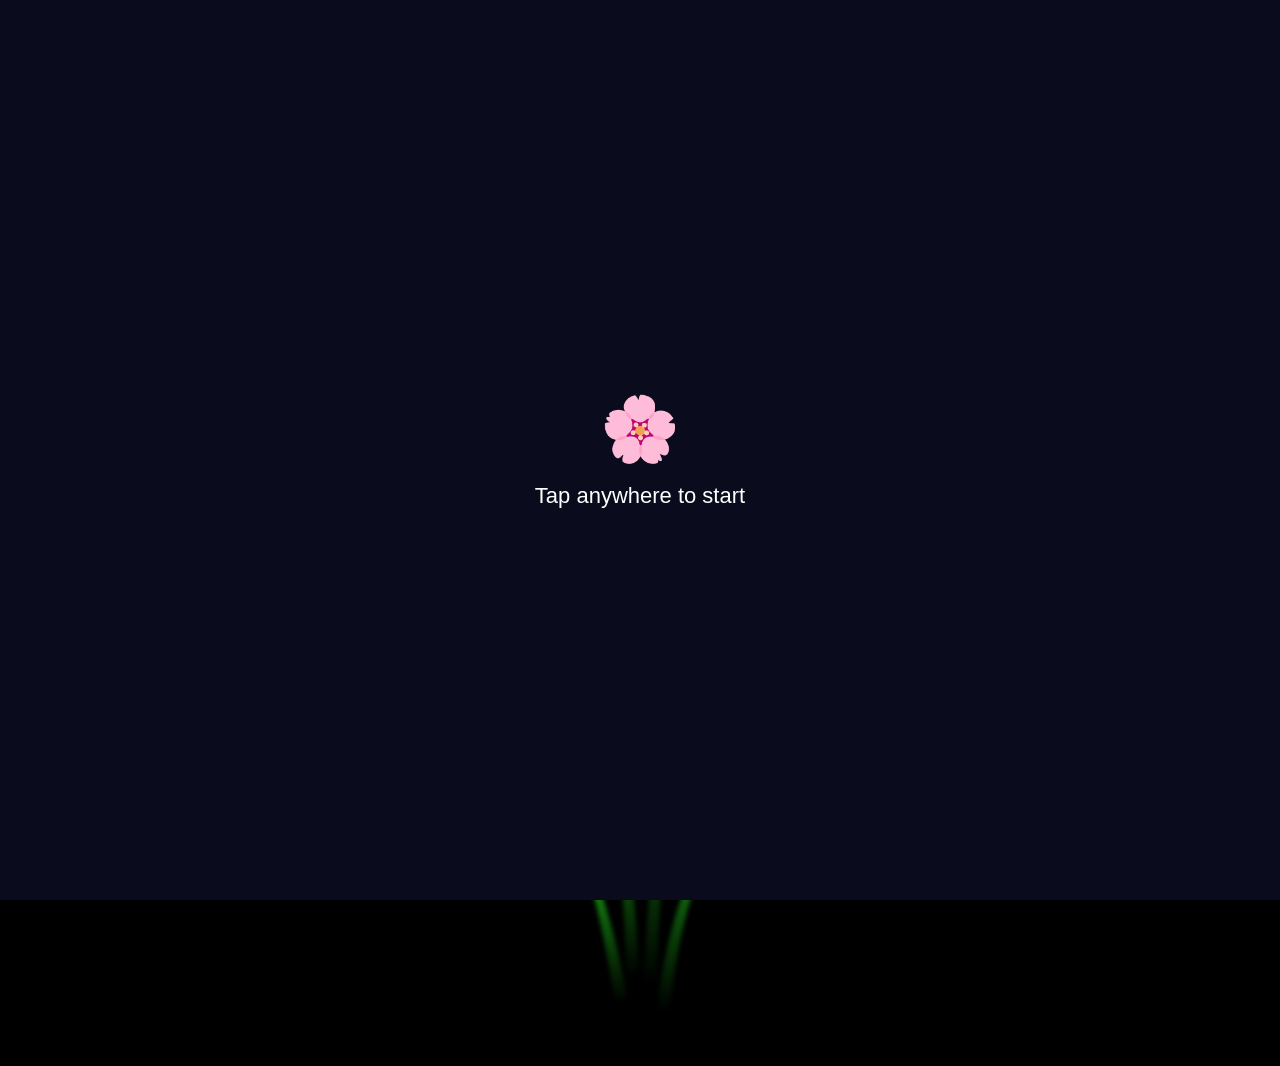
==== index.html @ 18f64bad "Add files via upload" ====
<!DOCTYPE html>
<html lang="en">
<head>
  <meta charset="UTF-8">
  <meta name="viewport" content="width=device-width, initial-scale=1.0">
  <title>For You</title>
  <link rel="stylesheet" href="style.css">
  <script src="script.js"></script>
</head>
<body class="container">
  <div class="night"></div>
  <div class="flowers">
    <div class="flower flower--1">
      <div class="flower__leafs flower__leafs--1">
        <div class="flower__leaf flower__leaf--1"></div>
        <div class="flower__leaf flower__leaf--2"></div>
        <div class="flower__leaf flower__leaf--3"></div>
        <div class="flower__leaf flower__leaf--4"></div>
        <div class="flower__photo"><img alt=""></div>

        <div class="flower__light flower__light--1"></div>
        <div class="flower__light flower__light--2"></div>
        <div class="flower__light flower__light--3"></div>
        <div class="flower__light flower__light--4"></div>
        <div class="flower__light flower__light--5"></div>
        <div class="flower__light flower__light--6"></div>
        <div class="flower__light flower__light--7"></div>
        <div class="flower__light flower__light--8"></div>

      </div>
      <div class="flower__line">
        <div class="flower__line__leaf flower__line__leaf--1"></div>
        <div class="flower__line__leaf flower__line__leaf--2"></div>
        <div class="flower__line__leaf flower__line__leaf--3"></div>
        <div class="flower__line__leaf flower__line__leaf--4"></div>
        <div class="flower__line__leaf flower__line__leaf--5"></div>
        <div class="flower__line__leaf flower__line__leaf--6"></div>
      </div>
    </div>

    <div class="flower flower--2">
      <div class="flower__leafs flower__leafs--2">
        <div class="flower__leaf flower__leaf--1"></div>
        <div class="flower__leaf flower__leaf--2"></div>
        <div class="flower__leaf flower__leaf--3"></div>
        <div class="flower__leaf flower__leaf--4"></div>
        <div class="flower__photo"><img alt=""></div>

        <div class="flower__light flower__light--1"></div>
        <div class="flower__light flower__light--2"></div>
        <div class="flower__light flower__light--3"></div>
        <div class="flower__light flower__light--4"></div>
        <div class="flower__light flower__light--5"></div>
        <div class="flower__light flower__light--6"></div>
        <div class="flower__light flower__light--7"></div>
        <div class="flower__light flower__light--8"></div>

      </div>
      <div class="flower__line">
        <div class="flower__line__leaf flower__line__leaf--1"></div>
        <div class="flower__line__leaf flower__line__leaf--2"></div>
        <div class="flower__line__leaf flower__line__leaf--3"></div>
        <div class="flower__line__leaf flower__line__leaf--4"></div>
      </div>
    </div>

    <div class="flower flower--3">
      <div class="flower__leafs flower__leafs--3">
        <div class="flower__leaf flower__leaf--1"></div>
        <div class="flower__leaf flower__leaf--2"></div>
        <div class="flower__leaf flower__leaf--3"></div>
        <div class="flower__leaf flower__leaf--4"></div>
        <div class="flower__photo"><img alt=""></div>

        <div class="flower__light flower__light--1"></div>
        <div class="flower__light flower__light--2"></div>
        <div class="flower__light flower__light--3"></div>
        <div class="flower__light flower__light--4"></div>
        <div class="flower__light flower__light--5"></div>
        <div class="flower__light flower__light--6"></div>
        <div class="flower__light flower__light--7"></div>
        <div class="flower__light flower__light--8"></div>

      </div>
      <div class="flower__line">
        <div class="flower__line__leaf flower__line__leaf--1"></div>
        <div class="flower__line__leaf flower__line__leaf--2"></div>
        <div class="flower__line__leaf flower__line__leaf--3"></div>
        <div class="flower__line__leaf flower__line__leaf--4"></div>
      </div>
    </div>

    <div class="flower flower--x" style="--dx:-35;--r:-10deg;--h:48;--ps:15;--bd:2.0s">
      <div class="flower__leafs">
        <div class="flower__leaf flower__leaf--1"></div>
        <div class="flower__leaf flower__leaf--2"></div>
        <div class="flower__leaf flower__leaf--3"></div>
        <div class="flower__leaf flower__leaf--4"></div>
        <div class="flower__photo"><img alt=""></div>

        <div class="flower__light flower__light--1"></div>
        <div class="flower__light flower__light--2"></div>
        <div class="flower__light flower__light--3"></div>
        <div class="flower__light flower__light--4"></div>
        <div class="flower__light flower__light--5"></div>
        <div class="flower__light flower__light--6"></div>
        <div class="flower__light flower__light--7"></div>
        <div class="flower__light flower__light--8"></div>
      </div>
      <div class="flower__line">
        <div class="flower__line__leaf flower__line__leaf--1"></div>
        <div class="flower__line__leaf flower__line__leaf--2"></div>
        <div class="flower__line__leaf flower__line__leaf--3"></div>
        <div class="flower__line__leaf flower__line__leaf--4"></div>
      </div>
    </div>

    <div class="flower flower--x" style="--dx:-23;--r:8deg;--h:63;--ps:14;--bd:2.3s">
      <div class="flower__leafs">
        <div class="flower__leaf flower__leaf--1"></div>
        <div class="flower__leaf flower__leaf--2"></div>
        <div class="flower__leaf flower__leaf--3"></div>
        <div class="flower__leaf flower__leaf--4"></div>
        <div class="flower__photo"><img alt=""></div>

        <div class="flower__light flower__light--1"></div>
        <div class="flower__light flower__light--2"></div>
        <div class="flower__light flower__light--3"></div>
        <div class="flower__light flower__light--4"></div>
        <div class="flower__light flower__light--5"></div>
        <div class="flower__light flower__light--6"></div>
        <div class="flower__light flower__light--7"></div>
        <div class="flower__light flower__light--8"></div>
      </div>
      <div class="flower__line">
        <div class="flower__line__leaf flower__line__leaf--1"></div>
        <div class="flower__line__leaf flower__line__leaf--2"></div>
        <div class="flower__line__leaf flower__line__leaf--3"></div>
        <div class="flower__line__leaf flower__line__leaf--4"></div>
      </div>
    </div>

    <div class="flower flower--x" style="--dx:-11;--r:-6deg;--h:38;--ps:13;--bd:2.6s">
      <div class="flower__leafs">
        <div class="flower__leaf flower__leaf--1"></div>
        <div class="flower__leaf flower__leaf--2"></div>
        <div class="flower__leaf flower__leaf--3"></div>
        <div class="flower__leaf flower__leaf--4"></div>
        <div class="flower__photo"><img alt=""></div>

        <div class="flower__light flower__light--1"></div>
        <div class="flower__light flower__light--2"></div>
        <div class="flower__light flower__light--3"></div>
        <div class="flower__light flower__light--4"></div>
        <div class="flower__light flower__light--5"></div>
        <div class="flower__light flower__light--6"></div>
        <div class="flower__light flower__light--7"></div>
        <div class="flower__light flower__light--8"></div>
      </div>
      <div class="flower__line">
        <div class="flower__line__leaf flower__line__leaf--1"></div>
        <div class="flower__line__leaf flower__line__leaf--2"></div>
        <div class="flower__line__leaf flower__line__leaf--3"></div>
        <div class="flower__line__leaf flower__line__leaf--4"></div>
      </div>
    </div>

    <div class="flower flower--x" style="--dx:12;--r:6deg;--h:44;--ps:14;--bd:2.9s">
      <div class="flower__leafs">
        <div class="flower__leaf flower__leaf--1"></div>
        <div class="flower__leaf flower__leaf--2"></div>
        <div class="flower__leaf flower__leaf--3"></div>
        <div class="flower__leaf flower__leaf--4"></div>
        <div class="flower__photo"><img alt=""></div>

        <div class="flower__light flower__light--1"></div>
        <div class="flower__light flower__light--2"></div>
        <div class="flower__light flower__light--3"></div>
        <div class="flower__light flower__light--4"></div>
        <div class="flower__light flower__light--5"></div>
        <div class="flower__light flower__light--6"></div>
        <div class="flower__light flower__light--7"></div>
        <div class="flower__light flower__light--8"></div>
      </div>
      <div class="flower__line">
        <div class="flower__line__leaf flower__line__leaf--1"></div>
        <div class="flower__line__leaf flower__line__leaf--2"></div>
        <div class="flower__line__leaf flower__line__leaf--3"></div>
        <div class="flower__line__leaf flower__line__leaf--4"></div>
      </div>
    </div>

    <div class="flower flower--x" style="--dx:24;--r:-8deg;--h:67;--ps:15;--bd:3.2s">
      <div class="flower__leafs">
        <div class="flower__leaf flower__leaf--1"></div>
        <div class="flower__leaf flower__leaf--2"></div>
        <div class="flower__leaf flower__leaf--3"></div>
        <div class="flower__leaf flower__leaf--4"></div>
        <div class="flower__photo"><img alt=""></div>

        <div class="flower__light flower__light--1"></div>
        <div class="flower__light flower__light--2"></div>
        <div class="flower__light flower__light--3"></div>
        <div class="flower__light flower__light--4"></div>
        <div class="flower__light flower__light--5"></div>
        <div class="flower__light flower__light--6"></div>
        <div class="flower__light flower__light--7"></div>
        <div class="flower__light flower__light--8"></div>
      </div>
      <div class="flower__line">
        <div class="flower__line__leaf flower__line__leaf--1"></div>
        <div class="flower__line__leaf flower__line__leaf--2"></div>
        <div class="flower__line__leaf flower__line__leaf--3"></div>
        <div class="flower__line__leaf flower__line__leaf--4"></div>
      </div>
    </div>

    <div class="flower flower--x" style="--dx:36;--r:12deg;--h:52;--ps:14;--bd:3.5s">
      <div class="flower__leafs">
        <div class="flower__leaf flower__leaf--1"></div>
        <div class="flower__leaf flower__leaf--2"></div>
        <div class="flower__leaf flower__leaf--3"></div>
        <div class="flower__leaf flower__leaf--4"></div>
        <div class="flower__photo"><img alt=""></div>

        <div class="flower__light flower__light--1"></div>
        <div class="flower__light flower__light--2"></div>
        <div class="flower__light flower__light--3"></div>
        <div class="flower__light flower__light--4"></div>
        <div class="flower__light flower__light--5"></div>
        <div class="flower__light flower__light--6"></div>
        <div class="flower__light flower__light--7"></div>
        <div class="flower__light flower__light--8"></div>
      </div>
      <div class="flower__line">
        <div class="flower__line__leaf flower__line__leaf--1"></div>
        <div class="flower__line__leaf flower__line__leaf--2"></div>
        <div class="flower__line__leaf flower__line__leaf--3"></div>
        <div class="flower__line__leaf flower__line__leaf--4"></div>
      </div>
    </div>

    <div class="grow-ans" style="--d:1.2s">
      <div class="flower__g-long">
        <div class="flower__g-long__top"></div>
        <div class="flower__g-long__bottom"></div>
      </div>
    </div>

    <div class="growing-grass">
      <div class="flower__grass flower__grass--1">
        <div class="flower__grass--top"></div>
        <div class="flower__grass--bottom"></div>
        <div class="flower__grass__leaf flower__grass__leaf--1"></div>
        <div class="flower__grass__leaf flower__grass__leaf--2"></div>
        <div class="flower__grass__leaf flower__grass__leaf--3"></div>
        <div class="flower__grass__leaf flower__grass__leaf--4"></div>
        <div class="flower__grass__leaf flower__grass__leaf--5"></div>
        <div class="flower__grass__leaf flower__grass__leaf--6"></div>
        <div class="flower__grass__leaf flower__grass__leaf--7"></div>
        <div class="flower__grass__leaf flower__grass__leaf--8"></div>
        <div class="flower__grass__overlay"></div>
      </div>
    </div>

    <div class="growing-grass">
      <div class="flower__grass flower__grass--2">
        <div class="flower__grass--top"></div>
        <div class="flower__grass--bottom"></div>
        <div class="flower__grass__leaf flower__grass__leaf--1"></div>
        <div class="flower__grass__leaf flower__grass__leaf--2"></div>
        <div class="flower__grass__leaf flower__grass__leaf--3"></div>
        <div class="flower__grass__leaf flower__grass__leaf--4"></div>
        <div class="flower__grass__leaf flower__grass__leaf--5"></div>
        <div class="flower__grass__leaf flower__grass__leaf--6"></div>
        <div class="flower__grass__leaf flower__grass__leaf--7"></div>
        <div class="flower__grass__leaf flower__grass__leaf--8"></div>
        <div class="flower__grass__overlay"></div>
      </div>
    </div>

    <div class="grow-ans" style="--d:2.4s">
      <div class="flower__g-right flower__g-right--1">
        <div class="leaf"></div>
      </div>
    </div>

    <div class="grow-ans" style="--d:2.8s">
      <div class="flower__g-right flower__g-right--2">
        <div class="leaf"></div>
      </div>
    </div>

    <div class="grow-ans" style="--d:2.8s">
      <div class="flower__g-front">
        <div class="flower__g-front__leaf-wrapper flower__g-front__leaf-wrapper--1">
          <div class="flower__g-front__leaf"></div>
        </div>
        <div class="flower__g-front__leaf-wrapper flower__g-front__leaf-wrapper--2">
          <div class="flower__g-front__leaf"></div>
        </div>
        <div class="flower__g-front__leaf-wrapper flower__g-front__leaf-wrapper--3">
          <div class="flower__g-front__leaf"></div>
        </div>
        <div class="flower__g-front__leaf-wrapper flower__g-front__leaf-wrapper--4">
          <div class="flower__g-front__leaf"></div>
        </div>
        <div class="flower__g-front__leaf-wrapper flower__g-front__leaf-wrapper--5">
          <div class="flower__g-front__leaf"></div>
        </div>
        <div class="flower__g-front__leaf-wrapper flower__g-front__leaf-wrapper--6">
          <div class="flower__g-front__leaf"></div>
        </div>
        <div class="flower__g-front__leaf-wrapper flower__g-front__leaf-wrapper--7">
          <div class="flower__g-front__leaf"></div>
        </div>
        <div class="flower__g-front__leaf-wrapper flower__g-front__leaf-wrapper--8">
          <div class="flower__g-front__leaf"></div>
        </div>
        <div class="flower__g-front__line"></div>
      </div>
    </div>

    <div class="grow-ans" style="--d:3.2s">
      <div class="flower__g-fr">
        <div class="leaf"></div>
        <div class="flower__g-fr__leaf flower__g-fr__leaf--1"></div>
        <div class="flower__g-fr__leaf flower__g-fr__leaf--2"></div>
        <div class="flower__g-fr__leaf flower__g-fr__leaf--3"></div>
        <div class="flower__g-fr__leaf flower__g-fr__leaf--4"></div>
        <div class="flower__g-fr__leaf flower__g-fr__leaf--5"></div>
        <div class="flower__g-fr__leaf flower__g-fr__leaf--6"></div>
        <div class="flower__g-fr__leaf flower__g-fr__leaf--7"></div>
        <div class="flower__g-fr__leaf flower__g-fr__leaf--8"></div>
      </div>
    </div>

    <div class="long-g long-g--0">
      <div class="grow-ans" style="--d:3s">
        <div class="leaf leaf--0"></div>
      </div>
      <div class="grow-ans" style="--d:2.2s">
        <div class="leaf leaf--1"></div>
      </div>
      <div class="grow-ans" style="--d:3.4s">
        <div class="leaf leaf--2"></div>
      </div>
      <div class="grow-ans" style="--d:3.6s">
        <div class="leaf leaf--3"></div>
      </div>
    </div>

    <div class="long-g long-g--1">
      <div class="grow-ans" style="--d:3.6s">
        <div class="leaf leaf--0"></div>
      </div>
      <div class="grow-ans" style="--d:3.8s">
        <div class="leaf leaf--1"></div>
      </div>
      <div class="grow-ans" style="--d:4s">
        <div class="leaf leaf--2"></div>
      </div>
      <div class="grow-ans" style="--d:4.2s">
        <div class="leaf leaf--3"></div>
      </div>
    </div>

    <div class="long-g long-g--2">
      <div class="grow-ans" style="--d:4s">
        <div class="leaf leaf--0"></div>
      </div>
      <div class="grow-ans" style="--d:4.2s">
        <div class="leaf leaf--1"></div>
      </div>
      <div class="grow-ans" style="--d:4.4s">
        <div class="leaf leaf--2"></div>
      </div>
      <div class="grow-ans" style="--d:4.6s">
        <div class="leaf leaf--3"></div>
      </div>
    </div>

    <div class="long-g long-g--3">
      <div class="grow-ans" style="--d:4s">
        <div class="leaf leaf--0"></div>
      </div>
      <div class="grow-ans" style="--d:4.2s">
        <div class="leaf leaf--1"></div>
      </div>
      <div class="grow-ans" style="--d:3s">
        <div class="leaf leaf--2"></div>
      </div>
      <div class="grow-ans" style="--d:3.6s">
        <div class="leaf leaf--3"></div>
      </div>
    </div>

    <div class="long-g long-g--4">
      <div class="grow-ans" style="--d:4s">
        <div class="leaf leaf--0"></div>
      </div>
      <div class="grow-ans" style="--d:4.2s">
        <div class="leaf leaf--1"></div>
      </div>
      <div class="grow-ans" style="--d:3s">
        <div class="leaf leaf--2"></div>
      </div>
      <div class="grow-ans" style="--d:3.6s">
        <div class="leaf leaf--3"></div>
      </div>
    </div>

    <div class="long-g long-g--5">
      <div class="grow-ans" style="--d:4s">
        <div class="leaf leaf--0"></div>
      </div>
      <div class="grow-ans" style="--d:4.2s">
        <div class="leaf leaf--1"></div>
      </div>
      <div class="grow-ans" style="--d:3s">
        <div class="leaf leaf--2"></div>
      </div>
      <div class="grow-ans" style="--d:3.6s">
        <div class="leaf leaf--3"></div>
      </div>
    </div>

    <div class="long-g long-g--6">
      <div class="grow-ans" style="--d:4.2s">
        <div class="leaf leaf--0"></div>
      </div>
      <div class="grow-ans" style="--d:4.4s">
        <div class="leaf leaf--1"></div>
      </div>
      <div class="grow-ans" style="--d:4.6s">
        <div class="leaf leaf--2"></div>
      </div>
      <div class="grow-ans" style="--d:4.8s">
        <div class="leaf leaf--3"></div>
      </div>
    </div>

    <div class="long-g long-g--7">
      <div class="grow-ans" style="--d:3s">
        <div class="leaf leaf--0"></div>
      </div>
      <div class="grow-ans" style="--d:3.2s">
        <div class="leaf leaf--1"></div>
      </div>
      <div class="grow-ans" style="--d:3.5s">
        <div class="leaf leaf--2"></div>
      </div>
      <div class="grow-ans" style="--d:3.6s">
        <div class="leaf leaf--3"></div>
      </div>
    </div>
  </div>
  <div class="bubbles">
    <div class="bubble"><svg class="heart" viewBox="0 0 32 32">
        <title>heart22</title>
        <path d="M23.6 2c-3.363 0-6.258 2.736-7.599 5.594-1.342-2.858-4.237-5.594-7.601-5.594-4.637 0-8.4 3.764-8.4 8.401 0 9.433 9.516 11.906 16.001 21.232 6.13-9.268 15.999-12.1 15.999-21.232 0-4.637-3.763-8.401-8.4-8.401z"></path>
      </svg>
    </div>
    <div class="bubble"><svg class="heart" viewBox="0 0 32 32">
        <title>heart22</title>
        <path d="M23.6 2c-3.363 0-6.258 2.736-7.599 5.594-1.342-2.858-4.237-5.594-7.601-5.594-4.637 0-8.4 3.764-8.4 8.401 0 9.433 9.516 11.906 16.001 21.232 6.13-9.268 15.999-12.1 15.999-21.232 0-4.637-3.763-8.401-8.4-8.401z"></path>
      </svg>
    </div>
    <div class="bubble"><svg class="heart" viewBox="0 0 32 32">
        <title>heart22</title>
        <path d="M23.6 2c-3.363 0-6.258 2.736-7.599 5.594-1.342-2.858-4.237-5.594-7.601-5.594-4.637 0-8.4 3.764-8.4 8.401 0 9.433 9.516 11.906 16.001 21.232 6.13-9.268 15.999-12.1 15.999-21.232 0-4.637-3.763-8.401-8.4-8.401z"></path>
      </svg>
    </div>
    <div class="bubble"><svg class="heart" viewBox="0 0 32 32">
        <title>heart22</title>
        <path d="M23.6 2c-3.363 0-6.258 2.736-7.599 5.594-1.342-2.858-4.237-5.594-7.601-5.594-4.637 0-8.4 3.764-8.4 8.401 0 9.433 9.516 11.906 16.001 21.232 6.13-9.268 15.999-12.1 15.999-21.232 0-4.637-3.763-8.401-8.4-8.401z"></path>
      </svg>
    </div>
    <div class="bubble"><svg class="heart" viewBox="0 0 32 32">
        <title>heart22</title>
        <path d="M23.6 2c-3.363 0-6.258 2.736-7.599 5.594-1.342-2.858-4.237-5.594-7.601-5.594-4.637 0-8.4 3.764-8.4 8.401 0 9.433 9.516 11.906 16.001 21.232 6.13-9.268 15.999-12.1 15.999-21.232 0-4.637-3.763-8.401-8.4-8.401z"></path>
      </svg>
    </div>
    <div class="bubble"><svg class="heart" viewBox="0 0 32 32">
        <title>heart22</title>
        <path d="M23.6 2c-3.363 0-6.258 2.736-7.599 5.594-1.342-2.858-4.237-5.594-7.601-5.594-4.637 0-8.4 3.764-8.4 8.401 0 9.433 9.516 11.906 16.001 21.232 6.13-9.268 15.999-12.1 15.999-21.232 0-4.637-3.763-8.401-8.4-8.401z"></path>
      </svg>
    </div>
    <div class="bubble"><svg class="heart" viewBox="0 0 32 32">
        <title>heart22</title>
        <path d="M23.6 2c-3.363 0-6.258 2.736-7.599 5.594-1.342-2.858-4.237-5.594-7.601-5.594-4.637 0-8.4 3.764-8.4 8.401 0 9.433 9.516 11.906 16.001 21.232 6.13-9.268 15.999-12.1 15.999-21.232 0-4.637-3.763-8.401-8.4-8.401z"></path>
      </svg>
    </div>
    <div class="bubble"><svg class="heart" viewBox="0 0 32 32">
        <title>heart22</title>
        <path d="M23.6 2c-3.363 0-6.258 2.736-7.599 5.594-1.342-2.858-4.237-5.594-7.601-5.594-4.637 0-8.4 3.764-8.4 8.401 0 9.433 9.516 11.906 16.001 21.232 6.13-9.268 15.999-12.1 15.999-21.232 0-4.637-3.763-8.401-8.4-8.401z"></path>
      </svg>
    </div>
    <div class="bubble"><svg class="heart" viewBox="0 0 32 32">
        <title>heart22</title>
        <path d="M23.6 2c-3.363 0-6.258 2.736-7.599 5.594-1.342-2.858-4.237-5.594-7.601-5.594-4.637 0-8.4 3.764-8.4 8.401 0 9.433 9.516 11.906 16.001 21.232 6.13-9.268 15.999-12.1 15.999-21.232 0-4.637-3.763-8.401-8.4-8.401z"></path>
      </svg>
    </div>
    <div class="bubble"><svg class="heart" viewBox="0 0 32 32">
        <title>heart22</title>
        <path d="M23.6 2c-3.363 0-6.258 2.736-7.599 5.594-1.342-2.858-4.237-5.594-7.601-5.594-4.637 0-8.4 3.764-8.4 8.401 0 9.433 9.516 11.906 16.001 21.232 6.13-9.268 15.999-12.1 15.999-21.232 0-4.637-3.763-8.401-8.4-8.401z"></path>
      </svg>
    </div>
    <div class="bubble"><svg class="heart" viewBox="0 0 32 32">
        <title>heart22</title>
        <path d="M23.6 2c-3.363 0-6.258 2.736-7.599 5.594-1.342-2.858-4.237-5.594-7.601-5.594-4.637 0-8.4 3.764-8.4 8.401 0 9.433 9.516 11.906 16.001 21.232 6.13-9.268 15.999-12.1 15.999-21.232 0-4.637-3.763-8.401-8.4-8.401z"></path>
      </svg>
    </div>
    <div class="bubble"><svg class="heart" viewBox="0 0 32 32">
        <title>heart22</title>
        <path d="M23.6 2c-3.363 0-6.258 2.736-7.599 5.594-1.342-2.858-4.237-5.594-7.601-5.594-4.637 0-8.4 3.764-8.4 8.401 0 9.433 9.516 11.906 16.001 21.232 6.13-9.268 15.999-12.1 15.999-21.232 0-4.637-3.763-8.401-8.4-8.401z"></path>
      </svg>
    </div>
    <div class="bubble"><svg class="heart" viewBox="0 0 32 32">
        <title>heart22</title>
        <path d="M23.6 2c-3.363 0-6.258 2.736-7.599 5.594-1.342-2.858-4.237-5.594-7.601-5.594-4.637 0-8.4 3.764-8.4 8.401 0 9.433 9.516 11.906 16.001 21.232 6.13-9.268 15.999-12.1 15.999-21.232 0-4.637-3.763-8.401-8.4-8.401z"></path>
      </svg>
    </div>
    <div class="bubble"><svg class="heart" viewBox="0 0 32 32">
        <title>heart22</title>
        <path d="M23.6 2c-3.363 0-6.258 2.736-7.599 5.594-1.342-2.858-4.237-5.594-7.601-5.594-4.637 0-8.4 3.764-8.4 8.401 0 9.433 9.516 11.906 16.001 21.232 6.13-9.268 15.999-12.1 15.999-21.232 0-4.637-3.763-8.401-8.4-8.401z"></path>
      </svg>
    </div>
    <div class="bubble"><svg class="heart" viewBox="0 0 32 32">
        <title>heart22</title>
        <path d="M23.6 2c-3.363 0-6.258 2.736-7.599 5.594-1.342-2.858-4.237-5.594-7.601-5.594-4.637 0-8.4 3.764-8.4 8.401 0 9.433 9.516 11.906 16.001 21.232 6.13-9.268 15.999-12.1 15.999-21.232 0-4.637-3.763-8.401-8.4-8.401z"></path>
      </svg>
    </div>
    <div class="bubble"><svg class="heart" viewBox="0 0 32 32">
        <title>heart22</title>
        <path d="M23.6 2c-3.363 0-6.258 2.736-7.599 5.594-1.342-2.858-4.237-5.594-7.601-5.594-4.637 0-8.4 3.764-8.4 8.401 0 9.433 9.516 11.906 16.001 21.232 6.13-9.268 15.999-12.1 15.999-21.232 0-4.637-3.763-8.401-8.4-8.401z"></path>
      </svg>
    </div>
    <div class="bubble"><svg class="heart" viewBox="0 0 32 32">
        <title>heart22</title>
        <path d="M23.6 2c-3.363 0-6.258 2.736-7.599 5.594-1.342-2.858-4.237-5.594-7.601-5.594-4.637 0-8.4 3.764-8.4 8.401 0 9.433 9.516 11.906 16.001 21.232 6.13-9.268 15.999-12.1 15.999-21.232 0-4.637-3.763-8.401-8.4-8.401z"></path>
      </svg>
    </div>
    <div class="bubble"><svg class="heart" viewBox="0 0 32 32">
        <title>heart22</title>
        <path d="M23.6 2c-3.363 0-6.258 2.736-7.599 5.594-1.342-2.858-4.237-5.594-7.601-5.594-4.637 0-8.4 3.764-8.4 8.401 0 9.433 9.516 11.906 16.001 21.232 6.13-9.268 15.999-12.1 15.999-21.232 0-4.637-3.763-8.401-8.4-8.401z"></path>
      </svg>
    </div>
    <div class="bubble"><svg class="heart" viewBox="0 0 32 32">
        <title>heart22</title>
        <path d="M23.6 2c-3.363 0-6.258 2.736-7.599 5.594-1.342-2.858-4.237-5.594-7.601-5.594-4.637 0-8.4 3.764-8.4 8.401 0 9.433 9.516 11.906 16.001 21.232 6.13-9.268 15.999-12.1 15.999-21.232 0-4.637-3.763-8.401-8.4-8.401z"></path>
      </svg>
    </div>
    <div class="bubble"><svg class="heart" viewBox="0 0 32 32">
        <title>heart22</title>
        <path d="M23.6 2c-3.363 0-6.258 2.736-7.599 5.594-1.342-2.858-4.237-5.594-7.601-5.594-4.637 0-8.4 3.764-8.4 8.401 0 9.433 9.516 11.906 16.001 21.232 6.13-9.268 15.999-12.1 15.999-21.232 0-4.637-3.763-8.401-8.4-8.401z"></path>
      </svg>
</body>
</html>
---- style.css ----
*,
*::after,
*::before {
  padding: 0;
  margin: 0;
  box-sizing: border-box;
}

:root {
  --dark-color: #000;
}

body {
  display: flex;
  align-items: flex-end;
  justify-content: center;
  min-height: 100vh;
  min-height: 100dvh;
  background-color: var(--dark-color);
  overflow: hidden;
  perspective: 1000px;
}
.night {
  position: fixed;
  left: 50%;
  top: 0;
  transform: translateX(-50%);
  width: 100%;
  height: 100%;
  filter: blur(0.1vmin);
  background-image: radial-gradient(
      ellipse at top,
      transparent 0%,
      var(--dark-color)
    ),
    radial-gradient(
      ellipse at bottom,
      var(--dark-color),
      rgba(145, 233, 255, 0.2)
    ),
    repeating-linear-gradient(
      220deg,
      rgb(0, 0, 0) 0px,
      rgb(0, 0, 0) 19px,
      transparent 19px,
      transparent 22px
    ),
    repeating-linear-gradient(
      189deg,
      rgb(0, 0, 0) 0px,
      rgb(0, 0, 0) 19px,
      transparent 19px,
      transparent 22px
    ),
    repeating-linear-gradient(
      148deg,
      rgb(0, 0, 0) 0px,
      rgb(0, 0, 0) 19px,
      transparent 19px,
      transparent 22px
    ),
    linear-gradient(90deg, rgb(0, 255, 250), rgb(240, 240, 240));
}

.flowers {
  position: relative;
  transform: scale(0.9);
}

.flower {
  position: absolute;
  bottom: 10vmin;
  transform-origin: bottom center;
  z-index: 10;
  --fl-speed: 0.8s;
}
.flower--1 {
  -webkit-animation: moving-flower-1 4s linear infinite;
  animation: moving-flower-1 4s linear infinite;
}
.flower--1 .flower__line {
  height: 70vmin;
  -webkit-animation-delay: 0.3s;
  animation-delay: 0.3s;
}
.flower--1 .flower__line__leaf--1 {
  -webkit-animation: blooming-leaf-right var(--fl-speed) 1.6s backwards;
  animation: blooming-leaf-right var(--fl-speed) 1.6s backwards;
}
.flower--1 .flower__line__leaf--2 {
  -webkit-animation: blooming-leaf-right var(--fl-speed) 1.4s backwards;
  animation: blooming-leaf-right var(--fl-speed) 1.4s backwards;
}
.flower--1 .flower__line__leaf--3 {
  -webkit-animation: blooming-leaf-left var(--fl-speed) 1.2s backwards;
  animation: blooming-leaf-left var(--fl-speed) 1.2s backwards;
}
.flower--1 .flower__line__leaf--4 {
  -webkit-animation: blooming-leaf-left var(--fl-speed) 1s backwards;
  animation: blooming-leaf-left var(--fl-speed) 1s backwards;
}
.flower--1 .flower__line__leaf--5 {
  -webkit-animation: blooming-leaf-right var(--fl-speed) 1.8s backwards;
  animation: blooming-leaf-right var(--fl-speed) 1.8s backwards;
}
.flower--1 .flower__line__leaf--6 {
  -webkit-animation: blooming-leaf-left var(--fl-speed) 2s backwards;
  animation: blooming-leaf-left var(--fl-speed) 2s backwards;
}
.flower--2 {
  left: 50%;
  transform: rotate(20deg);
  -webkit-animation: moving-flower-2 4s linear infinite;
  animation: moving-flower-2 4s linear infinite;
}
.flower--2 .flower__line {
  height: 60vmin;
  -webkit-animation-delay: 0.6s;
  animation-delay: 0.6s;
}
.flower--2 .flower__line__leaf--1 {
  -webkit-animation: blooming-leaf-right var(--fl-speed) 1.9s backwards;
  animation: blooming-leaf-right var(--fl-speed) 1.9s backwards;
}
.flower--2 .flower__line__leaf--2 {
  -webkit-animation: blooming-leaf-right var(--fl-speed) 1.7s backwards;
  animation: blooming-leaf-right var(--fl-speed) 1.7s backwards;
}
.flower--2 .flower__line__leaf--3 {
  -webkit-animation: blooming-leaf-left var(--fl-speed) 1.5s backwards;
  animation: blooming-leaf-left var(--fl-speed) 1.5s backwards;
}
.flower--2 .flower__line__leaf--4 {
  -webkit-animation: blooming-leaf-left var(--fl-speed) 1.3s backwards;
  animation: blooming-leaf-left var(--fl-speed) 1.3s backwards;
}
.flower--3 {
  left: 50%;
  transform: rotate(-15deg);
  -webkit-animation: moving-flower-3 4s linear infinite;
  animation: moving-flower-3 4s linear infinite;
}
.flower--3 .flower__line {
  -webkit-animation-delay: 0.9s;
  animation-delay: 0.9s;
}
.flower--3 .flower__line__leaf--1 {
  -webkit-animation: blooming-leaf-right var(--fl-speed) 2.5s backwards;
  animation: blooming-leaf-right var(--fl-speed) 2.5s backwards;
}
.flower--3 .flower__line__leaf--2 {
  -webkit-animation: blooming-leaf-right var(--fl-speed) 2.3s backwards;
  animation: blooming-leaf-right var(--fl-speed) 2.3s backwards;
}
.flower--3 .flower__line__leaf--3 {
  -webkit-animation: blooming-leaf-left var(--fl-speed) 2.1s backwards;
  animation: blooming-leaf-left var(--fl-speed) 2.1s backwards;
}
.flower--3 .flower__line__leaf--4 {
  -webkit-animation: blooming-leaf-left var(--fl-speed) 1.9s backwards;
  animation: blooming-leaf-left var(--fl-speed) 1.9s backwards;
}
.flower__leafs {
  position: relative;
  -webkit-animation: blooming-flower 2s backwards;
  animation: blooming-flower 2s backwards;
}
.flower__leafs--1 {
  -webkit-animation-delay: 1.1s;
  animation-delay: 1.1s;
}
.flower__leafs--2 {
  -webkit-animation-delay: 1.4s;
  animation-delay: 1.4s;
}
.flower__leafs--3 {
  -webkit-animation-delay: 1.7s;
  animation-delay: 1.7s;
}
.flower__leafs::after {
  content: "";
  position: absolute;
  left: 0;
  top: 0;
  transform: translate(-50%, -100%);
  width: 8vmin;
  height: 8vmin;
  background-color: #6bf0ff;
  filter: blur(10vmin);
}
.flower__leaf {
  position: absolute;
  bottom: 0;
  left: 50%;
  width: 8vmin;
  height: 11vmin;
  border-radius: 51% 49% 47% 53%/44% 45% 55% 69%;
  background-color: #a7ffee;
  background-image: linear-gradient(to top, #54b8aa, #a7ffee);
  transform-origin: bottom center;
  opacity: 0.9;
  box-shadow: inset 0 0 2vmin rgba(255, 255, 255, 0.5);
}
.flower__leaf--1 {
  transform: translate(-10%, 1%) rotateY(40deg) rotateX(-50deg);
}
.flower__leaf--2 {
  transform: translate(-50%, -4%) rotateX(40deg);
}
.flower__leaf--3 {
  transform: translate(-90%, 0%) rotateY(45deg) rotateX(50deg);
}
.flower__leaf--4 {
  width: 8vmin;
  height: 8vmin;
  transform-origin: bottom left;
  border-radius: 4vmin 10vmin 4vmin 4vmin;
  transform: translate(0%, 18%) rotateX(70deg) rotate(-43deg);
  background-image: linear-gradient(to top, #39c6d6, #a7ffee);
  z-index: 1;
  opacity: 0.8;
}
.flower__white-circle {
  position: absolute;
  left: -3.5vmin;
  top: -3vmin;
  width: 9vmin;
  height: 4vmin;
  border-radius: 50%;
  background-color: #fff;
}
.flower__white-circle::after {
  content: "";
  position: absolute;
  left: 50%;
  top: 45%;
  transform: translate(-50%, -50%);
  width: 60%;
  height: 60%;
  border-radius: inherit;
  background-image: repeating-linear-gradient(
      135deg,
      rgba(0, 0, 0, 0.03) 0px,
      rgba(0, 0, 0, 0.03) 1px,
      transparent 1px,
      transparent 12px
    ),
    repeating-linear-gradient(
      45deg,
      rgba(0, 0, 0, 0.03) 0px,
      rgba(0, 0, 0, 0.03) 1px,
      transparent 1px,
      transparent 12px
    ),
    repeating-linear-gradient(
      67.5deg,
      rgba(0, 0, 0, 0.03) 0px,
      rgba(0, 0, 0, 0.03) 1px,
      transparent 1px,
      transparent 12px
    ),
    repeating-linear-gradient(
      135deg,
      rgba(0, 0, 0, 0.03) 0px,
      rgba(0, 0, 0, 0.03) 1px,
      transparent 1px,
      transparent 12px
    ),
    repeating-linear-gradient(
      45deg,
      rgba(0, 0, 0, 0.03) 0px,
      rgba(0, 0, 0, 0.03) 1px,
      transparent 1px,
      transparent 12px
    ),
    repeating-linear-gradient(
      112.5deg,
      rgba(0, 0, 0, 0.03) 0px,
      rgba(0, 0, 0, 0.03) 1px,
      transparent 1px,
      transparent 12px
    ),
    repeating-linear-gradient(
      112.5deg,
      rgba(0, 0, 0, 0.03) 0px,
      rgba(0, 0, 0, 0.03) 1px,
      transparent 1px,
      transparent 12px
    ),
    repeating-linear-gradient(
      45deg,
      rgba(0, 0, 0, 0.03) 0px,
      rgba(0, 0, 0, 0.03) 1px,
      transparent 1px,
      transparent 12px
    ),
    repeating-linear-gradient(
      22.5deg,
      rgba(0, 0, 0, 0.03) 0px,
      rgba(0, 0, 0, 0.03) 1px,
      transparent 1px,
      transparent 12px
    ),
    repeating-linear-gradient(
      45deg,
      rgba(0, 0, 0, 0.03) 0px,
      rgba(0, 0, 0, 0.03) 1px,
      transparent 1px,
      transparent 12px
    ),
    repeating-linear-gradient(
      22.5deg,
      rgba(0, 0, 0, 0.03) 0px,
      rgba(0, 0, 0, 0.03) 1px,
      transparent 1px,
      transparent 12px
    ),
    repeating-linear-gradient(
      135deg,
      rgba(0, 0, 0, 0.03) 0px,
      rgba(0, 0, 0, 0.03) 1px,
      transparent 1px,
      transparent 12px
    ),
    repeating-linear-gradient(
      157.5deg,
      rgba(0, 0, 0, 0.03) 0px,
      rgba(0, 0, 0, 0.03) 1px,
      transparent 1px,
      transparent 12px
    ),
    repeating-linear-gradient(
      67.5deg,
      rgba(0, 0, 0, 0.03) 0px,
      rgba(0, 0, 0, 0.03) 1px,
      transparent 1px,
      transparent 12px
    ),
    repeating-linear-gradient(
      67.5deg,
      rgba(0, 0, 0, 0.03) 0px,
      rgba(0, 0, 0, 0.03) 1px,
      transparent 1px,
      transparent 12px
    ),
    linear-gradient(90deg, rgb(255, 235, 18), rgb(255, 206, 0));
}
.flower__line {
  height: 55vmin;
  width: 1.5vmin;
  background-image: linear-gradient(
      to left,
      rgba(0, 0, 0, 0.2),
      transparent,
      rgba(255, 255, 255, 0.2)
    ),
    linear-gradient(to top, transparent 10%, #14757a, #39c6d6);
  box-shadow: inset 0 0 2px rgba(0, 0, 0, 0.5);
  -webkit-animation: grow-flower-tree 4s backwards;
  animation: grow-flower-tree 4s backwards;
}
.flower__line__leaf {
  --w: 7vmin;
  --h: calc(var(--w) + 2vmin);
  position: absolute;
  top: 20%;
  left: 90%;
  width: var(--w);
  height: var(--h);
  border-top-right-radius: var(--h);
  border-bottom-left-radius: var(--h);
  background-image: linear-gradient(to top, rgba(20, 117, 122, 0.4), #39c6d6);
}
.flower__line__leaf--1 {
  transform: rotate(70deg) rotateY(30deg);
}
.flower__line__leaf--2 {
  top: 45%;
  transform: rotate(70deg) rotateY(30deg);
}
.flower__line__leaf--3,
.flower__line__leaf--4,
.flower__line__leaf--6 {
  border-top-right-radius: 0;
  border-bottom-left-radius: 0;
  border-top-left-radius: var(--h);
  border-bottom-right-radius: var(--h);
  left: -460%;
  top: 12%;
  transform: rotate(-70deg) rotateY(30deg);
}
.flower__line__leaf--4 {
  top: 40%;
}
.flower__line__leaf--5 {
  top: 0;
  transform-origin: left;
  transform: rotate(70deg) rotateY(30deg) scale(0.6);
}
.flower__line__leaf--6 {
  top: -2%;
  left: -450%;
  transform-origin: right;
  transform: rotate(-70deg) rotateY(30deg) scale(0.6);
}
.flower__light {
  position: absolute;
  bottom: 0vmin;
  width: 1vmin;
  height: 1vmin;
  background-color: rgb(255, 251, 0);
  border-radius: 50%;
  filter: blur(0.2vmin);
  -webkit-animation: light-ans 4s linear infinite backwards;
  animation: light-ans 4s linear infinite backwards;
}
.flower__light:nth-child(odd) {
  background-color: #23f0ff;
}
.flower__light--1 {
  left: -2vmin;
  -webkit-animation-delay: 1s;
  animation-delay: 1s;
}
.flower__light--2 {
  left: 3vmin;
  -webkit-animation-delay: 0.5s;
  animation-delay: 0.5s;
}
.flower__light--3 {
  left: -6vmin;
  -webkit-animation-delay: 0.3s;
  animation-delay: 0.3s;
}
.flower__light--4 {
  left: 6vmin;
  -webkit-animation-delay: 0.9s;
  animation-delay: 0.9s;
}
.flower__light--5 {
  left: -1vmin;
  -webkit-animation-delay: 1.5s;
  animation-delay: 1.5s;
}
.flower__light--6 {
  left: -4vmin;
  -webkit-animation-delay: 3s;
  animation-delay: 3s;
}
.flower__light--7 {
  left: 3vmin;
  -webkit-animation-delay: 2s;
  animation-delay: 2s;
}
.flower__light--8 {
  left: -6vmin;
  -webkit-animation-delay: 3.5s;
  animation-delay: 3.5s;
}
.flower__grass {
  --c: #159faa;
  --line-w: 1.5vmin;
  position: absolute;
  bottom: 12vmin;
  left: -7vmin;
  display: flex;
  flex-direction: column;
  align-items: flex-end;
  z-index: 20;
  transform-origin: bottom center;
  transform: rotate(-48deg) rotateY(40deg);
}
.flower__grass--1 {
  -webkit-animation: moving-grass 2s linear infinite;
  animation: moving-grass 2s linear infinite;
}
.flower__grass--2 {
  left: 2vmin;
  bottom: 10vmin;
  transform: scale(0.5) rotate(75deg) rotateX(10deg) rotateY(-200deg);
  opacity: 0.8;
  z-index: 0;
  -webkit-animation: moving-grass--2 1.5s linear infinite;
  animation: moving-grass--2 1.5s linear infinite;
}
.flower__grass--top {
  width: 7vmin;
  height: 10vmin;
  border-top-right-radius: 100%;
  border-right: var(--line-w) solid var(--c);
  transform-origin: bottom center;
  transform: rotate(-2deg);
}
.flower__grass--bottom {
  margin-top: -2px;
  width: var(--line-w);
  height: 25vmin;
  background-image: linear-gradient(to top, transparent, var(--c));
}
.flower__grass__leaf {
  --size: 10vmin;
  position: absolute;
  width: calc(var(--size) * 2.1);
  height: var(--size);
  border-top-left-radius: var(--size);
  border-top-right-radius: var(--size);
  background-image: linear-gradient(
    to top,
    transparent,
    transparent 30%,
    var(--c)
  );
  z-index: 100;
}
.flower__grass__leaf--1 {
  top: -6%;
  left: 30%;
  --size: 6vmin;
  transform: rotate(-20deg);
  -webkit-animation: growing-grass-ans--1 2s 2.6s backwards;
  animation: growing-grass-ans--1 2s 2.6s backwards;
}
@-webkit-keyframes growing-grass-ans--1 {
  0% {
    transform-origin: bottom left;
    transform: rotate(-20deg) scale(0);
  }
}
@keyframes growing-grass-ans--1 {
  0% {
    transform-origin: bottom left;
    transform: rotate(-20deg) scale(0);
  }
}
.flower__grass__leaf--2 {
  top: -5%;
  left: -110%;
  --size: 6vmin;
  transform: rotate(10deg);
  -webkit-animation: growing-grass-ans--2 2s 2.4s linear backwards;
  animation: growing-grass-ans--2 2s 2.4s linear backwards;
}
@-webkit-keyframes growing-grass-ans--2 {
  0% {
    transform-origin: bottom right;
    transform: rotate(10deg) scale(0);
  }
}
@keyframes growing-grass-ans--2 {
  0% {
    transform-origin: bottom right;
    transform: rotate(10deg) scale(0);
  }
}
.flower__grass__leaf--3 {
  top: 5%;
  left: 60%;
  --size: 8vmin;
  transform: rotate(-18deg) rotateX(-20deg);
  -webkit-animation: growing-grass-ans--3 2s 2.2s linear backwards;
  animation: growing-grass-ans--3 2s 2.2s linear backwards;
}
@-webkit-keyframes growing-grass-ans--3 {
  0% {
    transform-origin: bottom left;
    transform: rotate(-18deg) rotateX(-20deg) scale(0);
  }
}
@keyframes growing-grass-ans--3 {
  0% {
    transform-origin: bottom left;
    transform: rotate(-18deg) rotateX(-20deg) scale(0);
  }
}
.flower__grass__leaf--4 {
  top: 6%;
  left: -135%;
  --size: 8vmin;
  transform: rotate(2deg);
  -webkit-animation: growing-grass-ans--4 2s 2s linear backwards;
  animation: growing-grass-ans--4 2s 2s linear backwards;
}
@-webkit-keyframes growing-grass-ans--4 {
  0% {
    transform-origin: bottom right;
    transform: rotate(2deg) scale(0);
  }
}
@keyframes growing-grass-ans--4 {
  0% {
    transform-origin: bottom right;
    transform: rotate(2deg) scale(0);
  }
}
.flower__grass__leaf--5 {
  top: 20%;
  left: 60%;
  --size: 10vmin;
  transform: rotate(-24deg) rotateX(-20deg);
  -webkit-animation: growing-grass-ans--5 2s 1.8s linear backwards;
  animation: growing-grass-ans--5 2s 1.8s linear backwards;
}
@-webkit-keyframes growing-grass-ans--5 {
  0% {
    transform-origin: bottom left;
    transform: rotate(-24deg) rotateX(-20deg) scale(0);
  }
}
@keyframes growing-grass-ans--5 {
  0% {
    transform-origin: bottom left;
    transform: rotate(-24deg) rotateX(-20deg) scale(0);
  }
}
.flower__grass__leaf--6 {
  top: 22%;
  left: -180%;
  --size: 10vmin;
  transform: rotate(10deg);
  -webkit-animation: growing-grass-ans--6 2s 1.6s linear backwards;
  animation: growing-grass-ans--6 2s 1.6s linear backwards;
}
@-webkit-keyframes growing-grass-ans--6 {
  0% {
    transform-origin: bottom right;
    transform: rotate(10deg) scale(0);
  }
}
@keyframes growing-grass-ans--6 {
  0% {
    transform-origin: bottom right;
    transform: rotate(10deg) scale(0);
  }
}
.flower__grass__leaf--7 {
  top: 39%;
  left: 70%;
  --size: 10vmin;
  transform: rotate(-10deg);
  -webkit-animation: growing-grass-ans--7 2s 1.4s linear backwards;
  animation: growing-grass-ans--7 2s 1.4s linear backwards;
}
@-webkit-keyframes growing-grass-ans--7 {
  0% {
    transform-origin: bottom left;
    transform: rotate(-10deg) scale(0);
  }
}
@keyframes growing-grass-ans--7 {
  0% {
    transform-origin: bottom left;
    transform: rotate(-10deg) scale(0);
  }
}
.flower__grass__leaf--8 {
  top: 40%;
  left: -215%;
  --size: 11vmin;
  transform: rotate(10deg);
  -webkit-animation: growing-grass-ans--8 2s 1.2s linear backwards;
  animation: growing-grass-ans--8 2s 1.2s linear backwards;
}
@-webkit-keyframes growing-grass-ans--8 {
  0% {
    transform-origin: bottom right;
    transform: rotate(10deg) scale(0);
  }
}
@keyframes growing-grass-ans--8 {
  0% {
    transform-origin: bottom right;
    transform: rotate(10deg) scale(0);
  }
}
.flower__grass__overlay {
  position: absolute;
  top: -10%;
  right: 0%;
  width: 100%;
  height: 100%;
  background-color: rgba(0, 0, 0, 0.6);
  filter: blur(1.5vmin);
  z-index: 100;
}
.flower__g-long {
  --w: 2vmin;
  --h: 6vmin;
  --c: #159faa;
  position: absolute;
  bottom: 10vmin;
  left: -3vmin;
  transform-origin: bottom center;
  transform: rotate(-30deg) rotateY(-20deg);
  display: flex;
  flex-direction: column;
  align-items: flex-end;
  -webkit-animation: flower-g-long-ans 3s linear infinite;
  animation: flower-g-long-ans 3s linear infinite;
}
@-webkit-keyframes flower-g-long-ans {
  0%,
  100% {
    transform: rotate(-30deg) rotateY(-20deg);
  }
  50% {
    transform: rotate(-32deg) rotateY(-20deg);
  }
}
@keyframes flower-g-long-ans {
  0%,
  100% {
    transform: rotate(-30deg) rotateY(-20deg);
  }
  50% {
    transform: rotate(-32deg) rotateY(-20deg);
  }
}
.flower__g-long__top {
  top: calc(var(--h) * -1);
  width: calc(var(--w) + 1vmin);
  height: var(--h);
  border-top-right-radius: 100%;
  border-right: 0.7vmin solid var(--c);
  transform: translate(-0.7vmin, 1vmin);
}
.flower__g-long__bottom {
  width: var(--w);
  height: 50vmin;
  transform-origin: bottom center;
  background-image: linear-gradient(to top, transparent 30%, var(--c));
  box-shadow: inset 0 0 2px rgba(0, 0, 0, 0.5);
  -webkit-clip-path: polygon(35% 0, 65% 1%, 100% 100%, 0% 100%);
  clip-path: polygon(35% 0, 65% 1%, 100% 100%, 0% 100%);
}
.flower__g-right {
  position: absolute;
  bottom: 6vmin;
  left: -2vmin;
  transform-origin: bottom left;
  transform: rotate(20deg);
}
.flower__g-right .leaf {
  width: 30vmin;
  height: 50vmin;
  border-top-left-radius: 100%;
  border-left: 2vmin solid #079097;
  background-image: linear-gradient(
    to bottom,
    transparent,
    var(--dark-color) 60%
  );
  -webkit-mask-image: linear-gradient(to top, transparent 30%, #079097 60%);
}
.flower__g-right--1 {
  -webkit-animation: flower-g-right-ans 2.5s linear infinite;
  animation: flower-g-right-ans 2.5s linear infinite;
}
.flower__g-right--2 {
  left: 5vmin;
  transform: rotateY(-180deg);
  -webkit-animation: flower-g-right-ans--2 3s linear infinite;
  animation: flower-g-right-ans--2 3s linear infinite;
}
.flower__g-right--2 .leaf {
  height: 75vmin;
  filter: blur(0.3vmin);
  opacity: 0.8;
}
@-webkit-keyframes flower-g-right-ans {
  0%,
  100% {
    transform: rotate(20deg);
  }
  50% {
    transform: rotate(24deg) rotateX(-20deg);
  }
}
@keyframes flower-g-right-ans {
  0%,
  100% {
    transform: rotate(20deg);
  }
  50% {
    transform: rotate(24deg) rotateX(-20deg);
  }
}
@-webkit-keyframes flower-g-right-ans--2 {
  0%,
  100% {
    transform: rotateY(-180deg) rotate(0deg) rotateX(-20deg);
  }
  50% {
    transform: rotateY(-180deg) rotate(6deg) rotateX(-20deg);
  }
}
@keyframes flower-g-right-ans--2 {
  0%,
  100% {
    transform: rotateY(-180deg) rotate(0deg) rotateX(-20deg);
  }
  50% {
    transform: rotateY(-180deg) rotate(6deg) rotateX(-20deg);
  }
}
.flower__g-front {
  position: absolute;
  bottom: 6vmin;
  left: 2.5vmin;
  z-index: 100;
  transform-origin: bottom center;
  transform: rotate(-28deg) rotateY(30deg) scale(1.04);
  -webkit-animation: flower__g-front-ans 2s linear infinite;
  animation: flower__g-front-ans 2s linear infinite;
}
@-webkit-keyframes flower__g-front-ans {
  0%,
  100% {
    transform: rotate(-28deg) rotateY(30deg) scale(1.04);
  }
  50% {
    transform: rotate(-35deg) rotateY(40deg) scale(1.04);
  }
}
@keyframes flower__g-front-ans {
  0%,
  100% {
    transform: rotate(-28deg) rotateY(30deg) scale(1.04);
  }
  50% {
    transform: rotate(-35deg) rotateY(40deg) scale(1.04);
  }
}
.flower__g-front__line {
  width: 0.3vmin;
  height: 20vmin;
  background-image: linear-gradient(
    to top,
    transparent,
    #079097,
    transparent 100%
  );
  position: relative;
}
.flower__g-front__leaf-wrapper {
  position: absolute;
  top: 0;
  left: 0;
  transform-origin: bottom left;
  transform: rotate(10deg);
}
.flower__g-front__leaf-wrapper:nth-child(even) {
  left: 0vmin;
  transform: rotateY(-180deg) rotate(5deg);
  -webkit-animation: flower__g-front__leaf-left-ans 1s ease-in backwards;
  animation: flower__g-front__leaf-left-ans 1s ease-in backwards;
}
.flower__g-front__leaf-wrapper:nth-child(odd) {
  -webkit-animation: flower__g-front__leaf-ans 1s ease-in backwards;
  animation: flower__g-front__leaf-ans 1s ease-in backwards;
}
.flower__g-front__leaf-wrapper--1 {
  top: -8vmin;
  transform: scale(0.7);
  -webkit-animation: flower__g-front__leaf-ans 1s 5.5s ease-in backwards !important;
  animation: flower__g-front__leaf-ans 1s 5.5s ease-in backwards !important;
}
.flower__g-front__leaf-wrapper--2 {
  top: -8vmin;
  transform: rotateY(-180deg) scale(0.7) !important;
  -webkit-animation: flower__g-front__leaf-left-ans-2 1s 4.6s ease-in backwards !important;
  animation: flower__g-front__leaf-left-ans-2 1s 4.6s ease-in backwards !important;
}
.flower__g-front__leaf-wrapper--3 {
  top: -3vmin;
  -webkit-animation: flower__g-front__leaf-ans 1s 4.6s ease-in backwards;
  animation: flower__g-front__leaf-ans 1s 4.6s ease-in backwards;
}
.flower__g-front__leaf-wrapper--4 {
  top: -3vmin;
  transform: rotateY(-180deg) scale(0.9) !important;
  -webkit-animation: flower__g-front__leaf-left-ans-2 1s 4.6s ease-in backwards !important;
  animation: flower__g-front__leaf-left-ans-2 1s 4.6s ease-in backwards !important;
}
@-webkit-keyframes flower__g-front__leaf-left-ans-2 {
  0% {
    transform: rotateY(-180deg) scale(0);
  }
}
@keyframes flower__g-front__leaf-left-ans-2 {
  0% {
    transform: rotateY(-180deg) scale(0);
  }
}
.flower__g-front__leaf-wrapper--5,
.flower__g-front__leaf-wrapper--6 {
  top: 2vmin;
}
.flower__g-front__leaf-wrapper--7,
.flower__g-front__leaf-wrapper--8 {
  top: 6.5vmin;
}
.flower__g-front__leaf-wrapper--2 {
  -webkit-animation-delay: 5.2s !important;
  animation-delay: 5.2s !important;
}
.flower__g-front__leaf-wrapper--3 {
  -webkit-animation-delay: 4.9s !important;
  animation-delay: 4.9s !important;
}
.flower__g-front__leaf-wrapper--5 {
  -webkit-animation-delay: 4.3s !important;
  animation-delay: 4.3s !important;
}
.flower__g-front__leaf-wrapper--6 {
  -webkit-animation-delay: 4.1s !important;
  animation-delay: 4.1s !important;
}
.flower__g-front__leaf-wrapper--7 {
  -webkit-animation-delay: 3.8s !important;
  animation-delay: 3.8s !important;
}
.flower__g-front__leaf-wrapper--8 {
  -webkit-animation-delay: 3.5s !important;
  animation-delay: 3.5s !important;
}
@-webkit-keyframes flower__g-front__leaf-ans {
  0% {
    transform: rotate(10deg) scale(0);
  }
}
@keyframes flower__g-front__leaf-ans {
  0% {
    transform: rotate(10deg) scale(0);
  }
}
@-webkit-keyframes flower__g-front__leaf-left-ans {
  0% {
    transform: rotateY(-180deg) rotate(5deg) scale(0);
  }
}
@keyframes flower__g-front__leaf-left-ans {
  0% {
    transform: rotateY(-180deg) rotate(5deg) scale(0);
  }
}
.flower__g-front__leaf {
  width: 10vmin;
  height: 10vmin;
  border-radius: 100% 0% 0% 100%/100% 100% 0% 0%;
  box-shadow: inset 0 2px 1vmin hsla(184deg, 97%, 58%, 0.2);
  background-image: linear-gradient(
      to bottom left,
      transparent,
      var(--dark-color)
    ),
    linear-gradient(to bottom right, #159faa 50%, transparent 50%, transparent);
  -webkit-mask-image: linear-gradient(
    to bottom right,
    #159faa 50%,
    transparent 50%,
    transparent
  );
  mask-image: linear-gradient(
    to bottom right,
    #159faa 50%,
    transparent 50%,
    transparent
  );
}
.flower__g-fr {
  position: absolute;
  bottom: -4vmin;
  left: vmin;
  transform-origin: bottom left;
  z-index: 10;
  -webkit-animation: flower__g-fr-ans 2s linear infinite;
  animation: flower__g-fr-ans 2s linear infinite;
}
@-webkit-keyframes flower__g-fr-ans {
  0%,
  100% {
    transform: rotate(2deg);
  }
  50% {
    transform: rotate(4deg);
  }
}
@keyframes flower__g-fr-ans {
  0%,
  100% {
    transform: rotate(2deg);
  }
  50% {
    transform: rotate(4deg);
  }
}
.flower__g-fr .leaf {
  width: 30vmin;
  height: 50vmin;
  border-top-left-radius: 100%;
  border-left: 2vmin solid #079097;
  -webkit-mask-image: linear-gradient(to top, transparent 25%, #079097 50%);
  position: relative;
  z-index: 1;
}
.flower__g-fr__leaf {
  position: absolute;
  top: 0;
  left: 0;
  width: 10vmin;
  height: 10vmin;
  border-radius: 100% 0% 0% 100%/100% 100% 0% 0%;
  box-shadow: inset 0 2px 1vmin hsla(184deg, 97%, 58%, 0.2);
  background-image: linear-gradient(
      to bottom left,
      transparent,
      var(--dark-color) 98%
    ),
    linear-gradient(to bottom right, #23f0ff 45%, transparent 50%, transparent);
  -webkit-mask-image: linear-gradient(
    135deg,
    #159faa 40%,
    transparent 50%,
    transparent
  );
}
.flower__g-fr__leaf--1 {
  left: 20vmin;
  transform: rotate(45deg);
  -webkit-animation: flower__g-fr-leaft-ans-1 0.5s 5.2s linear backwards;
  animation: flower__g-fr-leaft-ans-1 0.5s 5.2s linear backwards;
}
@-webkit-keyframes flower__g-fr-leaft-ans-1 {
  0% {
    transform-origin: left;
    transform: rotate(45deg) scale(0);
  }
}
@keyframes flower__g-fr-leaft-ans-1 {
  0% {
    transform-origin: left;
    transform: rotate(45deg) scale(0);
  }
}
.flower__g-fr__leaf--2 {
  left: 12vmin;
  top: -7vmin;
  transform: rotate(25deg) rotateY(-180deg);
  -webkit-animation: flower__g-fr-leaft-ans-6 0.5s 5s linear backwards;
  animation: flower__g-fr-leaft-ans-6 0.5s 5s linear backwards;
}
.flower__g-fr__leaf--3 {
  left: 15vmin;
  top: 6vmin;
  transform: rotate(55deg);
  -webkit-animation: flower__g-fr-leaft-ans-5 0.5s 4.8s linear backwards;
  animation: flower__g-fr-leaft-ans-5 0.5s 4.8s linear backwards;
}
.flower__g-fr__leaf--4 {
  left: 6vmin;
  top: -2vmin;
  transform: rotate(25deg) rotateY(-180deg);
  -webkit-animation: flower__g-fr-leaft-ans-6 0.5s 4.6s linear backwards;
  animation: flower__g-fr-leaft-ans-6 0.5s 4.6s linear backwards;
}
.flower__g-fr__leaf--5 {
  left: 10vmin;
  top: 14vmin;
  transform: rotate(55deg);
  -webkit-animation: flower__g-fr-leaft-ans-5 0.5s 4.4s linear backwards;
  animation: flower__g-fr-leaft-ans-5 0.5s 4.4s linear backwards;
}
@-webkit-keyframes flower__g-fr-leaft-ans-5 {
  0% {
    transform-origin: left;
    transform: rotate(55deg) scale(0);
  }
}
@keyframes flower__g-fr-leaft-ans-5 {
  0% {
    transform-origin: left;
    transform: rotate(55deg) scale(0);
  }
}
.flower__g-fr__leaf--6 {
  left: 0vmin;
  top: 6vmin;
  transform: rotate(25deg) rotateY(-180deg);
  -webkit-animation: flower__g-fr-leaft-ans-6 0.5s 4.2s linear backwards;
  animation: flower__g-fr-leaft-ans-6 0.5s 4.2s linear backwards;
}
@-webkit-keyframes flower__g-fr-leaft-ans-6 {
  0% {
    transform-origin: right;
    transform: rotate(25deg) rotateY(-180deg) scale(0);
  }
}
@keyframes flower__g-fr-leaft-ans-6 {
  0% {
    transform-origin: right;
    transform: rotate(25deg) rotateY(-180deg) scale(0);
  }
}
.flower__g-fr__leaf--7 {
  left: 5vmin;
  top: 22vmin;
  transform: rotate(45deg);
  -webkit-animation: flower__g-fr-leaft-ans-7 0.5s 4s linear backwards;
  animation: flower__g-fr-leaft-ans-7 0.5s 4s linear backwards;
}
@-webkit-keyframes flower__g-fr-leaft-ans-7 {
  0% {
    transform-origin: left;
    transform: rotate(45deg) scale(0);
  }
}
@keyframes flower__g-fr-leaft-ans-7 {
  0% {
    transform-origin: left;
    transform: rotate(45deg) scale(0);
  }
}
.flower__g-fr__leaf--8 {
  left: -4vmin;
  top: 15vmin;
  transform: rotate(15deg) rotateY(-180deg);
  -webkit-animation: flower__g-fr-leaft-ans-8 0.5s 3.8s linear backwards;
  animation: flower__g-fr-leaft-ans-8 0.5s 3.8s linear backwards;
}
@-webkit-keyframes flower__g-fr-leaft-ans-8 {
  0% {
    transform-origin: right;
    transform: rotate(15deg) rotateY(-180deg) scale(0);
  }
}
@keyframes flower__g-fr-leaft-ans-8 {
  0% {
    transform-origin: right;
    transform: rotate(15deg) rotateY(-180deg) scale(0);
  }
}

.long-g {
  position: absolute;
  bottom: 25vmin;
  left: -42vmin;
  transform-origin: bottom left;
}
.long-g--1 {
  bottom: 0vmin;
  transform: scale(0.8) rotate(-5deg);
}
.long-g--1 .leaf {
  -webkit-mask-image: linear-gradient(
    to top,
    transparent 40%,
    #079097 80%
  ) !important;
}
.long-g--1 .leaf--1 {
  --w: 5vmin;
  --h: 60vmin;
  left: -2vmin;
  transform: rotate(3deg) rotateY(-180deg);
}
.long-g--2,
.long-g--3 {
  bottom: -3vmin;
  left: -35vmin;
  transform-origin: center;
  transform: scale(0.6) rotateX(60deg);
}
.long-g--2 .leaf,
.long-g--3 .leaf {
  -webkit-mask-image: linear-gradient(
    to top,
    transparent 50%,
    #079097 80%
  ) !important;
}
.long-g--2 .leaf--1,
.long-g--3 .leaf--1 {
  left: -1vmin;
  transform: rotateY(-180deg);
}
.long-g--3 {
  left: -17vmin;
  bottom: 0vmin;
}
.long-g--3 .leaf {
  -webkit-mask-image: linear-gradient(
    to top,
    transparent 40%,
    #079097 80%
  ) !important;
}
.long-g--4 {
  left: 25vmin;
  bottom: -3vmin;
  transform-origin: center;
  transform: scale(0.6) rotateX(60deg);
}
.long-g--4 .leaf {
  -webkit-mask-image: linear-gradient(
    to top,
    transparent 50%,
    #079097 80%
  ) !important;
}
.long-g--5 {
  left: 42vmin;
  bottom: 0vmin;
  transform: scale(0.8) rotate(2deg);
}
.long-g--6 {
  left: 0vmin;
  bottom: -20vmin;
  z-index: 100;
  filter: blur(0.3vmin);
  transform: scale(0.8) rotate(2deg);
}
.long-g--7 {
  left: 35vmin;
  bottom: 20vmin;
  z-index: -1;
  filter: blur(0.3vmin);
  transform: scale(0.6) rotate(2deg);
  opacity: 0.7;
}
.long-g .leaf {
  --w: 15vmin;
  --h: 40vmin;
  --c: #1aaa15;
  position: absolute;
  bottom: 0;
  width: var(--w);
  height: var(--h);
  border-top-left-radius: 100%;
  border-left: 2vmin solid var(--c);
  -webkit-mask-image: linear-gradient(
    to top,
    transparent 20%,
    var(--dark-color)
  );
  transform-origin: bottom center;
}
.long-g .leaf--0 {
  left: 2vmin;
  -webkit-animation: leaf-ans-1 4s linear infinite;
  animation: leaf-ans-1 4s linear infinite;
}
.long-g .leaf--1 {
  --w: 5vmin;
  --h: 60vmin;
  -webkit-animation: leaf-ans-1 4s linear infinite;
  animation: leaf-ans-1 4s linear infinite;
}
.long-g .leaf--2 {
  --w: 10vmin;
  --h: 40vmin;
  left: -0.5vmin;
  bottom: 5vmin;
  transform-origin: bottom left;
  transform: rotateY(-180deg);
  -webkit-animation: leaf-ans-2 3s linear infinite;
  animation: leaf-ans-2 3s linear infinite;
}
.long-g .leaf--3 {
  --w: 5vmin;
  --h: 30vmin;
  left: -1vmin;
  bottom: 3.2vmin;
  transform-origin: bottom left;
  transform: rotate(-10deg) rotateY(-180deg);
  -webkit-animation: leaf-ans-3 3s linear infinite;
  animation: leaf-ans-3 3s linear infinite;
}

@-webkit-keyframes leaf-ans-1 {
  0%,
  100% {
    transform: rotate(-5deg) scale(1);
  }
  50% {
    transform: rotate(5deg) scale(1.1);
  }
}

@keyframes leaf-ans-1 {
  0%,
  100% {
    transform: rotate(-5deg) scale(1);
  }
  50% {
    transform: rotate(5deg) scale(1.1);
  }
}
@-webkit-keyframes leaf-ans-2 {
  0%,
  100% {
    transform: rotateY(-180deg) rotate(5deg);
  }
  50% {
    transform: rotateY(-180deg) rotate(0deg) scale(1.1);
  }
}
@keyframes leaf-ans-2 {
  0%,
  100% {
    transform: rotateY(-180deg) rotate(5deg);
  }
  50% {
    transform: rotateY(-180deg) rotate(0deg) scale(1.1);
  }
}
@-webkit-keyframes leaf-ans-3 {
  0%,
  100% {
    transform: rotate(-10deg) rotateY(-180deg);
  }
  50% {
    transform: rotate(-20deg) rotateY(-180deg);
  }
}
@keyframes leaf-ans-3 {
  0%,
  100% {
    transform: rotate(-10deg) rotateY(-180deg);
  }
  50% {
    transform: rotate(-20deg) rotateY(-180deg);
  }
}
.grow-ans {
  -webkit-animation: grow-ans 2s var(--d) backwards;
  animation: grow-ans 2s var(--d) backwards;
}

@-webkit-keyframes grow-ans {
  0% {
    transform: scale(0);
    opacity: 0;
  }
}

@keyframes grow-ans {
  0% {
    transform: scale(0);
    opacity: 0;
  }
}
@-webkit-keyframes light-ans {
  0% {
    opacity: 0;
    transform: translateY(0vmin);
  }
  25% {
    opacity: 1;
    transform: translateY(-5vmin) translateX(-2vmin);
  }
  50% {
    opacity: 1;
    transform: translateY(-15vmin) translateX(2vmin);
    filter: blur(0.2vmin);
  }
  75% {
    transform: translateY(-20vmin) translateX(-2vmin);
    filter: blur(0.2vmin);
  }
  100% {
    transform: translateY(-30vmin);
    opacity: 0;
    filter: blur(1vmin);
  }
}
@keyframes light-ans {
  0% {
    opacity: 0;
    transform: translateY(0vmin);
  }
  25% {
    opacity: 1;
    transform: translateY(-5vmin) translateX(-2vmin);
  }
  50% {
    opacity: 1;
    transform: translateY(-15vmin) translateX(2vmin);
    filter: blur(0.2vmin);
  }
  75% {
    transform: translateY(-20vmin) translateX(-2vmin);
    filter: blur(0.2vmin);
  }
  100% {
    transform: translateY(-30vmin);
    opacity: 0;
    filter: blur(1vmin);
  }
}
@-webkit-keyframes moving-flower-1 {
  0%,
  100% {
    transform: rotate(2deg);
  }
  50% {
    transform: rotate(-2deg);
  }
}
@keyframes moving-flower-1 {
  0%,
  100% {
    transform: rotate(2deg);
  }
  50% {
    transform: rotate(-2deg);
  }
}
@-webkit-keyframes moving-flower-2 {
  0%,
  100% {
    transform: rotate(18deg);
  }
  50% {
    transform: rotate(14deg);
  }
}
@keyframes moving-flower-2 {
  0%,
  100% {
    transform: rotate(18deg);
  }
  50% {
    transform: rotate(14deg);
  }
}
@-webkit-keyframes moving-flower-3 {
  0%,
  100% {
    transform: rotate(-18deg);
  }
  50% {
    transform: rotate(-20deg) rotateY(-10deg);
  }
}
@keyframes moving-flower-3 {
  0%,
  100% {
    transform: rotate(-18deg);
  }
  50% {
    transform: rotate(-20deg) rotateY(-10deg);
  }
}
@-webkit-keyframes blooming-leaf-right {
  0% {
    transform-origin: left;
    transform: rotate(70deg) rotateY(30deg) scale(0);
  }
}
@keyframes blooming-leaf-right {
  0% {
    transform-origin: left;
    transform: rotate(70deg) rotateY(30deg) scale(0);
  }
}
@-webkit-keyframes blooming-leaf-left {
  0% {
    transform-origin: right;
    transform: rotate(-70deg) rotateY(30deg) scale(0);
  }
}
@keyframes blooming-leaf-left {
  0% {
    transform-origin: right;
    transform: rotate(-70deg) rotateY(30deg) scale(0);
  }
}
@-webkit-keyframes grow-flower-tree {
  0% {
    height: 0;
    border-radius: 1vmin;
  }
}
@keyframes grow-flower-tree {
  0% {
    height: 0;
    border-radius: 1vmin;
  }
}
@-webkit-keyframes blooming-flower {
  0% {
    transform: scale(0);
  }
}
@keyframes blooming-flower {
  0% {
    transform: scale(0);
  }
}
@-webkit-keyframes moving-grass {
  0%,
  100% {
    transform: rotate(-48deg) rotateY(40deg);
  }
  50% {
    transform: rotate(-50deg) rotateY(40deg);
  }
}
@keyframes moving-grass {
  0%,
  100% {
    transform: rotate(-48deg) rotateY(40deg);
  }
  50% {
    transform: rotate(-50deg) rotateY(40deg);
  }
}
@-webkit-keyframes moving-grass--2 {
  0%,
  100% {
    transform: scale(0.5) rotate(75deg) rotateX(10deg) rotateY(-200deg);
  }
  50% {
    transform: scale(0.5) rotate(79deg) rotateX(10deg) rotateY(-200deg);
  }
}
@keyframes moving-grass--2 {
  0%,
  100% {
    transform: scale(0.5) rotate(75deg) rotateX(10deg) rotateY(-200deg);
  }
  50% {
    transform: scale(0.5) rotate(79deg) rotateX(10deg) rotateY(-200deg);
  }
}
.growing-grass {
  -webkit-animation: growing-grass-ans 1s 2s backwards;
  animation: growing-grass-ans 1s 2s backwards;
}

@-webkit-keyframes growing-grass-ans {
  0% {
    transform: scale(0);
  }
}

@keyframes growing-grass-ans {
  0% {
    transform: scale(0);
  }
}
.container * {
  -webkit-animation-play-state: paused !important;
  animation-play-state: paused !important;
} /*# sourceMappingURL=main.css.map */
.bubbles {
  position: absolute;
  top: 0;
  left: 0;
  height: 100%;
  width: 100%;
  pointer-events: none;
}

.bubble {
  position: absolute;
  z-index: 200;
  border-radius: 50%;
}
.bubble:nth-child(1) {
  top: 8%;
  left: 60%;

  height: 11vmin;
  width: 11vmin;
  -webkit-animation: love-burst 3s infinite 0s;
  animation: love-burst 3s infinite 0s;
  box-shadow: inset 0 0 0 5.5vmin transparent;
  -webkit-transform: translate(0, 0.05em) scale(0);
  transform: translate(0, 0.05em) scale(0);
  -webkit-transform-origin: center bottom;
  transform-origin: center bottom;
}
.bubble:nth-child(2) {
  top: 83%;
  left: 14%;
  height: 20vmin;
  width: 20vmin;
  -webkit-animation: love-burst 3s infinite 0.15s;
  animation: love-burst 3s infinite 0.15s;
  box-shadow: inset 0 0 0 10vmin transparent;
  -webkit-transform: translate(0, 0.75em) scale(0);
  transform: translate(0, 0.75em) scale(0);
  -webkit-transform-origin: center bottom;
  transform-origin: center bottom;
}
.bubble:nth-child(3) {
  top: 25%;
  left: 49%;
  height: 4vmin;
  width: 4vmin;
  -webkit-animation: love-burst 3s infinite 0.3s;
  animation: love-burst 3s infinite 0.3s;
  box-shadow: inset 0 0 0 2vmin transparent;
  -webkit-transform: translate(0, 0.5em) scale(0);
  transform: translate(0, 0.5em) scale(0);
  -webkit-transform-origin: center bottom;
  transform-origin: center bottom;
}
.bubble:nth-child(4) {
  top: 63%;
  left: 93%;
  height: 3vmin;
  width: 3vmin;
  -webkit-animation: love-burst 3s infinite 0.45s;
  animation: love-burst 3s infinite 0.45s;
  box-shadow: inset 0 0 0 1.5vmin transparent;
  -webkit-transform: translate(0, 0.35em) scale(0);
  transform: translate(0, 0.35em) scale(0);
  -webkit-transform-origin: center bottom;
  transform-origin: center bottom;
}
.bubble:nth-child(5) {
  top: 7%;
  left: 56%;
  height: 18vmin;
  width: 18vmin;
  -webkit-animation: love-burst 3s infinite 0.6s;
  animation: love-burst 3s infinite 0.6s;
  box-shadow: inset 0 0 0 9vmin transparent;
  -webkit-transform: translate(0, 0.3em) scale(0);
  transform: translate(0, 0.3em) scale(0);
  -webkit-transform-origin: center bottom;
  transform-origin: center bottom;
}
.bubble:nth-child(6) {
  top: 10%;
  left: 68%;
  height: 5vmin;
  width: 5vmin;
  -webkit-animation: love-burst 3s infinite 0.75s;
  animation: love-burst 3s infinite 0.75s;
  box-shadow: inset 0 0 0 2.5vmin transparent;
  -webkit-transform: translate(0, 1.1em) scale(0);
  transform: translate(0, 1.1em) scale(0);
  -webkit-transform-origin: center bottom;
  transform-origin: center bottom;
}
.bubble:nth-child(7) {
  top: 68%;
  left: 1%;
  height: 5vmin;
  width: 5vmin;
  -webkit-animation: love-burst 3s infinite 0.9s;
  animation: love-burst 3s infinite 0.9s;
  box-shadow: inset 0 0 0 2.5vmin transparent;
  -webkit-transform: translate(0, 0.15em) scale(0);
  transform: translate(0, 0.15em) scale(0);
  -webkit-transform-origin: center bottom;
  transform-origin: center bottom;
}
.bubble:nth-child(8) {
  top: 61%;
  left: 51%;
  height: 11vmin;
  width: 11vmin;
  -webkit-animation: love-burst 3s infinite 1.05s;
  animation: love-burst 3s infinite 1.05s;
  box-shadow: inset 0 0 0 5.5vmin transparent;
  -webkit-transform: translate(0, 1.05em) scale(0);
  transform: translate(0, 1.05em) scale(0);
  -webkit-transform-origin: center bottom;
  transform-origin: center bottom;
}
.bubble:nth-child(9) {
  top: 24%;
  left: 45%;
  height: 11vmin;
  width: 11vmin;
  -webkit-animation: love-burst 3s infinite 1.2s;
  animation: love-burst 3s infinite 1.2s;
  box-shadow: inset 0 0 0 5.5vmin transparent;
  -webkit-transform: translate(0, 1em) scale(0);
  transform: translate(0, 1em) scale(0);
  -webkit-transform-origin: center bottom;
  transform-origin: center bottom;
}
.bubble:nth-child(10) {
  top: 13%;
  left: 10%;
  height: 19vmin;
  width: 19vmin;
  -webkit-animation: love-burst 3s infinite 1.35s;
  animation: love-burst 3s infinite 1.35s;
  box-shadow: inset 0 0 0 9.5vmin transparent;
  -webkit-transform: translate(0, 1em) scale(0);
  transform: translate(0, 1em) scale(0);
  -webkit-transform-origin: center bottom;
  transform-origin: center bottom;
}
.bubble:nth-child(11) {
  top: 76%;
  left: 7%;
  height: 14vmin;
  width: 14vmin;
  -webkit-animation: love-burst 3s infinite 1.5s;
  animation: love-burst 3s infinite 1.5s;
  box-shadow: inset 0 0 0 7vmin transparent;
  -webkit-transform: translate(0, 0.1em) scale(0);
  transform: translate(0, 0.1em) scale(0);
  -webkit-transform-origin: center bottom;
  transform-origin: center bottom;
}
.bubble:nth-child(12) {
  top: 22%;
  left: 8%;
  height: 17vmin;
  width: 17vmin;
  -webkit-animation: love-burst 3s infinite 1.65s;
  animation: love-burst 3s infinite 1.65s;
  box-shadow: inset 0 0 0 8.5vmin transparent;
  -webkit-transform: translate(0, 0.2em) scale(0);
  transform: translate(0, 0.2em) scale(0);
  -webkit-transform-origin: center bottom;
  transform-origin: center bottom;
}
.bubble:nth-child(13) {
  top: 23%;
  left: 81%;
  height: 16vmin;
  width: 16vmin;
  -webkit-animation: love-burst 3s infinite 1.8s;
  animation: love-burst 3s infinite 1.8s;
  box-shadow: inset 0 0 0 8vmin transparent;
  -webkit-transform: translate(0, 0.1em) scale(0);
  transform: translate(0, 0.1em) scale(0);
  -webkit-transform-origin: center bottom;
  transform-origin: center bottom;
}
.bubble:nth-child(14) {
  top: 77%;
  left: 88%;
  height: 3vmin;
  width: 3vmin;
  -webkit-animation: love-burst 3s infinite 1.95s;
  animation: love-burst 3s infinite 1.95s;
  box-shadow: inset 0 0 0 1.5vmin transparent;
  -webkit-transform: translate(0, 0.45em) scale(0);
  transform: translate(0, 0.45em) scale(0);
  -webkit-transform-origin: center bottom;
  transform-origin: center bottom;
}
.bubble:nth-child(15) {
  top: 41%;
  left: 1%;
  height: 9vmin;
  width: 9vmin;
  -webkit-animation: love-burst 3s infinite 2.1s;
  animation: love-burst 3s infinite 2.1s;
  box-shadow: inset 0 0 0 4.5vmin transparent;
  -webkit-transform: translate(0, 0.05em) scale(0);
  transform: translate(0, 0.05em) scale(0);
  -webkit-transform-origin: center bottom;
  transform-origin: center bottom;
}
.bubble:nth-child(16) {
  top: 51%;
  left: 51%;
  height: 8vmin;
  width: 8vmin;
  -webkit-animation: love-burst 3s infinite 2.25s;
  animation: love-burst 3s infinite 2.25s;
  box-shadow: inset 0 0 0 4vmin transparent;
  -webkit-transform: translate(0, 1.15em) scale(0);
  transform: translate(0, 1.15em) scale(0);
  -webkit-transform-origin: center bottom;
  transform-origin: center bottom;
}
.bubble:nth-child(17) {
  top: 37%;
  left: 65%;
  height: 11vmin;
  width: 11vmin;
  -webkit-animation: love-burst 3s infinite 2.4s;
  animation: love-burst 3s infinite 2.4s;
  box-shadow: inset 0 0 0 5.5vmin transparent;
  -webkit-transform: translate(0, 0.2em) scale(0);
  transform: translate(0, 0.2em) scale(0);
  -webkit-transform-origin: center bottom;
  transform-origin: center bottom;
}
.bubble:nth-child(18) {
  top: 11%;
  left: 83%;
  height: 18vmin;
  width: 18vmin;
  -webkit-animation: love-burst 3s infinite 2.55s;
  animation: love-burst 3s infinite 2.55s;
  box-shadow: inset 0 0 0 9vmin transparent;
  -webkit-transform: translate(0, 0.9em) scale(0);
  transform: translate(0, 0.9em) scale(0);
  -webkit-transform-origin: center bottom;
  transform-origin: center bottom;
}
.bubble:nth-child(19) {
  top: 64%;
  left: 86%;
  height: 12vmin;
  width: 12vmin;
  -webkit-animation: love-burst 3s infinite 2.7s;
  animation: love-burst 3s infinite 2.7s;
  box-shadow: inset 0 0 0 6vmin transparent;
  -webkit-transform: translate(0, 0.65em) scale(0);
  transform: translate(0, 0.65em) scale(0);
  -webkit-transform-origin: center bottom;
  transform-origin: center bottom;
}
.bubble:nth-child(20) {
  top: 39%;
  left: 24%;
  height: 19vmin;
  width: 19vmin;
  -webkit-animation: love-burst 3s infinite 2.85s;
  animation: love-burst 3s infinite 2.85s;
  box-shadow: inset 0 0 0 9.5vmin transparent;
  -webkit-transform: translate(0, 0.2em) scale(0);
  transform: translate(0, 0.2em) scale(0);
  -webkit-transform-origin: center bottom;
  transform-origin: center bottom;
}

@-webkit-keyframes love-burst {
  50%,
  100% {
    box-shadow: inset 0 0 0 0 rgb(117, 250, 255);
    -webkit-transform: translate(0, 0) scale(1);
    transform: translate(0, 0) scale(1);
  }
}

@keyframes love-burst {
  50%,
  100% {
    box-shadow: inset 0 0 0 0 rgb(117, 250, 255);
    -webkit-transform: translate(0, 0) scale(1);
    transform: translate(0, 0) scale(1);
  }
}
.heart {
  fill: transparent;
  opacity: 0;
}
.bubble:nth-child(1) .heart {
  -webkit-animation: love 3s forwards infinite 0s;
  animation: love 3s forwards infinite 0s;
  -webkit-transform: scale(0.5) rotate(-4deg);
  transform: scale(0.5) rotate(-4deg);
}
.bubble:nth-child(2) .heart {
  -webkit-animation: love 3s forwards infinite 0.15s;
  animation: love 3s forwards infinite 0.15s;
  -webkit-transform: scale(0.5) rotate(22deg);
  transform: scale(0.5) rotate(22deg);
}
.bubble:nth-child(3) .heart {
  -webkit-animation: love 3s forwards infinite 0.3s;
  animation: love 3s forwards infinite 0.3s;
  -webkit-transform: scale(0.5) rotate(-5deg);
  transform: scale(0.5) rotate(-5deg);
}
.bubble:nth-child(4) .heart {
  -webkit-animation: love 3s forwards infinite 0.45s;
  animation: love 3s forwards infinite 0.45s;
  -webkit-transform: scale(0.5) rotate(50deg);
  transform: scale(0.5) rotate(50deg);
}
.bubble:nth-child(5) .heart {
  -webkit-animation: love 3s forwards infinite 0.6s;
  animation: love 3s forwards infinite 0.6s;
  -webkit-transform: scale(0.5) rotate(-29deg);
  transform: scale(0.5) rotate(-29deg);
}
.bubble:nth-child(6) .heart {
  -webkit-animation: love 3s forwards infinite 0.75s;
  animation: love 3s forwards infinite 0.75s;
  -webkit-transform: scale(0.5) rotate(35deg);
  transform: scale(0.5) rotate(35deg);
}
.bubble:nth-child(7) .heart {
  -webkit-animation: love 3s forwards infinite 0.9s;
  animation: love 3s forwards infinite 0.9s;
  -webkit-transform: scale(0.5) rotate(-5deg);
  transform: scale(0.5) rotate(-5deg);
}
.bubble:nth-child(8) .heart {
  -webkit-animation: love 3s forwards infinite 1.05s;
  animation: love 3s forwards infinite 1.05s;
  -webkit-transform: scale(0.5) rotate(40deg);
  transform: scale(0.5) rotate(40deg);
}
.bubble:nth-child(9) .heart {
  -webkit-animation: love 3s forwards infinite 1.2s;
  animation: love 3s forwards infinite 1.2s;
  -webkit-transform: scale(0.5) rotate(-35deg);
  transform: scale(0.5) rotate(-35deg);
}
.bubble:nth-child(10) .heart {
  -webkit-animation: love 3s forwards infinite 1.35s;
  animation: love 3s forwards infinite 1.35s;
  -webkit-transform: scale(0.5) rotate(28deg);
  transform: scale(0.5) rotate(28deg);
}
.bubble:nth-child(11) .heart {
  -webkit-animation: love 3s forwards infinite 1.5s;
  animation: love 3s forwards infinite 1.5s;
  -webkit-transform: scale(0.5) rotate(-3deg);
  transform: scale(0.5) rotate(-3deg);
}
.bubble:nth-child(12) .heart {
  -webkit-animation: love 3s forwards infinite 1.65s;
  animation: love 3s forwards infinite 1.65s;
  -webkit-transform: scale(0.5) rotate(48deg);
  transform: scale(0.5) rotate(48deg);
}
.bubble:nth-child(13) .heart {
  -webkit-animation: love 3s forwards infinite 1.8s;
  animation: love 3s forwards infinite 1.8s;
  -webkit-transform: scale(0.5) rotate(-33deg);
  transform: scale(0.5) rotate(-33deg);
}
.bubble:nth-child(14) .heart {
  -webkit-animation: love 3s forwards infinite 1.95s;
  animation: love 3s forwards infinite 1.95s;
  -webkit-transform: scale(0.5) rotate(40deg);
  transform: scale(0.5) rotate(40deg);
}
.bubble:nth-child(15) .heart {
  -webkit-animation: love 3s forwards infinite 2.1s;
  animation: love 3s forwards infinite 2.1s;
  -webkit-transform: scale(0.5) rotate(-29deg);
  transform: scale(0.5) rotate(-29deg);
}
.bubble:nth-child(16) .heart {
  -webkit-animation: love 3s forwards infinite 2.25s;
  animation: love 3s forwards infinite 2.25s;
  -webkit-transform: scale(0.5) rotate(19deg);
  transform: scale(0.5) rotate(19deg);
}
.bubble:nth-child(17) .heart {
  -webkit-animation: love 3s forwards infinite 2.4s;
  animation: love 3s forwards infinite 2.4s;
  -webkit-transform: scale(0.5) rotate(-29deg);
  transform: scale(0.5) rotate(-29deg);
}
.bubble:nth-child(18) .heart {
  -webkit-animation: love 3s forwards infinite 2.55s;
  animation: love 3s forwards infinite 2.55s;
  -webkit-transform: scale(0.5) rotate(14deg);
  transform: scale(0.5) rotate(14deg);
}
.bubble:nth-child(19) .heart {
  -webkit-animation: love 3s forwards infinite 2.7s;
  animation: love 3s forwards infinite 2.7s;
  -webkit-transform: scale(0.5) rotate(-10deg);
  transform: scale(0.5) rotate(-10deg);
}
.bubble:nth-child(20) .heart {
  -webkit-animation: love 3s forwards infinite 2.85s;
  animation: love 3s forwards infinite 2.85s;
  -webkit-transform: scale(0.5) rotate(46deg);
  transform: scale(0.5) rotate(46deg);
}

@-webkit-keyframes love {
  50% {
    fill: rgb(19, 245, 253);
    opacity: 1;
  }
}

@keyframes love {
  50% {
    fill: rgb(19, 245, 253);
    opacity: 1;
  }
}
/* ===== Bigger petals + photo inside every flower ===== */
.flower__white-circle { display: none; }
.flower__leaf { width: 11vmin; height: 15vmin; }
.flower__leaf--4 {
  width: 11vmin;
  height: 11vmin;
  border-radius: 5.5vmin 14vmin 5.5vmin 5.5vmin;
}
.flower--1 { --ps: 16; }
.flower--2, .flower--3 { --ps: 14; }

.flower__photo {
  --ps: inherit;
  position: absolute;
  width: calc(var(--ps) * 1vmin);
  height: calc(var(--ps) * 1vmin);
  left: calc(var(--ps) * -0.5vmin);
  top: calc(var(--ps) * -1vmin);
  border-radius: 50%;
  overflow: hidden;
  border: 0.7vmin solid #fff;
  background: linear-gradient(135deg, #a7ffee, #39c6d6);
  box-shadow: 0 0 3.5vmin rgba(107, 240, 255, 0.9);
  z-index: 5;
}
.flower__photo img {
  width: 100%;
  height: 100%;
  object-fit: cover;
  display: block;
  animation: photo-zoom 6s ease-in-out infinite alternate;
}
@keyframes photo-zoom { from { transform: scale(1); } to { transform: scale(1.2); } }

/* ===== Extra flowers (the crowd) ===== */
.flower--x {
  left: calc(var(--dx) * 1vw);
  transform: rotate(var(--r));
  animation: sway-x 4s ease-in-out infinite;
}
.flower--x .flower__line {
  height: calc(var(--h) * 1vmin);
  animation-delay: calc(var(--bd) - 0.8s);
}
.flower--x .flower__leafs { animation-delay: var(--bd); }
.flower--x .flower__line__leaf--1 { animation: blooming-leaf-right var(--fl-speed) calc(var(--bd) + 0.5s) backwards; }
.flower--x .flower__line__leaf--2 { animation: blooming-leaf-right var(--fl-speed) calc(var(--bd) + 0.3s) backwards; }
.flower--x .flower__line__leaf--3 { animation: blooming-leaf-left var(--fl-speed) calc(var(--bd) + 0.1s) backwards; }
.flower--x .flower__line__leaf--4 { animation: blooming-leaf-left var(--fl-speed) var(--bd) backwards; }
@keyframes sway-x {
  0%, 100% { transform: rotate(calc(var(--r) + 2deg)); }
  50% { transform: rotate(calc(var(--r) - 2deg)); }
}

/* ===== Phones / portrait screens: bigger flowers, bigger photos ===== */
@media (max-aspect-ratio: 1/1) {
  .flowers { transform: scale(1.7); }
  .flower--x { left: calc(var(--dx) * 0.55vw); }
}
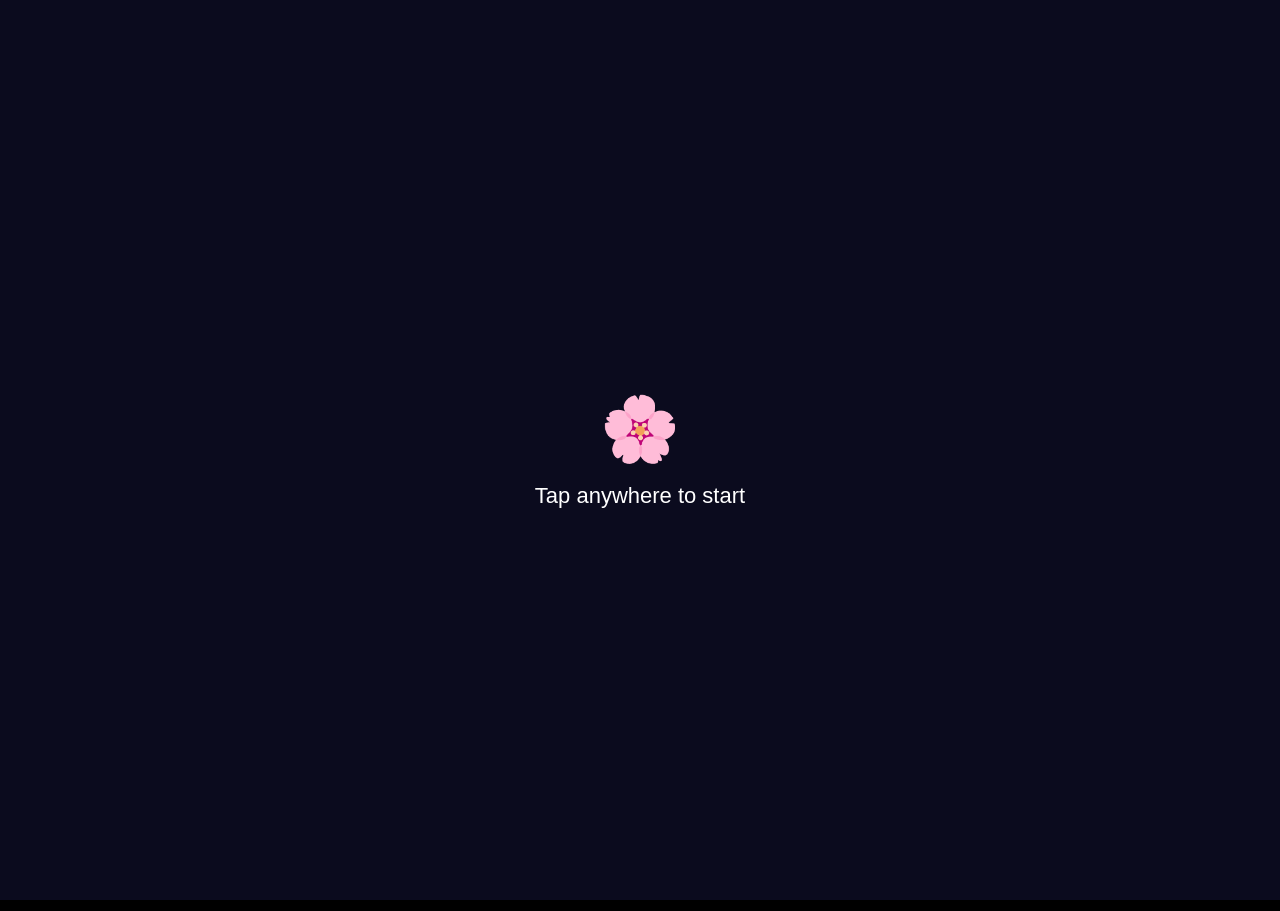
==== commit a71fa965: "Rename index (1).html to index.html" ====
--- a/index.html
+++ b/index.html
@@ -1,559 +1,16 @@
-<!DOCTYPE html>
-<html lang="en">
-<head>
-  <meta charset="UTF-8">
-  <meta name="viewport" content="width=device-width, initial-scale=1.0">
-  <title>For You</title>
-  <link rel="stylesheet" href="style.css">
-  <script src="script.js"></script>
-</head>
-<body class="container">
-  <div class="night"></div>
-  <div class="flowers">
-    <div class="flower flower--1">
-      <div class="flower__leafs flower__leafs--1">
-        <div class="flower__leaf flower__leaf--1"></div>
-        <div class="flower__leaf flower__leaf--2"></div>
-        <div class="flower__leaf flower__leaf--3"></div>
-        <div class="flower__leaf flower__leaf--4"></div>
-        <div class="flower__photo"><img alt=""></div>
-
-        <div class="flower__light flower__light--1"></div>
-        <div class="flower__light flower__light--2"></div>
-        <div class="flower__light flower__light--3"></div>
-        <div class="flower__light flower__light--4"></div>
-        <div class="flower__light flower__light--5"></div>
-        <div class="flower__light flower__light--6"></div>
-        <div class="flower__light flower__light--7"></div>
-        <div class="flower__light flower__light--8"></div>
-
-      </div>
-      <div class="flower__line">
-        <div class="flower__line__leaf flower__line__leaf--1"></div>
-        <div class="flower__line__leaf flower__line__leaf--2"></div>
-        <div class="flower__line__leaf flower__line__leaf--3"></div>
-        <div class="flower__line__leaf flower__line__leaf--4"></div>
-        <div class="flower__line__leaf flower__line__leaf--5"></div>
-        <div class="flower__line__leaf flower__line__leaf--6"></div>
-      </div>
-    </div>
-
-    <div class="flower flower--2">
-      <div class="flower__leafs flower__leafs--2">
-        <div class="flower__leaf flower__leaf--1"></div>
-        <div class="flower__leaf flower__leaf--2"></div>
-        <div class="flower__leaf flower__leaf--3"></div>
-        <div class="flower__leaf flower__leaf--4"></div>
-        <div class="flower__photo"><img alt=""></div>
-
-        <div class="flower__light flower__light--1"></div>
-        <div class="flower__light flower__light--2"></div>
-        <div class="flower__light flower__light--3"></div>
-        <div class="flower__light flower__light--4"></div>
-        <div class="flower__light flower__light--5"></div>
-        <div class="flower__light flower__light--6"></div>
-        <div class="flower__light flower__light--7"></div>
-        <div class="flower__light flower__light--8"></div>
-
-      </div>
-      <div class="flower__line">
-        <div class="flower__line__leaf flower__line__leaf--1"></div>
-        <div class="flower__line__leaf flower__line__leaf--2"></div>
-        <div class="flower__line__leaf flower__line__leaf--3"></div>
-        <div class="flower__line__leaf flower__line__leaf--4"></div>
-      </div>
-    </div>
-
-    <div class="flower flower--3">
-      <div class="flower__leafs flower__leafs--3">
-        <div class="flower__leaf flower__leaf--1"></div>
-        <div class="flower__leaf flower__leaf--2"></div>
-        <div class="flower__leaf flower__leaf--3"></div>
-        <div class="flower__leaf flower__leaf--4"></div>
-        <div class="flower__photo"><img alt=""></div>
-
-        <div class="flower__light flower__light--1"></div>
-        <div class="flower__light flower__light--2"></div>
-        <div class="flower__light flower__light--3"></div>
-        <div class="flower__light flower__light--4"></div>
-        <div class="flower__light flower__light--5"></div>
-        <div class="flower__light flower__light--6"></div>
-        <div class="flower__light flower__light--7"></div>
-        <div class="flower__light flower__light--8"></div>
-
-      </div>
-      <div class="flower__line">
-        <div class="flower__line__leaf flower__line__leaf--1"></div>
-        <div class="flower__line__leaf flower__line__leaf--2"></div>
-        <div class="flower__line__leaf flower__line__leaf--3"></div>
-        <div class="flower__line__leaf flower__line__leaf--4"></div>
-      </div>
-    </div>
-
-    <div class="flower flower--x" style="--dx:-35;--r:-10deg;--h:48;--ps:15;--bd:2.0s">
-      <div class="flower__leafs">
-        <div class="flower__leaf flower__leaf--1"></div>
-        <div class="flower__leaf flower__leaf--2"></div>
-        <div class="flower__leaf flower__leaf--3"></div>
-        <div class="flower__leaf flower__leaf--4"></div>
-        <div class="flower__photo"><img alt=""></div>
-
-        <div class="flower__light flower__light--1"></div>
-        <div class="flower__light flower__light--2"></div>
-        <div class="flower__light flower__light--3"></div>
-        <div class="flower__light flower__light--4"></div>
-        <div class="flower__light flower__light--5"></div>
-        <div class="flower__light flower__light--6"></div>
-        <div class="flower__light flower__light--7"></div>
-        <div class="flower__light flower__light--8"></div>
-      </div>
-      <div class="flower__line">
-        <div class="flower__line__leaf flower__line__leaf--1"></div>
-        <div class="flower__line__leaf flower__line__leaf--2"></div>
-        <div class="flower__line__leaf flower__line__leaf--3"></div>
-        <div class="flower__line__leaf flower__line__leaf--4"></div>
-      </div>
-    </div>
-
-    <div class="flower flower--x" style="--dx:-23;--r:8deg;--h:63;--ps:14;--bd:2.3s">
-      <div class="flower__leafs">
-        <div class="flower__leaf flower__leaf--1"></div>
-        <div class="flower__leaf flower__leaf--2"></div>
-        <div class="flower__leaf flower__leaf--3"></div>
-        <div class="flower__leaf flower__leaf--4"></div>
-        <div class="flower__photo"><img alt=""></div>
-
-        <div class="flower__light flower__light--1"></div>
-        <div class="flower__light flower__light--2"></div>
-        <div class="flower__light flower__light--3"></div>
-        <div class="flower__light flower__light--4"></div>
-        <div class="flower__light flower__light--5"></div>
-        <div class="flower__light flower__light--6"></div>
-        <div class="flower__light flower__light--7"></div>
-        <div class="flower__light flower__light--8"></div>
-      </div>
-      <div class="flower__line">
-        <div class="flower__line__leaf flower__line__leaf--1"></div>
-        <div class="flower__line__leaf flower__line__leaf--2"></div>
-        <div class="flower__line__leaf flower__line__leaf--3"></div>
-        <div class="flower__line__leaf flower__line__leaf--4"></div>
-      </div>
-    </div>
-
-    <div class="flower flower--x" style="--dx:-11;--r:-6deg;--h:38;--ps:13;--bd:2.6s">
-      <div class="flower__leafs">
-        <div class="flower__leaf flower__leaf--1"></div>
-        <div class="flower__leaf flower__leaf--2"></div>
-        <div class="flower__leaf flower__leaf--3"></div>
-        <div class="flower__leaf flower__leaf--4"></div>
-        <div class="flower__photo"><img alt=""></div>
-
-        <div class="flower__light flower__light--1"></div>
-        <div class="flower__light flower__light--2"></div>
-        <div class="flower__light flower__light--3"></div>
-        <div class="flower__light flower__light--4"></div>
-        <div class="flower__light flower__light--5"></div>
-        <div class="flower__light flower__light--6"></div>
-        <div class="flower__light flower__light--7"></div>
-        <div class="flower__light flower__light--8"></div>
-      </div>
-      <div class="flower__line">
-        <div class="flower__line__leaf flower__line__leaf--1"></div>
-        <div class="flower__line__leaf flower__line__leaf--2"></div>
-        <div class="flower__line__leaf flower__line__leaf--3"></div>
-        <div class="flower__line__leaf flower__line__leaf--4"></div>
-      </div>
-    </div>
-
-    <div class="flower flower--x" style="--dx:12;--r:6deg;--h:44;--ps:14;--bd:2.9s">
-      <div class="flower__leafs">
-        <div class="flower__leaf flower__leaf--1"></div>
-        <div class="flower__leaf flower__leaf--2"></div>
-        <div class="flower__leaf flower__leaf--3"></div>
-        <div class="flower__leaf flower__leaf--4"></div>
-        <div class="flower__photo"><img alt=""></div>
-
-        <div class="flower__light flower__light--1"></div>
-        <div class="flower__light flower__light--2"></div>
-        <div class="flower__light flower__light--3"></div>
-        <div class="flower__light flower__light--4"></div>
-        <div class="flower__light flower__light--5"></div>
-        <div class="flower__light flower__light--6"></div>
-        <div class="flower__light flower__light--7"></div>
-        <div class="flower__light flower__light--8"></div>
-      </div>
-      <div class="flower__line">
-        <div class="flower__line__leaf flower__line__leaf--1"></div>
-        <div class="flower__line__leaf flower__line__leaf--2"></div>
-        <div class="flower__line__leaf flower__line__leaf--3"></div>
-        <div class="flower__line__leaf flower__line__leaf--4"></div>
-      </div>
-    </div>
-
-    <div class="flower flower--x" style="--dx:24;--r:-8deg;--h:67;--ps:15;--bd:3.2s">
-      <div class="flower__leafs">
-        <div class="flower__leaf flower__leaf--1"></div>
-        <div class="flower__leaf flower__leaf--2"></div>
-        <div class="flower__leaf flower__leaf--3"></div>
-        <div class="flower__leaf flower__leaf--4"></div>
-        <div class="flower__photo"><img alt=""></div>
-
-        <div class="flower__light flower__light--1"></div>
-        <div class="flower__light flower__light--2"></div>
-        <div class="flower__light flower__light--3"></div>
-        <div class="flower__light flower__light--4"></div>
-        <div class="flower__light flower__light--5"></div>
-        <div class="flower__light flower__light--6"></div>
-        <div class="flower__light flower__light--7"></div>
-        <div class="flower__light flower__light--8"></div>
-      </div>
-      <div class="flower__line">
-        <div class="flower__line__leaf flower__line__leaf--1"></div>
-        <div class="flower__line__leaf flower__line__leaf--2"></div>
-        <div class="flower__line__leaf flower__line__leaf--3"></div>
-        <div class="flower__line__leaf flower__line__leaf--4"></div>
-      </div>
-    </div>
-
-    <div class="flower flower--x" style="--dx:36;--r:12deg;--h:52;--ps:14;--bd:3.5s">
-      <div class="flower__leafs">
-        <div class="flower__leaf flower__leaf--1"></div>
-        <div class="flower__leaf flower__leaf--2"></div>
-        <div class="flower__leaf flower__leaf--3"></div>
-        <div class="flower__leaf flower__leaf--4"></div>
-        <div class="flower__photo"><img alt=""></div>
-
-        <div class="flower__light flower__light--1"></div>
-        <div class="flower__light flower__light--2"></div>
-        <div class="flower__light flower__light--3"></div>
-        <div class="flower__light flower__light--4"></div>
-        <div class="flower__light flower__light--5"></div>
-        <div class="flower__light flower__light--6"></div>
-        <div class="flower__light flower__light--7"></div>
-        <div class="flower__light flower__light--8"></div>
-      </div>
-      <div class="flower__line">
-        <div class="flower__line__leaf flower__line__leaf--1"></div>
-        <div class="flower__line__leaf flower__line__leaf--2"></div>
-        <div class="flower__line__leaf flower__line__leaf--3"></div>
-        <div class="flower__line__leaf flower__line__leaf--4"></div>
-      </div>
-    </div>
-
-    <div class="grow-ans" style="--d:1.2s">
-      <div class="flower__g-long">
-        <div class="flower__g-long__top"></div>
-        <div class="flower__g-long__bottom"></div>
-      </div>
-    </div>
-
-    <div class="growing-grass">
-      <div class="flower__grass flower__grass--1">
-        <div class="flower__grass--top"></div>
-        <div class="flower__grass--bottom"></div>
-        <div class="flower__grass__leaf flower__grass__leaf--1"></div>
-        <div class="flower__grass__leaf flower__grass__leaf--2"></div>
-        <div class="flower__grass__leaf flower__grass__leaf--3"></div>
-        <div class="flower__grass__leaf flower__grass__leaf--4"></div>
-        <div class="flower__grass__leaf flower__grass__leaf--5"></div>
-        <div class="flower__grass__leaf flower__grass__leaf--6"></div>
-        <div class="flower__grass__leaf flower__grass__leaf--7"></div>
-        <div class="flower__grass__leaf flower__grass__leaf--8"></div>
-        <div class="flower__grass__overlay"></div>
-      </div>
-    </div>
-
-    <div class="growing-grass">
-      <div class="flower__grass flower__grass--2">
-        <div class="flower__grass--top"></div>
-        <div class="flower__grass--bottom"></div>
-        <div class="flower__grass__leaf flower__grass__leaf--1"></div>
-        <div class="flower__grass__leaf flower__grass__leaf--2"></div>
-        <div class="flower__grass__leaf flower__grass__leaf--3"></div>
-        <div class="flower__grass__leaf flower__grass__leaf--4"></div>
-        <div class="flower__grass__leaf flower__grass__leaf--5"></div>
-        <div class="flower__grass__leaf flower__grass__leaf--6"></div>
-        <div class="flower__grass__leaf flower__grass__leaf--7"></div>
-        <div class="flower__grass__leaf flower__grass__leaf--8"></div>
-        <div class="flower__grass__overlay"></div>
-      </div>
-    </div>
-
-    <div class="grow-ans" style="--d:2.4s">
-      <div class="flower__g-right flower__g-right--1">
-        <div class="leaf"></div>
-      </div>
-    </div>
-
-    <div class="grow-ans" style="--d:2.8s">
-      <div class="flower__g-right flower__g-right--2">
-        <div class="leaf"></div>
-      </div>
-    </div>
-
-    <div class="grow-ans" style="--d:2.8s">
-      <div class="flower__g-front">
-        <div class="flower__g-front__leaf-wrapper flower__g-front__leaf-wrapper--1">
-          <div class="flower__g-front__leaf"></div>
-        </div>
-        <div class="flower__g-front__leaf-wrapper flower__g-front__leaf-wrapper--2">
-          <div class="flower__g-front__leaf"></div>
-        </div>
-        <div class="flower__g-front__leaf-wrapper flower__g-front__leaf-wrapper--3">
-          <div class="flower__g-front__leaf"></div>
-        </div>
-        <div class="flower__g-front__leaf-wrapper flower__g-front__leaf-wrapper--4">
-          <div class="flower__g-front__leaf"></div>
-        </div>
-        <div class="flower__g-front__leaf-wrapper flower__g-front__leaf-wrapper--5">
-          <div class="flower__g-front__leaf"></div>
-        </div>
-        <div class="flower__g-front__leaf-wrapper flower__g-front__leaf-wrapper--6">
-          <div class="flower__g-front__leaf"></div>
-        </div>
-        <div class="flower__g-front__leaf-wrapper flower__g-front__leaf-wrapper--7">
-          <div class="flower__g-front__leaf"></div>
-        </div>
-        <div class="flower__g-front__leaf-wrapper flower__g-front__leaf-wrapper--8">
-          <div class="flower__g-front__leaf"></div>
-        </div>
-        <div class="flower__g-front__line"></div>
-      </div>
-    </div>
-
-    <div class="grow-ans" style="--d:3.2s">
-      <div class="flower__g-fr">
-        <div class="leaf"></div>
-        <div class="flower__g-fr__leaf flower__g-fr__leaf--1"></div>
-        <div class="flower__g-fr__leaf flower__g-fr__leaf--2"></div>
-        <div class="flower__g-fr__leaf flower__g-fr__leaf--3"></div>
-        <div class="flower__g-fr__leaf flower__g-fr__leaf--4"></div>
-        <div class="flower__g-fr__leaf flower__g-fr__leaf--5"></div>
-        <div class="flower__g-fr__leaf flower__g-fr__leaf--6"></div>
-        <div class="flower__g-fr__leaf flower__g-fr__leaf--7"></div>
-        <div class="flower__g-fr__leaf flower__g-fr__leaf--8"></div>
-      </div>
-    </div>
-
-    <div class="long-g long-g--0">
-      <div class="grow-ans" style="--d:3s">
-        <div class="leaf leaf--0"></div>
-      </div>
-      <div class="grow-ans" style="--d:2.2s">
-        <div class="leaf leaf--1"></div>
-      </div>
-      <div class="grow-ans" style="--d:3.4s">
-        <div class="leaf leaf--2"></div>
-      </div>
-      <div class="grow-ans" style="--d:3.6s">
-        <div class="leaf leaf--3"></div>
-      </div>
-    </div>
-
-    <div class="long-g long-g--1">
-      <div class="grow-ans" style="--d:3.6s">
-        <div class="leaf leaf--0"></div>
-      </div>
-      <div class="grow-ans" style="--d:3.8s">
-        <div class="leaf leaf--1"></div>
-      </div>
-      <div class="grow-ans" style="--d:4s">
-        <div class="leaf leaf--2"></div>
-      </div>
-      <div class="grow-ans" style="--d:4.2s">
-        <div class="leaf leaf--3"></div>
-      </div>
-    </div>
-
-    <div class="long-g long-g--2">
-      <div class="grow-ans" style="--d:4s">
-        <div class="leaf leaf--0"></div>
-      </div>
-      <div class="grow-ans" style="--d:4.2s">
-        <div class="leaf leaf--1"></div>
-      </div>
-      <div class="grow-ans" style="--d:4.4s">
-        <div class="leaf leaf--2"></div>
-      </div>
-      <div class="grow-ans" style="--d:4.6s">
-        <div class="leaf leaf--3"></div>
-      </div>
-    </div>
-
-    <div class="long-g long-g--3">
-      <div class="grow-ans" style="--d:4s">
-        <div class="leaf leaf--0"></div>
-      </div>
-      <div class="grow-ans" style="--d:4.2s">
-        <div class="leaf leaf--1"></div>
-      </div>
-      <div class="grow-ans" style="--d:3s">
-        <div class="leaf leaf--2"></div>
-      </div>
-      <div class="grow-ans" style="--d:3.6s">
-        <div class="leaf leaf--3"></div>
-      </div>
-    </div>
-
-    <div class="long-g long-g--4">
-      <div class="grow-ans" style="--d:4s">
-        <div class="leaf leaf--0"></div>
-      </div>
-      <div class="grow-ans" style="--d:4.2s">
-        <div class="leaf leaf--1"></div>
-      </div>
-      <div class="grow-ans" style="--d:3s">
-        <div class="leaf leaf--2"></div>
-      </div>
-      <div class="grow-ans" style="--d:3.6s">
-        <div class="leaf leaf--3"></div>
-      </div>
-    </div>
-
-    <div class="long-g long-g--5">
-      <div class="grow-ans" style="--d:4s">
-        <div class="leaf leaf--0"></div>
-      </div>
-      <div class="grow-ans" style="--d:4.2s">
-        <div class="leaf leaf--1"></div>
-      </div>
-      <div class="grow-ans" style="--d:3s">
-        <div class="leaf leaf--2"></div>
-      </div>
-      <div class="grow-ans" style="--d:3.6s">
-        <div class="leaf leaf--3"></div>
-      </div>
-    </div>
-
-    <div class="long-g long-g--6">
-      <div class="grow-ans" style="--d:4.2s">
-        <div class="leaf leaf--0"></div>
-      </div>
-      <div class="grow-ans" style="--d:4.4s">
-        <div class="leaf leaf--1"></div>
-      </div>
-      <div class="grow-ans" style="--d:4.6s">
-        <div class="leaf leaf--2"></div>
-      </div>
-      <div class="grow-ans" style="--d:4.8s">
-        <div class="leaf leaf--3"></div>
-      </div>
-    </div>
-
-    <div class="long-g long-g--7">
-      <div class="grow-ans" style="--d:3s">
-        <div class="leaf leaf--0"></div>
-      </div>
-      <div class="grow-ans" style="--d:3.2s">
-        <div class="leaf leaf--1"></div>
-      </div>
-      <div class="grow-ans" style="--d:3.5s">
-        <div class="leaf leaf--2"></div>
-      </div>
-      <div class="grow-ans" style="--d:3.6s">
-        <div class="leaf leaf--3"></div>
-      </div>
-    </div>
-  </div>
-  <div class="bubbles">
-    <div class="bubble"><svg class="heart" viewBox="0 0 32 32">
-        <title>heart22</title>
-        <path d="M23.6 2c-3.363 0-6.258 2.736-7.599 5.594-1.342-2.858-4.237-5.594-7.601-5.594-4.637 0-8.4 3.764-8.4 8.401 0 9.433 9.516 11.906 16.001 21.232 6.13-9.268 15.999-12.1 15.999-21.232 0-4.637-3.763-8.401-8.4-8.401z"></path>
-      </svg>
-    </div>
-    <div class="bubble"><svg class="heart" viewBox="0 0 32 32">
-        <title>heart22</title>
-        <path d="M23.6 2c-3.363 0-6.258 2.736-7.599 5.594-1.342-2.858-4.237-5.594-7.601-5.594-4.637 0-8.4 3.764-8.4 8.401 0 9.433 9.516 11.906 16.001 21.232 6.13-9.268 15.999-12.1 15.999-21.232 0-4.637-3.763-8.401-8.4-8.401z"></path>
-      </svg>
-    </div>
-    <div class="bubble"><svg class="heart" viewBox="0 0 32 32">
-        <title>heart22</title>
-        <path d="M23.6 2c-3.363 0-6.258 2.736-7.599 5.594-1.342-2.858-4.237-5.594-7.601-5.594-4.637 0-8.4 3.764-8.4 8.401 0 9.433 9.516 11.906 16.001 21.232 6.13-9.268 15.999-12.1 15.999-21.232 0-4.637-3.763-8.401-8.4-8.401z"></path>
-      </svg>
-    </div>
-    <div class="bubble"><svg class="heart" viewBox="0 0 32 32">
-        <title>heart22</title>
-        <path d="M23.6 2c-3.363 0-6.258 2.736-7.599 5.594-1.342-2.858-4.237-5.594-7.601-5.594-4.637 0-8.4 3.764-8.4 8.401 0 9.433 9.516 11.906 16.001 21.232 6.13-9.268 15.999-12.1 15.999-21.232 0-4.637-3.763-8.401-8.4-8.401z"></path>
-      </svg>
-    </div>
-    <div class="bubble"><svg class="heart" viewBox="0 0 32 32">
-        <title>heart22</title>
-        <path d="M23.6 2c-3.363 0-6.258 2.736-7.599 5.594-1.342-2.858-4.237-5.594-7.601-5.594-4.637 0-8.4 3.764-8.4 8.401 0 9.433 9.516 11.906 16.001 21.232 6.13-9.268 15.999-12.1 15.999-21.232 0-4.637-3.763-8.401-8.4-8.401z"></path>
-      </svg>
-    </div>
-    <div class="bubble"><svg class="heart" viewBox="0 0 32 32">
-        <title>heart22</title>
-        <path d="M23.6 2c-3.363 0-6.258 2.736-7.599 5.594-1.342-2.858-4.237-5.594-7.601-5.594-4.637 0-8.4 3.764-8.4 8.401 0 9.433 9.516 11.906 16.001 21.232 6.13-9.268 15.999-12.1 15.999-21.232 0-4.637-3.763-8.401-8.4-8.401z"></path>
-      </svg>
-    </div>
-    <div class="bubble"><svg class="heart" viewBox="0 0 32 32">
-        <title>heart22</title>
-        <path d="M23.6 2c-3.363 0-6.258 2.736-7.599 5.594-1.342-2.858-4.237-5.594-7.601-5.594-4.637 0-8.4 3.764-8.4 8.401 0 9.433 9.516 11.906 16.001 21.232 6.13-9.268 15.999-12.1 15.999-21.232 0-4.637-3.763-8.401-8.4-8.401z"></path>
-      </svg>
-    </div>
-    <div class="bubble"><svg class="heart" viewBox="0 0 32 32">
-        <title>heart22</title>
-        <path d="M23.6 2c-3.363 0-6.258 2.736-7.599 5.594-1.342-2.858-4.237-5.594-7.601-5.594-4.637 0-8.4 3.764-8.4 8.401 0 9.433 9.516 11.906 16.001 21.232 6.13-9.268 15.999-12.1 15.999-21.232 0-4.637-3.763-8.401-8.4-8.401z"></path>
-      </svg>
-    </div>
-    <div class="bubble"><svg class="heart" viewBox="0 0 32 32">
-        <title>heart22</title>
-        <path d="M23.6 2c-3.363 0-6.258 2.736-7.599 5.594-1.342-2.858-4.237-5.594-7.601-5.594-4.637 0-8.4 3.764-8.4 8.401 0 9.433 9.516 11.906 16.001 21.232 6.13-9.268 15.999-12.1 15.999-21.232 0-4.637-3.763-8.401-8.4-8.401z"></path>
-      </svg>
-    </div>
-    <div class="bubble"><svg class="heart" viewBox="0 0 32 32">
-        <title>heart22</title>
-        <path d="M23.6 2c-3.363 0-6.258 2.736-7.599 5.594-1.342-2.858-4.237-5.594-7.601-5.594-4.637 0-8.4 3.764-8.4 8.401 0 9.433 9.516 11.906 16.001 21.232 6.13-9.268 15.999-12.1 15.999-21.232 0-4.637-3.763-8.401-8.4-8.401z"></path>
-      </svg>
-    </div>
-    <div class="bubble"><svg class="heart" viewBox="0 0 32 32">
-        <title>heart22</title>
-        <path d="M23.6 2c-3.363 0-6.258 2.736-7.599 5.594-1.342-2.858-4.237-5.594-7.601-5.594-4.637 0-8.4 3.764-8.4 8.401 0 9.433 9.516 11.906 16.001 21.232 6.13-9.268 15.999-12.1 15.999-21.232 0-4.637-3.763-8.401-8.4-8.401z"></path>
-      </svg>
-    </div>
-    <div class="bubble"><svg class="heart" viewBox="0 0 32 32">
-        <title>heart22</title>
-        <path d="M23.6 2c-3.363 0-6.258 2.736-7.599 5.594-1.342-2.858-4.237-5.594-7.601-5.594-4.637 0-8.4 3.764-8.4 8.401 0 9.433 9.516 11.906 16.001 21.232 6.13-9.268 15.999-12.1 15.999-21.232 0-4.637-3.763-8.401-8.4-8.401z"></path>
-      </svg>
-    </div>
-    <div class="bubble"><svg class="heart" viewBox="0 0 32 32">
-        <title>heart22</title>
-        <path d="M23.6 2c-3.363 0-6.258 2.736-7.599 5.594-1.342-2.858-4.237-5.594-7.601-5.594-4.637 0-8.4 3.764-8.4 8.401 0 9.433 9.516 11.906 16.001 21.232 6.13-9.268 15.999-12.1 15.999-21.232 0-4.637-3.763-8.401-8.4-8.401z"></path>
-      </svg>
-    </div>
-    <div class="bubble"><svg class="heart" viewBox="0 0 32 32">
-        <title>heart22</title>
-        <path d="M23.6 2c-3.363 0-6.258 2.736-7.599 5.594-1.342-2.858-4.237-5.594-7.601-5.594-4.637 0-8.4 3.764-8.4 8.401 0 9.433 9.516 11.906 16.001 21.232 6.13-9.268 15.999-12.1 15.999-21.232 0-4.637-3.763-8.401-8.4-8.401z"></path>
-      </svg>
-    </div>
-    <div class="bubble"><svg class="heart" viewBox="0 0 32 32">
-        <title>heart22</title>
-        <path d="M23.6 2c-3.363 0-6.258 2.736-7.599 5.594-1.342-2.858-4.237-5.594-7.601-5.594-4.637 0-8.4 3.764-8.4 8.401 0 9.433 9.516 11.906 16.001 21.232 6.13-9.268 15.999-12.1 15.999-21.232 0-4.637-3.763-8.401-8.4-8.401z"></path>
-      </svg>
-    </div>
-    <div class="bubble"><svg class="heart" viewBox="0 0 32 32">
-        <title>heart22</title>
-        <path d="M23.6 2c-3.363 0-6.258 2.736-7.599 5.594-1.342-2.858-4.237-5.594-7.601-5.594-4.637 0-8.4 3.764-8.4 8.401 0 9.433 9.516 11.906 16.001 21.232 6.13-9.268 15.999-12.1 15.999-21.232 0-4.637-3.763-8.401-8.4-8.401z"></path>
-      </svg>
-    </div>
-    <div class="bubble"><svg class="heart" viewBox="0 0 32 32">
-        <title>heart22</title>
-        <path d="M23.6 2c-3.363 0-6.258 2.736-7.599 5.594-1.342-2.858-4.237-5.594-7.601-5.594-4.637 0-8.4 3.764-8.4 8.401 0 9.433 9.516 11.906 16.001 21.232 6.13-9.268 15.999-12.1 15.999-21.232 0-4.637-3.763-8.401-8.4-8.401z"></path>
-      </svg>
-    </div>
-    <div class="bubble"><svg class="heart" viewBox="0 0 32 32">
-        <title>heart22</title>
-        <path d="M23.6 2c-3.363 0-6.258 2.736-7.599 5.594-1.342-2.858-4.237-5.594-7.601-5.594-4.637 0-8.4 3.764-8.4 8.401 0 9.433 9.516 11.906 16.001 21.232 6.13-9.268 15.999-12.1 15.999-21.232 0-4.637-3.763-8.401-8.4-8.401z"></path>
-      </svg>
-    </div>
-    <div class="bubble"><svg class="heart" viewBox="0 0 32 32">
-        <title>heart22</title>
-        <path d="M23.6 2c-3.363 0-6.258 2.736-7.599 5.594-1.342-2.858-4.237-5.594-7.601-5.594-4.637 0-8.4 3.764-8.4 8.401 0 9.433 9.516 11.906 16.001 21.232 6.13-9.268 15.999-12.1 15.999-21.232 0-4.637-3.763-8.401-8.4-8.401z"></path>
-      </svg>
-    </div>
-    <div class="bubble"><svg class="heart" viewBox="0 0 32 32">
-        <title>heart22</title>
-        <path d="M23.6 2c-3.363 0-6.258 2.736-7.599 5.594-1.342-2.858-4.237-5.594-7.601-5.594-4.637 0-8.4 3.764-8.4 8.401 0 9.433 9.516 11.906 16.001 21.232 6.13-9.268 15.999-12.1 15.999-21.232 0-4.637-3.763-8.401-8.4-8.401z"></path>
-      </svg>
-</body>
-</html>+<!DOCTYPE html>
+<html lang="en">
+<head>
+  <meta charset="UTF-8">
+  <meta name="viewport" content="width=device-width, initial-scale=1.0">
+  <title>For You</title>
+  <link rel="stylesheet" href="style.css">
+</head>
+<body>
+  <div class="stars" id="stars"></div>
+  <div class="hearts" id="hearts"></div>
+  <div class="grass" id="grass"></div>
+  <div class="garden" id="garden"></div>
+  <script src="script.js"></script>
+</body>
+</html>
--- a/style.css
+++ b/style.css
@@ -1,2045 +1,164 @@
-*,
-*::after,
-*::before {
-  padding: 0;
-  margin: 0;
-  box-sizing: border-box;
-}
-
-:root {
-  --dark-color: #000;
-}
-
-body {
-  display: flex;
-  align-items: flex-end;
-  justify-content: center;
-  min-height: 100vh;
-  min-height: 100dvh;
-  background-color: var(--dark-color);
-  overflow: hidden;
-  perspective: 1000px;
-}
-.night {
-  position: fixed;
-  left: 50%;
-  top: 0;
-  transform: translateX(-50%);
-  width: 100%;
-  height: 100%;
-  filter: blur(0.1vmin);
-  background-image: radial-gradient(
-      ellipse at top,
-      transparent 0%,
-      var(--dark-color)
-    ),
-    radial-gradient(
-      ellipse at bottom,
-      var(--dark-color),
-      rgba(145, 233, 255, 0.2)
-    ),
-    repeating-linear-gradient(
-      220deg,
-      rgb(0, 0, 0) 0px,
-      rgb(0, 0, 0) 19px,
-      transparent 19px,
-      transparent 22px
-    ),
-    repeating-linear-gradient(
-      189deg,
-      rgb(0, 0, 0) 0px,
-      rgb(0, 0, 0) 19px,
-      transparent 19px,
-      transparent 22px
-    ),
-    repeating-linear-gradient(
-      148deg,
-      rgb(0, 0, 0) 0px,
-      rgb(0, 0, 0) 19px,
-      transparent 19px,
-      transparent 22px
-    ),
-    linear-gradient(90deg, rgb(0, 255, 250), rgb(240, 240, 240));
-}
-
-.flowers {
-  position: relative;
-  transform: scale(0.9);
-}
-
-.flower {
-  position: absolute;
-  bottom: 10vmin;
-  transform-origin: bottom center;
-  z-index: 10;
-  --fl-speed: 0.8s;
-}
-.flower--1 {
-  -webkit-animation: moving-flower-1 4s linear infinite;
-  animation: moving-flower-1 4s linear infinite;
-}
-.flower--1 .flower__line {
-  height: 70vmin;
-  -webkit-animation-delay: 0.3s;
-  animation-delay: 0.3s;
-}
-.flower--1 .flower__line__leaf--1 {
-  -webkit-animation: blooming-leaf-right var(--fl-speed) 1.6s backwards;
-  animation: blooming-leaf-right var(--fl-speed) 1.6s backwards;
-}
-.flower--1 .flower__line__leaf--2 {
-  -webkit-animation: blooming-leaf-right var(--fl-speed) 1.4s backwards;
-  animation: blooming-leaf-right var(--fl-speed) 1.4s backwards;
-}
-.flower--1 .flower__line__leaf--3 {
-  -webkit-animation: blooming-leaf-left var(--fl-speed) 1.2s backwards;
-  animation: blooming-leaf-left var(--fl-speed) 1.2s backwards;
-}
-.flower--1 .flower__line__leaf--4 {
-  -webkit-animation: blooming-leaf-left var(--fl-speed) 1s backwards;
-  animation: blooming-leaf-left var(--fl-speed) 1s backwards;
-}
-.flower--1 .flower__line__leaf--5 {
-  -webkit-animation: blooming-leaf-right var(--fl-speed) 1.8s backwards;
-  animation: blooming-leaf-right var(--fl-speed) 1.8s backwards;
-}
-.flower--1 .flower__line__leaf--6 {
-  -webkit-animation: blooming-leaf-left var(--fl-speed) 2s backwards;
-  animation: blooming-leaf-left var(--fl-speed) 2s backwards;
-}
-.flower--2 {
-  left: 50%;
-  transform: rotate(20deg);
-  -webkit-animation: moving-flower-2 4s linear infinite;
-  animation: moving-flower-2 4s linear infinite;
-}
-.flower--2 .flower__line {
-  height: 60vmin;
-  -webkit-animation-delay: 0.6s;
-  animation-delay: 0.6s;
-}
-.flower--2 .flower__line__leaf--1 {
-  -webkit-animation: blooming-leaf-right var(--fl-speed) 1.9s backwards;
-  animation: blooming-leaf-right var(--fl-speed) 1.9s backwards;
-}
-.flower--2 .flower__line__leaf--2 {
-  -webkit-animation: blooming-leaf-right var(--fl-speed) 1.7s backwards;
-  animation: blooming-leaf-right var(--fl-speed) 1.7s backwards;
-}
-.flower--2 .flower__line__leaf--3 {
-  -webkit-animation: blooming-leaf-left var(--fl-speed) 1.5s backwards;
-  animation: blooming-leaf-left var(--fl-speed) 1.5s backwards;
-}
-.flower--2 .flower__line__leaf--4 {
-  -webkit-animation: blooming-leaf-left var(--fl-speed) 1.3s backwards;
-  animation: blooming-leaf-left var(--fl-speed) 1.3s backwards;
-}
-.flower--3 {
-  left: 50%;
-  transform: rotate(-15deg);
-  -webkit-animation: moving-flower-3 4s linear infinite;
-  animation: moving-flower-3 4s linear infinite;
-}
-.flower--3 .flower__line {
-  -webkit-animation-delay: 0.9s;
-  animation-delay: 0.9s;
-}
-.flower--3 .flower__line__leaf--1 {
-  -webkit-animation: blooming-leaf-right var(--fl-speed) 2.5s backwards;
-  animation: blooming-leaf-right var(--fl-speed) 2.5s backwards;
-}
-.flower--3 .flower__line__leaf--2 {
-  -webkit-animation: blooming-leaf-right var(--fl-speed) 2.3s backwards;
-  animation: blooming-leaf-right var(--fl-speed) 2.3s backwards;
-}
-.flower--3 .flower__line__leaf--3 {
-  -webkit-animation: blooming-leaf-left var(--fl-speed) 2.1s backwards;
-  animation: blooming-leaf-left var(--fl-speed) 2.1s backwards;
-}
-.flower--3 .flower__line__leaf--4 {
-  -webkit-animation: blooming-leaf-left var(--fl-speed) 1.9s backwards;
-  animation: blooming-leaf-left var(--fl-speed) 1.9s backwards;
-}
-.flower__leafs {
-  position: relative;
-  -webkit-animation: blooming-flower 2s backwards;
-  animation: blooming-flower 2s backwards;
-}
-.flower__leafs--1 {
-  -webkit-animation-delay: 1.1s;
-  animation-delay: 1.1s;
-}
-.flower__leafs--2 {
-  -webkit-animation-delay: 1.4s;
-  animation-delay: 1.4s;
-}
-.flower__leafs--3 {
-  -webkit-animation-delay: 1.7s;
-  animation-delay: 1.7s;
-}
-.flower__leafs::after {
-  content: "";
-  position: absolute;
-  left: 0;
-  top: 0;
-  transform: translate(-50%, -100%);
-  width: 8vmin;
-  height: 8vmin;
-  background-color: #6bf0ff;
-  filter: blur(10vmin);
-}
-.flower__leaf {
-  position: absolute;
-  bottom: 0;
-  left: 50%;
-  width: 8vmin;
-  height: 11vmin;
-  border-radius: 51% 49% 47% 53%/44% 45% 55% 69%;
-  background-color: #a7ffee;
-  background-image: linear-gradient(to top, #54b8aa, #a7ffee);
-  transform-origin: bottom center;
-  opacity: 0.9;
-  box-shadow: inset 0 0 2vmin rgba(255, 255, 255, 0.5);
-}
-.flower__leaf--1 {
-  transform: translate(-10%, 1%) rotateY(40deg) rotateX(-50deg);
-}
-.flower__leaf--2 {
-  transform: translate(-50%, -4%) rotateX(40deg);
-}
-.flower__leaf--3 {
-  transform: translate(-90%, 0%) rotateY(45deg) rotateX(50deg);
-}
-.flower__leaf--4 {
-  width: 8vmin;
-  height: 8vmin;
-  transform-origin: bottom left;
-  border-radius: 4vmin 10vmin 4vmin 4vmin;
-  transform: translate(0%, 18%) rotateX(70deg) rotate(-43deg);
-  background-image: linear-gradient(to top, #39c6d6, #a7ffee);
-  z-index: 1;
-  opacity: 0.8;
-}
-.flower__white-circle {
-  position: absolute;
-  left: -3.5vmin;
-  top: -3vmin;
-  width: 9vmin;
-  height: 4vmin;
-  border-radius: 50%;
-  background-color: #fff;
-}
-.flower__white-circle::after {
-  content: "";
-  position: absolute;
-  left: 50%;
-  top: 45%;
-  transform: translate(-50%, -50%);
-  width: 60%;
-  height: 60%;
-  border-radius: inherit;
-  background-image: repeating-linear-gradient(
-      135deg,
-      rgba(0, 0, 0, 0.03) 0px,
-      rgba(0, 0, 0, 0.03) 1px,
-      transparent 1px,
-      transparent 12px
-    ),
-    repeating-linear-gradient(
-      45deg,
-      rgba(0, 0, 0, 0.03) 0px,
-      rgba(0, 0, 0, 0.03) 1px,
-      transparent 1px,
-      transparent 12px
-    ),
-    repeating-linear-gradient(
-      67.5deg,
-      rgba(0, 0, 0, 0.03) 0px,
-      rgba(0, 0, 0, 0.03) 1px,
-      transparent 1px,
-      transparent 12px
-    ),
-    repeating-linear-gradient(
-      135deg,
-      rgba(0, 0, 0, 0.03) 0px,
-      rgba(0, 0, 0, 0.03) 1px,
-      transparent 1px,
-      transparent 12px
-    ),
-    repeating-linear-gradient(
-      45deg,
-      rgba(0, 0, 0, 0.03) 0px,
-      rgba(0, 0, 0, 0.03) 1px,
-      transparent 1px,
-      transparent 12px
-    ),
-    repeating-linear-gradient(
-      112.5deg,
-      rgba(0, 0, 0, 0.03) 0px,
-      rgba(0, 0, 0, 0.03) 1px,
-      transparent 1px,
-      transparent 12px
-    ),
-    repeating-linear-gradient(
-      112.5deg,
-      rgba(0, 0, 0, 0.03) 0px,
-      rgba(0, 0, 0, 0.03) 1px,
-      transparent 1px,
-      transparent 12px
-    ),
-    repeating-linear-gradient(
-      45deg,
-      rgba(0, 0, 0, 0.03) 0px,
-      rgba(0, 0, 0, 0.03) 1px,
-      transparent 1px,
-      transparent 12px
-    ),
-    repeating-linear-gradient(
-      22.5deg,
-      rgba(0, 0, 0, 0.03) 0px,
-      rgba(0, 0, 0, 0.03) 1px,
-      transparent 1px,
-      transparent 12px
-    ),
-    repeating-linear-gradient(
-      45deg,
-      rgba(0, 0, 0, 0.03) 0px,
-      rgba(0, 0, 0, 0.03) 1px,
-      transparent 1px,
-      transparent 12px
-    ),
-    repeating-linear-gradient(
-      22.5deg,
-      rgba(0, 0, 0, 0.03) 0px,
-      rgba(0, 0, 0, 0.03) 1px,
-      transparent 1px,
-      transparent 12px
-    ),
-    repeating-linear-gradient(
-      135deg,
-      rgba(0, 0, 0, 0.03) 0px,
-      rgba(0, 0, 0, 0.03) 1px,
-      transparent 1px,
-      transparent 12px
-    ),
-    repeating-linear-gradient(
-      157.5deg,
-      rgba(0, 0, 0, 0.03) 0px,
-      rgba(0, 0, 0, 0.03) 1px,
-      transparent 1px,
-      transparent 12px
-    ),
-    repeating-linear-gradient(
-      67.5deg,
-      rgba(0, 0, 0, 0.03) 0px,
-      rgba(0, 0, 0, 0.03) 1px,
-      transparent 1px,
-      transparent 12px
-    ),
-    repeating-linear-gradient(
-      67.5deg,
-      rgba(0, 0, 0, 0.03) 0px,
-      rgba(0, 0, 0, 0.03) 1px,
-      transparent 1px,
-      transparent 12px
-    ),
-    linear-gradient(90deg, rgb(255, 235, 18), rgb(255, 206, 0));
-}
-.flower__line {
-  height: 55vmin;
-  width: 1.5vmin;
-  background-image: linear-gradient(
-      to left,
-      rgba(0, 0, 0, 0.2),
-      transparent,
-      rgba(255, 255, 255, 0.2)
-    ),
-    linear-gradient(to top, transparent 10%, #14757a, #39c6d6);
-  box-shadow: inset 0 0 2px rgba(0, 0, 0, 0.5);
-  -webkit-animation: grow-flower-tree 4s backwards;
-  animation: grow-flower-tree 4s backwards;
-}
-.flower__line__leaf {
-  --w: 7vmin;
-  --h: calc(var(--w) + 2vmin);
-  position: absolute;
-  top: 20%;
-  left: 90%;
-  width: var(--w);
-  height: var(--h);
-  border-top-right-radius: var(--h);
-  border-bottom-left-radius: var(--h);
-  background-image: linear-gradient(to top, rgba(20, 117, 122, 0.4), #39c6d6);
-}
-.flower__line__leaf--1 {
-  transform: rotate(70deg) rotateY(30deg);
-}
-.flower__line__leaf--2 {
-  top: 45%;
-  transform: rotate(70deg) rotateY(30deg);
-}
-.flower__line__leaf--3,
-.flower__line__leaf--4,
-.flower__line__leaf--6 {
-  border-top-right-radius: 0;
-  border-bottom-left-radius: 0;
-  border-top-left-radius: var(--h);
-  border-bottom-right-radius: var(--h);
-  left: -460%;
-  top: 12%;
-  transform: rotate(-70deg) rotateY(30deg);
-}
-.flower__line__leaf--4 {
-  top: 40%;
-}
-.flower__line__leaf--5 {
-  top: 0;
-  transform-origin: left;
-  transform: rotate(70deg) rotateY(30deg) scale(0.6);
-}
-.flower__line__leaf--6 {
-  top: -2%;
-  left: -450%;
-  transform-origin: right;
-  transform: rotate(-70deg) rotateY(30deg) scale(0.6);
-}
-.flower__light {
-  position: absolute;
-  bottom: 0vmin;
-  width: 1vmin;
-  height: 1vmin;
-  background-color: rgb(255, 251, 0);
-  border-radius: 50%;
-  filter: blur(0.2vmin);
-  -webkit-animation: light-ans 4s linear infinite backwards;
-  animation: light-ans 4s linear infinite backwards;
-}
-.flower__light:nth-child(odd) {
-  background-color: #23f0ff;
-}
-.flower__light--1 {
-  left: -2vmin;
-  -webkit-animation-delay: 1s;
-  animation-delay: 1s;
-}
-.flower__light--2 {
-  left: 3vmin;
-  -webkit-animation-delay: 0.5s;
-  animation-delay: 0.5s;
-}
-.flower__light--3 {
-  left: -6vmin;
-  -webkit-animation-delay: 0.3s;
-  animation-delay: 0.3s;
-}
-.flower__light--4 {
-  left: 6vmin;
-  -webkit-animation-delay: 0.9s;
-  animation-delay: 0.9s;
-}
-.flower__light--5 {
-  left: -1vmin;
-  -webkit-animation-delay: 1.5s;
-  animation-delay: 1.5s;
-}
-.flower__light--6 {
-  left: -4vmin;
-  -webkit-animation-delay: 3s;
-  animation-delay: 3s;
-}
-.flower__light--7 {
-  left: 3vmin;
-  -webkit-animation-delay: 2s;
-  animation-delay: 2s;
-}
-.flower__light--8 {
-  left: -6vmin;
-  -webkit-animation-delay: 3.5s;
-  animation-delay: 3.5s;
-}
-.flower__grass {
-  --c: #159faa;
-  --line-w: 1.5vmin;
-  position: absolute;
-  bottom: 12vmin;
-  left: -7vmin;
-  display: flex;
-  flex-direction: column;
-  align-items: flex-end;
-  z-index: 20;
-  transform-origin: bottom center;
-  transform: rotate(-48deg) rotateY(40deg);
-}
-.flower__grass--1 {
-  -webkit-animation: moving-grass 2s linear infinite;
-  animation: moving-grass 2s linear infinite;
-}
-.flower__grass--2 {
-  left: 2vmin;
-  bottom: 10vmin;
-  transform: scale(0.5) rotate(75deg) rotateX(10deg) rotateY(-200deg);
-  opacity: 0.8;
-  z-index: 0;
-  -webkit-animation: moving-grass--2 1.5s linear infinite;
-  animation: moving-grass--2 1.5s linear infinite;
-}
-.flower__grass--top {
-  width: 7vmin;
-  height: 10vmin;
-  border-top-right-radius: 100%;
-  border-right: var(--line-w) solid var(--c);
-  transform-origin: bottom center;
-  transform: rotate(-2deg);
-}
-.flower__grass--bottom {
-  margin-top: -2px;
-  width: var(--line-w);
-  height: 25vmin;
-  background-image: linear-gradient(to top, transparent, var(--c));
-}
-.flower__grass__leaf {
-  --size: 10vmin;
-  position: absolute;
-  width: calc(var(--size) * 2.1);
-  height: var(--size);
-  border-top-left-radius: var(--size);
-  border-top-right-radius: var(--size);
-  background-image: linear-gradient(
-    to top,
-    transparent,
-    transparent 30%,
-    var(--c)
-  );
-  z-index: 100;
-}
-.flower__grass__leaf--1 {
-  top: -6%;
-  left: 30%;
-  --size: 6vmin;
-  transform: rotate(-20deg);
-  -webkit-animation: growing-grass-ans--1 2s 2.6s backwards;
-  animation: growing-grass-ans--1 2s 2.6s backwards;
-}
-@-webkit-keyframes growing-grass-ans--1 {
-  0% {
-    transform-origin: bottom left;
-    transform: rotate(-20deg) scale(0);
-  }
-}
-@keyframes growing-grass-ans--1 {
-  0% {
-    transform-origin: bottom left;
-    transform: rotate(-20deg) scale(0);
-  }
-}
-.flower__grass__leaf--2 {
-  top: -5%;
-  left: -110%;
-  --size: 6vmin;
-  transform: rotate(10deg);
-  -webkit-animation: growing-grass-ans--2 2s 2.4s linear backwards;
-  animation: growing-grass-ans--2 2s 2.4s linear backwards;
-}
-@-webkit-keyframes growing-grass-ans--2 {
-  0% {
-    transform-origin: bottom right;
-    transform: rotate(10deg) scale(0);
-  }
-}
-@keyframes growing-grass-ans--2 {
-  0% {
-    transform-origin: bottom right;
-    transform: rotate(10deg) scale(0);
-  }
-}
-.flower__grass__leaf--3 {
-  top: 5%;
-  left: 60%;
-  --size: 8vmin;
-  transform: rotate(-18deg) rotateX(-20deg);
-  -webkit-animation: growing-grass-ans--3 2s 2.2s linear backwards;
-  animation: growing-grass-ans--3 2s 2.2s linear backwards;
-}
-@-webkit-keyframes growing-grass-ans--3 {
-  0% {
-    transform-origin: bottom left;
-    transform: rotate(-18deg) rotateX(-20deg) scale(0);
-  }
-}
-@keyframes growing-grass-ans--3 {
-  0% {
-    transform-origin: bottom left;
-    transform: rotate(-18deg) rotateX(-20deg) scale(0);
-  }
-}
-.flower__grass__leaf--4 {
-  top: 6%;
-  left: -135%;
-  --size: 8vmin;
-  transform: rotate(2deg);
-  -webkit-animation: growing-grass-ans--4 2s 2s linear backwards;
-  animation: growing-grass-ans--4 2s 2s linear backwards;
-}
-@-webkit-keyframes growing-grass-ans--4 {
-  0% {
-    transform-origin: bottom right;
-    transform: rotate(2deg) scale(0);
-  }
-}
-@keyframes growing-grass-ans--4 {
-  0% {
-    transform-origin: bottom right;
-    transform: rotate(2deg) scale(0);
-  }
-}
-.flower__grass__leaf--5 {
-  top: 20%;
-  left: 60%;
-  --size: 10vmin;
-  transform: rotate(-24deg) rotateX(-20deg);
-  -webkit-animation: growing-grass-ans--5 2s 1.8s linear backwards;
-  animation: growing-grass-ans--5 2s 1.8s linear backwards;
-}
-@-webkit-keyframes growing-grass-ans--5 {
-  0% {
-    transform-origin: bottom left;
-    transform: rotate(-24deg) rotateX(-20deg) scale(0);
-  }
-}
-@keyframes growing-grass-ans--5 {
-  0% {
-    transform-origin: bottom left;
-    transform: rotate(-24deg) rotateX(-20deg) scale(0);
-  }
-}
-.flower__grass__leaf--6 {
-  top: 22%;
-  left: -180%;
-  --size: 10vmin;
-  transform: rotate(10deg);
-  -webkit-animation: growing-grass-ans--6 2s 1.6s linear backwards;
-  animation: growing-grass-ans--6 2s 1.6s linear backwards;
-}
-@-webkit-keyframes growing-grass-ans--6 {
-  0% {
-    transform-origin: bottom right;
-    transform: rotate(10deg) scale(0);
-  }
-}
-@keyframes growing-grass-ans--6 {
-  0% {
-    transform-origin: bottom right;
-    transform: rotate(10deg) scale(0);
-  }
-}
-.flower__grass__leaf--7 {
-  top: 39%;
-  left: 70%;
-  --size: 10vmin;
-  transform: rotate(-10deg);
-  -webkit-animation: growing-grass-ans--7 2s 1.4s linear backwards;
-  animation: growing-grass-ans--7 2s 1.4s linear backwards;
-}
-@-webkit-keyframes growing-grass-ans--7 {
-  0% {
-    transform-origin: bottom left;
-    transform: rotate(-10deg) scale(0);
-  }
-}
-@keyframes growing-grass-ans--7 {
-  0% {
-    transform-origin: bottom left;
-    transform: rotate(-10deg) scale(0);
-  }
-}
-.flower__grass__leaf--8 {
-  top: 40%;
-  left: -215%;
-  --size: 11vmin;
-  transform: rotate(10deg);
-  -webkit-animation: growing-grass-ans--8 2s 1.2s linear backwards;
-  animation: growing-grass-ans--8 2s 1.2s linear backwards;
-}
-@-webkit-keyframes growing-grass-ans--8 {
-  0% {
-    transform-origin: bottom right;
-    transform: rotate(10deg) scale(0);
-  }
-}
-@keyframes growing-grass-ans--8 {
-  0% {
-    transform-origin: bottom right;
-    transform: rotate(10deg) scale(0);
-  }
-}
-.flower__grass__overlay {
-  position: absolute;
-  top: -10%;
-  right: 0%;
-  width: 100%;
-  height: 100%;
-  background-color: rgba(0, 0, 0, 0.6);
-  filter: blur(1.5vmin);
-  z-index: 100;
-}
-.flower__g-long {
-  --w: 2vmin;
-  --h: 6vmin;
-  --c: #159faa;
-  position: absolute;
-  bottom: 10vmin;
-  left: -3vmin;
-  transform-origin: bottom center;
-  transform: rotate(-30deg) rotateY(-20deg);
-  display: flex;
-  flex-direction: column;
-  align-items: flex-end;
-  -webkit-animation: flower-g-long-ans 3s linear infinite;
-  animation: flower-g-long-ans 3s linear infinite;
-}
-@-webkit-keyframes flower-g-long-ans {
-  0%,
-  100% {
-    transform: rotate(-30deg) rotateY(-20deg);
-  }
-  50% {
-    transform: rotate(-32deg) rotateY(-20deg);
-  }
-}
-@keyframes flower-g-long-ans {
-  0%,
-  100% {
-    transform: rotate(-30deg) rotateY(-20deg);
-  }
-  50% {
-    transform: rotate(-32deg) rotateY(-20deg);
-  }
-}
-.flower__g-long__top {
-  top: calc(var(--h) * -1);
-  width: calc(var(--w) + 1vmin);
-  height: var(--h);
-  border-top-right-radius: 100%;
-  border-right: 0.7vmin solid var(--c);
-  transform: translate(-0.7vmin, 1vmin);
-}
-.flower__g-long__bottom {
-  width: var(--w);
-  height: 50vmin;
-  transform-origin: bottom center;
-  background-image: linear-gradient(to top, transparent 30%, var(--c));
-  box-shadow: inset 0 0 2px rgba(0, 0, 0, 0.5);
-  -webkit-clip-path: polygon(35% 0, 65% 1%, 100% 100%, 0% 100%);
-  clip-path: polygon(35% 0, 65% 1%, 100% 100%, 0% 100%);
-}
-.flower__g-right {
-  position: absolute;
-  bottom: 6vmin;
-  left: -2vmin;
-  transform-origin: bottom left;
-  transform: rotate(20deg);
-}
-.flower__g-right .leaf {
-  width: 30vmin;
-  height: 50vmin;
-  border-top-left-radius: 100%;
-  border-left: 2vmin solid #079097;
-  background-image: linear-gradient(
-    to bottom,
-    transparent,
-    var(--dark-color) 60%
-  );
-  -webkit-mask-image: linear-gradient(to top, transparent 30%, #079097 60%);
-}
-.flower__g-right--1 {
-  -webkit-animation: flower-g-right-ans 2.5s linear infinite;
-  animation: flower-g-right-ans 2.5s linear infinite;
-}
-.flower__g-right--2 {
-  left: 5vmin;
-  transform: rotateY(-180deg);
-  -webkit-animation: flower-g-right-ans--2 3s linear infinite;
-  animation: flower-g-right-ans--2 3s linear infinite;
-}
-.flower__g-right--2 .leaf {
-  height: 75vmin;
-  filter: blur(0.3vmin);
-  opacity: 0.8;
-}
-@-webkit-keyframes flower-g-right-ans {
-  0%,
-  100% {
-    transform: rotate(20deg);
-  }
-  50% {
-    transform: rotate(24deg) rotateX(-20deg);
-  }
-}
-@keyframes flower-g-right-ans {
-  0%,
-  100% {
-    transform: rotate(20deg);
-  }
-  50% {
-    transform: rotate(24deg) rotateX(-20deg);
-  }
-}
-@-webkit-keyframes flower-g-right-ans--2 {
-  0%,
-  100% {
-    transform: rotateY(-180deg) rotate(0deg) rotateX(-20deg);
-  }
-  50% {
-    transform: rotateY(-180deg) rotate(6deg) rotateX(-20deg);
-  }
-}
-@keyframes flower-g-right-ans--2 {
-  0%,
-  100% {
-    transform: rotateY(-180deg) rotate(0deg) rotateX(-20deg);
-  }
-  50% {
-    transform: rotateY(-180deg) rotate(6deg) rotateX(-20deg);
-  }
-}
-.flower__g-front {
-  position: absolute;
-  bottom: 6vmin;
-  left: 2.5vmin;
-  z-index: 100;
-  transform-origin: bottom center;
-  transform: rotate(-28deg) rotateY(30deg) scale(1.04);
-  -webkit-animation: flower__g-front-ans 2s linear infinite;
-  animation: flower__g-front-ans 2s linear infinite;
-}
-@-webkit-keyframes flower__g-front-ans {
-  0%,
-  100% {
-    transform: rotate(-28deg) rotateY(30deg) scale(1.04);
-  }
-  50% {
-    transform: rotate(-35deg) rotateY(40deg) scale(1.04);
-  }
-}
-@keyframes flower__g-front-ans {
-  0%,
-  100% {
-    transform: rotate(-28deg) rotateY(30deg) scale(1.04);
-  }
-  50% {
-    transform: rotate(-35deg) rotateY(40deg) scale(1.04);
-  }
-}
-.flower__g-front__line {
-  width: 0.3vmin;
-  height: 20vmin;
-  background-image: linear-gradient(
-    to top,
-    transparent,
-    #079097,
-    transparent 100%
-  );
-  position: relative;
-}
-.flower__g-front__leaf-wrapper {
-  position: absolute;
-  top: 0;
-  left: 0;
-  transform-origin: bottom left;
-  transform: rotate(10deg);
-}
-.flower__g-front__leaf-wrapper:nth-child(even) {
-  left: 0vmin;
-  transform: rotateY(-180deg) rotate(5deg);
-  -webkit-animation: flower__g-front__leaf-left-ans 1s ease-in backwards;
-  animation: flower__g-front__leaf-left-ans 1s ease-in backwards;
-}
-.flower__g-front__leaf-wrapper:nth-child(odd) {
-  -webkit-animation: flower__g-front__leaf-ans 1s ease-in backwards;
-  animation: flower__g-front__leaf-ans 1s ease-in backwards;
-}
-.flower__g-front__leaf-wrapper--1 {
-  top: -8vmin;
-  transform: scale(0.7);
-  -webkit-animation: flower__g-front__leaf-ans 1s 5.5s ease-in backwards !important;
-  animation: flower__g-front__leaf-ans 1s 5.5s ease-in backwards !important;
-}
-.flower__g-front__leaf-wrapper--2 {
-  top: -8vmin;
-  transform: rotateY(-180deg) scale(0.7) !important;
-  -webkit-animation: flower__g-front__leaf-left-ans-2 1s 4.6s ease-in backwards !important;
-  animation: flower__g-front__leaf-left-ans-2 1s 4.6s ease-in backwards !important;
-}
-.flower__g-front__leaf-wrapper--3 {
-  top: -3vmin;
-  -webkit-animation: flower__g-front__leaf-ans 1s 4.6s ease-in backwards;
-  animation: flower__g-front__leaf-ans 1s 4.6s ease-in backwards;
-}
-.flower__g-front__leaf-wrapper--4 {
-  top: -3vmin;
-  transform: rotateY(-180deg) scale(0.9) !important;
-  -webkit-animation: flower__g-front__leaf-left-ans-2 1s 4.6s ease-in backwards !important;
-  animation: flower__g-front__leaf-left-ans-2 1s 4.6s ease-in backwards !important;
-}
-@-webkit-keyframes flower__g-front__leaf-left-ans-2 {
-  0% {
-    transform: rotateY(-180deg) scale(0);
-  }
-}
-@keyframes flower__g-front__leaf-left-ans-2 {
-  0% {
-    transform: rotateY(-180deg) scale(0);
-  }
-}
-.flower__g-front__leaf-wrapper--5,
-.flower__g-front__leaf-wrapper--6 {
-  top: 2vmin;
-}
-.flower__g-front__leaf-wrapper--7,
-.flower__g-front__leaf-wrapper--8 {
-  top: 6.5vmin;
-}
-.flower__g-front__leaf-wrapper--2 {
-  -webkit-animation-delay: 5.2s !important;
-  animation-delay: 5.2s !important;
-}
-.flower__g-front__leaf-wrapper--3 {
-  -webkit-animation-delay: 4.9s !important;
-  animation-delay: 4.9s !important;
-}
-.flower__g-front__leaf-wrapper--5 {
-  -webkit-animation-delay: 4.3s !important;
-  animation-delay: 4.3s !important;
-}
-.flower__g-front__leaf-wrapper--6 {
-  -webkit-animation-delay: 4.1s !important;
-  animation-delay: 4.1s !important;
-}
-.flower__g-front__leaf-wrapper--7 {
-  -webkit-animation-delay: 3.8s !important;
-  animation-delay: 3.8s !important;
-}
-.flower__g-front__leaf-wrapper--8 {
-  -webkit-animation-delay: 3.5s !important;
-  animation-delay: 3.5s !important;
-}
-@-webkit-keyframes flower__g-front__leaf-ans {
-  0% {
-    transform: rotate(10deg) scale(0);
-  }
-}
-@keyframes flower__g-front__leaf-ans {
-  0% {
-    transform: rotate(10deg) scale(0);
-  }
-}
-@-webkit-keyframes flower__g-front__leaf-left-ans {
-  0% {
-    transform: rotateY(-180deg) rotate(5deg) scale(0);
-  }
-}
-@keyframes flower__g-front__leaf-left-ans {
-  0% {
-    transform: rotateY(-180deg) rotate(5deg) scale(0);
-  }
-}
-.flower__g-front__leaf {
-  width: 10vmin;
-  height: 10vmin;
-  border-radius: 100% 0% 0% 100%/100% 100% 0% 0%;
-  box-shadow: inset 0 2px 1vmin hsla(184deg, 97%, 58%, 0.2);
-  background-image: linear-gradient(
-      to bottom left,
-      transparent,
-      var(--dark-color)
-    ),
-    linear-gradient(to bottom right, #159faa 50%, transparent 50%, transparent);
-  -webkit-mask-image: linear-gradient(
-    to bottom right,
-    #159faa 50%,
-    transparent 50%,
-    transparent
-  );
-  mask-image: linear-gradient(
-    to bottom right,
-    #159faa 50%,
-    transparent 50%,
-    transparent
-  );
-}
-.flower__g-fr {
-  position: absolute;
-  bottom: -4vmin;
-  left: vmin;
-  transform-origin: bottom left;
-  z-index: 10;
-  -webkit-animation: flower__g-fr-ans 2s linear infinite;
-  animation: flower__g-fr-ans 2s linear infinite;
-}
-@-webkit-keyframes flower__g-fr-ans {
-  0%,
-  100% {
-    transform: rotate(2deg);
-  }
-  50% {
-    transform: rotate(4deg);
-  }
-}
-@keyframes flower__g-fr-ans {
-  0%,
-  100% {
-    transform: rotate(2deg);
-  }
-  50% {
-    transform: rotate(4deg);
-  }
-}
-.flower__g-fr .leaf {
-  width: 30vmin;
-  height: 50vmin;
-  border-top-left-radius: 100%;
-  border-left: 2vmin solid #079097;
-  -webkit-mask-image: linear-gradient(to top, transparent 25%, #079097 50%);
-  position: relative;
-  z-index: 1;
-}
-.flower__g-fr__leaf {
-  position: absolute;
-  top: 0;
-  left: 0;
-  width: 10vmin;
-  height: 10vmin;
-  border-radius: 100% 0% 0% 100%/100% 100% 0% 0%;
-  box-shadow: inset 0 2px 1vmin hsla(184deg, 97%, 58%, 0.2);
-  background-image: linear-gradient(
-      to bottom left,
-      transparent,
-      var(--dark-color) 98%
-    ),
-    linear-gradient(to bottom right, #23f0ff 45%, transparent 50%, transparent);
-  -webkit-mask-image: linear-gradient(
-    135deg,
-    #159faa 40%,
-    transparent 50%,
-    transparent
-  );
-}
-.flower__g-fr__leaf--1 {
-  left: 20vmin;
-  transform: rotate(45deg);
-  -webkit-animation: flower__g-fr-leaft-ans-1 0.5s 5.2s linear backwards;
-  animation: flower__g-fr-leaft-ans-1 0.5s 5.2s linear backwards;
-}
-@-webkit-keyframes flower__g-fr-leaft-ans-1 {
-  0% {
-    transform-origin: left;
-    transform: rotate(45deg) scale(0);
-  }
-}
-@keyframes flower__g-fr-leaft-ans-1 {
-  0% {
-    transform-origin: left;
-    transform: rotate(45deg) scale(0);
-  }
-}
-.flower__g-fr__leaf--2 {
-  left: 12vmin;
-  top: -7vmin;
-  transform: rotate(25deg) rotateY(-180deg);
-  -webkit-animation: flower__g-fr-leaft-ans-6 0.5s 5s linear backwards;
-  animation: flower__g-fr-leaft-ans-6 0.5s 5s linear backwards;
-}
-.flower__g-fr__leaf--3 {
-  left: 15vmin;
-  top: 6vmin;
-  transform: rotate(55deg);
-  -webkit-animation: flower__g-fr-leaft-ans-5 0.5s 4.8s linear backwards;
-  animation: flower__g-fr-leaft-ans-5 0.5s 4.8s linear backwards;
-}
-.flower__g-fr__leaf--4 {
-  left: 6vmin;
-  top: -2vmin;
-  transform: rotate(25deg) rotateY(-180deg);
-  -webkit-animation: flower__g-fr-leaft-ans-6 0.5s 4.6s linear backwards;
-  animation: flower__g-fr-leaft-ans-6 0.5s 4.6s linear backwards;
-}
-.flower__g-fr__leaf--5 {
-  left: 10vmin;
-  top: 14vmin;
-  transform: rotate(55deg);
-  -webkit-animation: flower__g-fr-leaft-ans-5 0.5s 4.4s linear backwards;
-  animation: flower__g-fr-leaft-ans-5 0.5s 4.4s linear backwards;
-}
-@-webkit-keyframes flower__g-fr-leaft-ans-5 {
-  0% {
-    transform-origin: left;
-    transform: rotate(55deg) scale(0);
-  }
-}
-@keyframes flower__g-fr-leaft-ans-5 {
-  0% {
-    transform-origin: left;
-    transform: rotate(55deg) scale(0);
-  }
-}
-.flower__g-fr__leaf--6 {
-  left: 0vmin;
-  top: 6vmin;
-  transform: rotate(25deg) rotateY(-180deg);
-  -webkit-animation: flower__g-fr-leaft-ans-6 0.5s 4.2s linear backwards;
-  animation: flower__g-fr-leaft-ans-6 0.5s 4.2s linear backwards;
-}
-@-webkit-keyframes flower__g-fr-leaft-ans-6 {
-  0% {
-    transform-origin: right;
-    transform: rotate(25deg) rotateY(-180deg) scale(0);
-  }
-}
-@keyframes flower__g-fr-leaft-ans-6 {
-  0% {
-    transform-origin: right;
-    transform: rotate(25deg) rotateY(-180deg) scale(0);
-  }
-}
-.flower__g-fr__leaf--7 {
-  left: 5vmin;
-  top: 22vmin;
-  transform: rotate(45deg);
-  -webkit-animation: flower__g-fr-leaft-ans-7 0.5s 4s linear backwards;
-  animation: flower__g-fr-leaft-ans-7 0.5s 4s linear backwards;
-}
-@-webkit-keyframes flower__g-fr-leaft-ans-7 {
-  0% {
-    transform-origin: left;
-    transform: rotate(45deg) scale(0);
-  }
-}
-@keyframes flower__g-fr-leaft-ans-7 {
-  0% {
-    transform-origin: left;
-    transform: rotate(45deg) scale(0);
-  }
-}
-.flower__g-fr__leaf--8 {
-  left: -4vmin;
-  top: 15vmin;
-  transform: rotate(15deg) rotateY(-180deg);
-  -webkit-animation: flower__g-fr-leaft-ans-8 0.5s 3.8s linear backwards;
-  animation: flower__g-fr-leaft-ans-8 0.5s 3.8s linear backwards;
-}
-@-webkit-keyframes flower__g-fr-leaft-ans-8 {
-  0% {
-    transform-origin: right;
-    transform: rotate(15deg) rotateY(-180deg) scale(0);
-  }
-}
-@keyframes flower__g-fr-leaft-ans-8 {
-  0% {
-    transform-origin: right;
-    transform: rotate(15deg) rotateY(-180deg) scale(0);
-  }
-}
-
-.long-g {
-  position: absolute;
-  bottom: 25vmin;
-  left: -42vmin;
-  transform-origin: bottom left;
-}
-.long-g--1 {
-  bottom: 0vmin;
-  transform: scale(0.8) rotate(-5deg);
-}
-.long-g--1 .leaf {
-  -webkit-mask-image: linear-gradient(
-    to top,
-    transparent 40%,
-    #079097 80%
-  ) !important;
-}
-.long-g--1 .leaf--1 {
-  --w: 5vmin;
-  --h: 60vmin;
-  left: -2vmin;
-  transform: rotate(3deg) rotateY(-180deg);
-}
-.long-g--2,
-.long-g--3 {
-  bottom: -3vmin;
-  left: -35vmin;
-  transform-origin: center;
-  transform: scale(0.6) rotateX(60deg);
-}
-.long-g--2 .leaf,
-.long-g--3 .leaf {
-  -webkit-mask-image: linear-gradient(
-    to top,
-    transparent 50%,
-    #079097 80%
-  ) !important;
-}
-.long-g--2 .leaf--1,
-.long-g--3 .leaf--1 {
-  left: -1vmin;
-  transform: rotateY(-180deg);
-}
-.long-g--3 {
-  left: -17vmin;
-  bottom: 0vmin;
-}
-.long-g--3 .leaf {
-  -webkit-mask-image: linear-gradient(
-    to top,
-    transparent 40%,
-    #079097 80%
-  ) !important;
-}
-.long-g--4 {
-  left: 25vmin;
-  bottom: -3vmin;
-  transform-origin: center;
-  transform: scale(0.6) rotateX(60deg);
-}
-.long-g--4 .leaf {
-  -webkit-mask-image: linear-gradient(
-    to top,
-    transparent 50%,
-    #079097 80%
-  ) !important;
-}
-.long-g--5 {
-  left: 42vmin;
-  bottom: 0vmin;
-  transform: scale(0.8) rotate(2deg);
-}
-.long-g--6 {
-  left: 0vmin;
-  bottom: -20vmin;
-  z-index: 100;
-  filter: blur(0.3vmin);
-  transform: scale(0.8) rotate(2deg);
-}
-.long-g--7 {
-  left: 35vmin;
-  bottom: 20vmin;
-  z-index: -1;
-  filter: blur(0.3vmin);
-  transform: scale(0.6) rotate(2deg);
-  opacity: 0.7;
-}
-.long-g .leaf {
-  --w: 15vmin;
-  --h: 40vmin;
-  --c: #1aaa15;
-  position: absolute;
-  bottom: 0;
-  width: var(--w);
-  height: var(--h);
-  border-top-left-radius: 100%;
-  border-left: 2vmin solid var(--c);
-  -webkit-mask-image: linear-gradient(
-    to top,
-    transparent 20%,
-    var(--dark-color)
-  );
-  transform-origin: bottom center;
-}
-.long-g .leaf--0 {
-  left: 2vmin;
-  -webkit-animation: leaf-ans-1 4s linear infinite;
-  animation: leaf-ans-1 4s linear infinite;
-}
-.long-g .leaf--1 {
-  --w: 5vmin;
-  --h: 60vmin;
-  -webkit-animation: leaf-ans-1 4s linear infinite;
-  animation: leaf-ans-1 4s linear infinite;
-}
-.long-g .leaf--2 {
-  --w: 10vmin;
-  --h: 40vmin;
-  left: -0.5vmin;
-  bottom: 5vmin;
-  transform-origin: bottom left;
-  transform: rotateY(-180deg);
-  -webkit-animation: leaf-ans-2 3s linear infinite;
-  animation: leaf-ans-2 3s linear infinite;
-}
-.long-g .leaf--3 {
-  --w: 5vmin;
-  --h: 30vmin;
-  left: -1vmin;
-  bottom: 3.2vmin;
-  transform-origin: bottom left;
-  transform: rotate(-10deg) rotateY(-180deg);
-  -webkit-animation: leaf-ans-3 3s linear infinite;
-  animation: leaf-ans-3 3s linear infinite;
-}
-
-@-webkit-keyframes leaf-ans-1 {
-  0%,
-  100% {
-    transform: rotate(-5deg) scale(1);
-  }
-  50% {
-    transform: rotate(5deg) scale(1.1);
-  }
-}
-
-@keyframes leaf-ans-1 {
-  0%,
-  100% {
-    transform: rotate(-5deg) scale(1);
-  }
-  50% {
-    transform: rotate(5deg) scale(1.1);
-  }
-}
-@-webkit-keyframes leaf-ans-2 {
-  0%,
-  100% {
-    transform: rotateY(-180deg) rotate(5deg);
-  }
-  50% {
-    transform: rotateY(-180deg) rotate(0deg) scale(1.1);
-  }
-}
-@keyframes leaf-ans-2 {
-  0%,
-  100% {
-    transform: rotateY(-180deg) rotate(5deg);
-  }
-  50% {
-    transform: rotateY(-180deg) rotate(0deg) scale(1.1);
-  }
-}
-@-webkit-keyframes leaf-ans-3 {
-  0%,
-  100% {
-    transform: rotate(-10deg) rotateY(-180deg);
-  }
-  50% {
-    transform: rotate(-20deg) rotateY(-180deg);
-  }
-}
-@keyframes leaf-ans-3 {
-  0%,
-  100% {
-    transform: rotate(-10deg) rotateY(-180deg);
-  }
-  50% {
-    transform: rotate(-20deg) rotateY(-180deg);
-  }
-}
-.grow-ans {
-  -webkit-animation: grow-ans 2s var(--d) backwards;
-  animation: grow-ans 2s var(--d) backwards;
-}
-
-@-webkit-keyframes grow-ans {
-  0% {
-    transform: scale(0);
-    opacity: 0;
-  }
-}
-
-@keyframes grow-ans {
-  0% {
-    transform: scale(0);
-    opacity: 0;
-  }
-}
-@-webkit-keyframes light-ans {
-  0% {
-    opacity: 0;
-    transform: translateY(0vmin);
-  }
-  25% {
-    opacity: 1;
-    transform: translateY(-5vmin) translateX(-2vmin);
-  }
-  50% {
-    opacity: 1;
-    transform: translateY(-15vmin) translateX(2vmin);
-    filter: blur(0.2vmin);
-  }
-  75% {
-    transform: translateY(-20vmin) translateX(-2vmin);
-    filter: blur(0.2vmin);
-  }
-  100% {
-    transform: translateY(-30vmin);
-    opacity: 0;
-    filter: blur(1vmin);
-  }
-}
-@keyframes light-ans {
-  0% {
-    opacity: 0;
-    transform: translateY(0vmin);
-  }
-  25% {
-    opacity: 1;
-    transform: translateY(-5vmin) translateX(-2vmin);
-  }
-  50% {
-    opacity: 1;
-    transform: translateY(-15vmin) translateX(2vmin);
-    filter: blur(0.2vmin);
-  }
-  75% {
-    transform: translateY(-20vmin) translateX(-2vmin);
-    filter: blur(0.2vmin);
-  }
-  100% {
-    transform: translateY(-30vmin);
-    opacity: 0;
-    filter: blur(1vmin);
-  }
-}
-@-webkit-keyframes moving-flower-1 {
-  0%,
-  100% {
-    transform: rotate(2deg);
-  }
-  50% {
-    transform: rotate(-2deg);
-  }
-}
-@keyframes moving-flower-1 {
-  0%,
-  100% {
-    transform: rotate(2deg);
-  }
-  50% {
-    transform: rotate(-2deg);
-  }
-}
-@-webkit-keyframes moving-flower-2 {
-  0%,
-  100% {
-    transform: rotate(18deg);
-  }
-  50% {
-    transform: rotate(14deg);
-  }
-}
-@keyframes moving-flower-2 {
-  0%,
-  100% {
-    transform: rotate(18deg);
-  }
-  50% {
-    transform: rotate(14deg);
-  }
-}
-@-webkit-keyframes moving-flower-3 {
-  0%,
-  100% {
-    transform: rotate(-18deg);
-  }
-  50% {
-    transform: rotate(-20deg) rotateY(-10deg);
-  }
-}
-@keyframes moving-flower-3 {
-  0%,
-  100% {
-    transform: rotate(-18deg);
-  }
-  50% {
-    transform: rotate(-20deg) rotateY(-10deg);
-  }
-}
-@-webkit-keyframes blooming-leaf-right {
-  0% {
-    transform-origin: left;
-    transform: rotate(70deg) rotateY(30deg) scale(0);
-  }
-}
-@keyframes blooming-leaf-right {
-  0% {
-    transform-origin: left;
-    transform: rotate(70deg) rotateY(30deg) scale(0);
-  }
-}
-@-webkit-keyframes blooming-leaf-left {
-  0% {
-    transform-origin: right;
-    transform: rotate(-70deg) rotateY(30deg) scale(0);
-  }
-}
-@keyframes blooming-leaf-left {
-  0% {
-    transform-origin: right;
-    transform: rotate(-70deg) rotateY(30deg) scale(0);
-  }
-}
-@-webkit-keyframes grow-flower-tree {
-  0% {
-    height: 0;
-    border-radius: 1vmin;
-  }
-}
-@keyframes grow-flower-tree {
-  0% {
-    height: 0;
-    border-radius: 1vmin;
-  }
-}
-@-webkit-keyframes blooming-flower {
-  0% {
-    transform: scale(0);
-  }
-}
-@keyframes blooming-flower {
-  0% {
-    transform: scale(0);
-  }
-}
-@-webkit-keyframes moving-grass {
-  0%,
-  100% {
-    transform: rotate(-48deg) rotateY(40deg);
-  }
-  50% {
-    transform: rotate(-50deg) rotateY(40deg);
-  }
-}
-@keyframes moving-grass {
-  0%,
-  100% {
-    transform: rotate(-48deg) rotateY(40deg);
-  }
-  50% {
-    transform: rotate(-50deg) rotateY(40deg);
-  }
-}
-@-webkit-keyframes moving-grass--2 {
-  0%,
-  100% {
-    transform: scale(0.5) rotate(75deg) rotateX(10deg) rotateY(-200deg);
-  }
-  50% {
-    transform: scale(0.5) rotate(79deg) rotateX(10deg) rotateY(-200deg);
-  }
-}
-@keyframes moving-grass--2 {
-  0%,
-  100% {
-    transform: scale(0.5) rotate(75deg) rotateX(10deg) rotateY(-200deg);
-  }
-  50% {
-    transform: scale(0.5) rotate(79deg) rotateX(10deg) rotateY(-200deg);
-  }
-}
-.growing-grass {
-  -webkit-animation: growing-grass-ans 1s 2s backwards;
-  animation: growing-grass-ans 1s 2s backwards;
-}
-
-@-webkit-keyframes growing-grass-ans {
-  0% {
-    transform: scale(0);
-  }
-}
-
-@keyframes growing-grass-ans {
-  0% {
-    transform: scale(0);
-  }
-}
-.container * {
-  -webkit-animation-play-state: paused !important;
-  animation-play-state: paused !important;
-} /*# sourceMappingURL=main.css.map */
-.bubbles {
-  position: absolute;
-  top: 0;
-  left: 0;
-  height: 100%;
-  width: 100%;
-  pointer-events: none;
-}
-
-.bubble {
-  position: absolute;
-  z-index: 200;
-  border-radius: 50%;
-}
-.bubble:nth-child(1) {
-  top: 8%;
-  left: 60%;
-
-  height: 11vmin;
-  width: 11vmin;
-  -webkit-animation: love-burst 3s infinite 0s;
-  animation: love-burst 3s infinite 0s;
-  box-shadow: inset 0 0 0 5.5vmin transparent;
-  -webkit-transform: translate(0, 0.05em) scale(0);
-  transform: translate(0, 0.05em) scale(0);
-  -webkit-transform-origin: center bottom;
-  transform-origin: center bottom;
-}
-.bubble:nth-child(2) {
-  top: 83%;
-  left: 14%;
-  height: 20vmin;
-  width: 20vmin;
-  -webkit-animation: love-burst 3s infinite 0.15s;
-  animation: love-burst 3s infinite 0.15s;
-  box-shadow: inset 0 0 0 10vmin transparent;
-  -webkit-transform: translate(0, 0.75em) scale(0);
-  transform: translate(0, 0.75em) scale(0);
-  -webkit-transform-origin: center bottom;
-  transform-origin: center bottom;
-}
-.bubble:nth-child(3) {
-  top: 25%;
-  left: 49%;
-  height: 4vmin;
-  width: 4vmin;
-  -webkit-animation: love-burst 3s infinite 0.3s;
-  animation: love-burst 3s infinite 0.3s;
-  box-shadow: inset 0 0 0 2vmin transparent;
-  -webkit-transform: translate(0, 0.5em) scale(0);
-  transform: translate(0, 0.5em) scale(0);
-  -webkit-transform-origin: center bottom;
-  transform-origin: center bottom;
-}
-.bubble:nth-child(4) {
-  top: 63%;
-  left: 93%;
-  height: 3vmin;
-  width: 3vmin;
-  -webkit-animation: love-burst 3s infinite 0.45s;
-  animation: love-burst 3s infinite 0.45s;
-  box-shadow: inset 0 0 0 1.5vmin transparent;
-  -webkit-transform: translate(0, 0.35em) scale(0);
-  transform: translate(0, 0.35em) scale(0);
-  -webkit-transform-origin: center bottom;
-  transform-origin: center bottom;
-}
-.bubble:nth-child(5) {
-  top: 7%;
-  left: 56%;
-  height: 18vmin;
-  width: 18vmin;
-  -webkit-animation: love-burst 3s infinite 0.6s;
-  animation: love-burst 3s infinite 0.6s;
-  box-shadow: inset 0 0 0 9vmin transparent;
-  -webkit-transform: translate(0, 0.3em) scale(0);
-  transform: translate(0, 0.3em) scale(0);
-  -webkit-transform-origin: center bottom;
-  transform-origin: center bottom;
-}
-.bubble:nth-child(6) {
-  top: 10%;
-  left: 68%;
-  height: 5vmin;
-  width: 5vmin;
-  -webkit-animation: love-burst 3s infinite 0.75s;
-  animation: love-burst 3s infinite 0.75s;
-  box-shadow: inset 0 0 0 2.5vmin transparent;
-  -webkit-transform: translate(0, 1.1em) scale(0);
-  transform: translate(0, 1.1em) scale(0);
-  -webkit-transform-origin: center bottom;
-  transform-origin: center bottom;
-}
-.bubble:nth-child(7) {
-  top: 68%;
-  left: 1%;
-  height: 5vmin;
-  width: 5vmin;
-  -webkit-animation: love-burst 3s infinite 0.9s;
-  animation: love-burst 3s infinite 0.9s;
-  box-shadow: inset 0 0 0 2.5vmin transparent;
-  -webkit-transform: translate(0, 0.15em) scale(0);
-  transform: translate(0, 0.15em) scale(0);
-  -webkit-transform-origin: center bottom;
-  transform-origin: center bottom;
-}
-.bubble:nth-child(8) {
-  top: 61%;
-  left: 51%;
-  height: 11vmin;
-  width: 11vmin;
-  -webkit-animation: love-burst 3s infinite 1.05s;
-  animation: love-burst 3s infinite 1.05s;
-  box-shadow: inset 0 0 0 5.5vmin transparent;
-  -webkit-transform: translate(0, 1.05em) scale(0);
-  transform: translate(0, 1.05em) scale(0);
-  -webkit-transform-origin: center bottom;
-  transform-origin: center bottom;
-}
-.bubble:nth-child(9) {
-  top: 24%;
-  left: 45%;
-  height: 11vmin;
-  width: 11vmin;
-  -webkit-animation: love-burst 3s infinite 1.2s;
-  animation: love-burst 3s infinite 1.2s;
-  box-shadow: inset 0 0 0 5.5vmin transparent;
-  -webkit-transform: translate(0, 1em) scale(0);
-  transform: translate(0, 1em) scale(0);
-  -webkit-transform-origin: center bottom;
-  transform-origin: center bottom;
-}
-.bubble:nth-child(10) {
-  top: 13%;
-  left: 10%;
-  height: 19vmin;
-  width: 19vmin;
-  -webkit-animation: love-burst 3s infinite 1.35s;
-  animation: love-burst 3s infinite 1.35s;
-  box-shadow: inset 0 0 0 9.5vmin transparent;
-  -webkit-transform: translate(0, 1em) scale(0);
-  transform: translate(0, 1em) scale(0);
-  -webkit-transform-origin: center bottom;
-  transform-origin: center bottom;
-}
-.bubble:nth-child(11) {
-  top: 76%;
-  left: 7%;
-  height: 14vmin;
-  width: 14vmin;
-  -webkit-animation: love-burst 3s infinite 1.5s;
-  animation: love-burst 3s infinite 1.5s;
-  box-shadow: inset 0 0 0 7vmin transparent;
-  -webkit-transform: translate(0, 0.1em) scale(0);
-  transform: translate(0, 0.1em) scale(0);
-  -webkit-transform-origin: center bottom;
-  transform-origin: center bottom;
-}
-.bubble:nth-child(12) {
-  top: 22%;
-  left: 8%;
-  height: 17vmin;
-  width: 17vmin;
-  -webkit-animation: love-burst 3s infinite 1.65s;
-  animation: love-burst 3s infinite 1.65s;
-  box-shadow: inset 0 0 0 8.5vmin transparent;
-  -webkit-transform: translate(0, 0.2em) scale(0);
-  transform: translate(0, 0.2em) scale(0);
-  -webkit-transform-origin: center bottom;
-  transform-origin: center bottom;
-}
-.bubble:nth-child(13) {
-  top: 23%;
-  left: 81%;
-  height: 16vmin;
-  width: 16vmin;
-  -webkit-animation: love-burst 3s infinite 1.8s;
-  animation: love-burst 3s infinite 1.8s;
-  box-shadow: inset 0 0 0 8vmin transparent;
-  -webkit-transform: translate(0, 0.1em) scale(0);
-  transform: translate(0, 0.1em) scale(0);
-  -webkit-transform-origin: center bottom;
-  transform-origin: center bottom;
-}
-.bubble:nth-child(14) {
-  top: 77%;
-  left: 88%;
-  height: 3vmin;
-  width: 3vmin;
-  -webkit-animation: love-burst 3s infinite 1.95s;
-  animation: love-burst 3s infinite 1.95s;
-  box-shadow: inset 0 0 0 1.5vmin transparent;
-  -webkit-transform: translate(0, 0.45em) scale(0);
-  transform: translate(0, 0.45em) scale(0);
-  -webkit-transform-origin: center bottom;
-  transform-origin: center bottom;
-}
-.bubble:nth-child(15) {
-  top: 41%;
-  left: 1%;
-  height: 9vmin;
-  width: 9vmin;
-  -webkit-animation: love-burst 3s infinite 2.1s;
-  animation: love-burst 3s infinite 2.1s;
-  box-shadow: inset 0 0 0 4.5vmin transparent;
-  -webkit-transform: translate(0, 0.05em) scale(0);
-  transform: translate(0, 0.05em) scale(0);
-  -webkit-transform-origin: center bottom;
-  transform-origin: center bottom;
-}
-.bubble:nth-child(16) {
-  top: 51%;
-  left: 51%;
-  height: 8vmin;
-  width: 8vmin;
-  -webkit-animation: love-burst 3s infinite 2.25s;
-  animation: love-burst 3s infinite 2.25s;
-  box-shadow: inset 0 0 0 4vmin transparent;
-  -webkit-transform: translate(0, 1.15em) scale(0);
-  transform: translate(0, 1.15em) scale(0);
-  -webkit-transform-origin: center bottom;
-  transform-origin: center bottom;
-}
-.bubble:nth-child(17) {
-  top: 37%;
-  left: 65%;
-  height: 11vmin;
-  width: 11vmin;
-  -webkit-animation: love-burst 3s infinite 2.4s;
-  animation: love-burst 3s infinite 2.4s;
-  box-shadow: inset 0 0 0 5.5vmin transparent;
-  -webkit-transform: translate(0, 0.2em) scale(0);
-  transform: translate(0, 0.2em) scale(0);
-  -webkit-transform-origin: center bottom;
-  transform-origin: center bottom;
-}
-.bubble:nth-child(18) {
-  top: 11%;
-  left: 83%;
-  height: 18vmin;
-  width: 18vmin;
-  -webkit-animation: love-burst 3s infinite 2.55s;
-  animation: love-burst 3s infinite 2.55s;
-  box-shadow: inset 0 0 0 9vmin transparent;
-  -webkit-transform: translate(0, 0.9em) scale(0);
-  transform: translate(0, 0.9em) scale(0);
-  -webkit-transform-origin: center bottom;
-  transform-origin: center bottom;
-}
-.bubble:nth-child(19) {
-  top: 64%;
-  left: 86%;
-  height: 12vmin;
-  width: 12vmin;
-  -webkit-animation: love-burst 3s infinite 2.7s;
-  animation: love-burst 3s infinite 2.7s;
-  box-shadow: inset 0 0 0 6vmin transparent;
-  -webkit-transform: translate(0, 0.65em) scale(0);
-  transform: translate(0, 0.65em) scale(0);
-  -webkit-transform-origin: center bottom;
-  transform-origin: center bottom;
-}
-.bubble:nth-child(20) {
-  top: 39%;
-  left: 24%;
-  height: 19vmin;
-  width: 19vmin;
-  -webkit-animation: love-burst 3s infinite 2.85s;
-  animation: love-burst 3s infinite 2.85s;
-  box-shadow: inset 0 0 0 9.5vmin transparent;
-  -webkit-transform: translate(0, 0.2em) scale(0);
-  transform: translate(0, 0.2em) scale(0);
-  -webkit-transform-origin: center bottom;
-  transform-origin: center bottom;
-}
-
-@-webkit-keyframes love-burst {
-  50%,
-  100% {
-    box-shadow: inset 0 0 0 0 rgb(117, 250, 255);
-    -webkit-transform: translate(0, 0) scale(1);
-    transform: translate(0, 0) scale(1);
-  }
-}
-
-@keyframes love-burst {
-  50%,
-  100% {
-    box-shadow: inset 0 0 0 0 rgb(117, 250, 255);
-    -webkit-transform: translate(0, 0) scale(1);
-    transform: translate(0, 0) scale(1);
-  }
-}
-.heart {
-  fill: transparent;
-  opacity: 0;
-}
-.bubble:nth-child(1) .heart {
-  -webkit-animation: love 3s forwards infinite 0s;
-  animation: love 3s forwards infinite 0s;
-  -webkit-transform: scale(0.5) rotate(-4deg);
-  transform: scale(0.5) rotate(-4deg);
-}
-.bubble:nth-child(2) .heart {
-  -webkit-animation: love 3s forwards infinite 0.15s;
-  animation: love 3s forwards infinite 0.15s;
-  -webkit-transform: scale(0.5) rotate(22deg);
-  transform: scale(0.5) rotate(22deg);
-}
-.bubble:nth-child(3) .heart {
-  -webkit-animation: love 3s forwards infinite 0.3s;
-  animation: love 3s forwards infinite 0.3s;
-  -webkit-transform: scale(0.5) rotate(-5deg);
-  transform: scale(0.5) rotate(-5deg);
-}
-.bubble:nth-child(4) .heart {
-  -webkit-animation: love 3s forwards infinite 0.45s;
-  animation: love 3s forwards infinite 0.45s;
-  -webkit-transform: scale(0.5) rotate(50deg);
-  transform: scale(0.5) rotate(50deg);
-}
-.bubble:nth-child(5) .heart {
-  -webkit-animation: love 3s forwards infinite 0.6s;
-  animation: love 3s forwards infinite 0.6s;
-  -webkit-transform: scale(0.5) rotate(-29deg);
-  transform: scale(0.5) rotate(-29deg);
-}
-.bubble:nth-child(6) .heart {
-  -webkit-animation: love 3s forwards infinite 0.75s;
-  animation: love 3s forwards infinite 0.75s;
-  -webkit-transform: scale(0.5) rotate(35deg);
-  transform: scale(0.5) rotate(35deg);
-}
-.bubble:nth-child(7) .heart {
-  -webkit-animation: love 3s forwards infinite 0.9s;
-  animation: love 3s forwards infinite 0.9s;
-  -webkit-transform: scale(0.5) rotate(-5deg);
-  transform: scale(0.5) rotate(-5deg);
-}
-.bubble:nth-child(8) .heart {
-  -webkit-animation: love 3s forwards infinite 1.05s;
-  animation: love 3s forwards infinite 1.05s;
-  -webkit-transform: scale(0.5) rotate(40deg);
-  transform: scale(0.5) rotate(40deg);
-}
-.bubble:nth-child(9) .heart {
-  -webkit-animation: love 3s forwards infinite 1.2s;
-  animation: love 3s forwards infinite 1.2s;
-  -webkit-transform: scale(0.5) rotate(-35deg);
-  transform: scale(0.5) rotate(-35deg);
-}
-.bubble:nth-child(10) .heart {
-  -webkit-animation: love 3s forwards infinite 1.35s;
-  animation: love 3s forwards infinite 1.35s;
-  -webkit-transform: scale(0.5) rotate(28deg);
-  transform: scale(0.5) rotate(28deg);
-}
-.bubble:nth-child(11) .heart {
-  -webkit-animation: love 3s forwards infinite 1.5s;
-  animation: love 3s forwards infinite 1.5s;
-  -webkit-transform: scale(0.5) rotate(-3deg);
-  transform: scale(0.5) rotate(-3deg);
-}
-.bubble:nth-child(12) .heart {
-  -webkit-animation: love 3s forwards infinite 1.65s;
-  animation: love 3s forwards infinite 1.65s;
-  -webkit-transform: scale(0.5) rotate(48deg);
-  transform: scale(0.5) rotate(48deg);
-}
-.bubble:nth-child(13) .heart {
-  -webkit-animation: love 3s forwards infinite 1.8s;
-  animation: love 3s forwards infinite 1.8s;
-  -webkit-transform: scale(0.5) rotate(-33deg);
-  transform: scale(0.5) rotate(-33deg);
-}
-.bubble:nth-child(14) .heart {
-  -webkit-animation: love 3s forwards infinite 1.95s;
-  animation: love 3s forwards infinite 1.95s;
-  -webkit-transform: scale(0.5) rotate(40deg);
-  transform: scale(0.5) rotate(40deg);
-}
-.bubble:nth-child(15) .heart {
-  -webkit-animation: love 3s forwards infinite 2.1s;
-  animation: love 3s forwards infinite 2.1s;
-  -webkit-transform: scale(0.5) rotate(-29deg);
-  transform: scale(0.5) rotate(-29deg);
-}
-.bubble:nth-child(16) .heart {
-  -webkit-animation: love 3s forwards infinite 2.25s;
-  animation: love 3s forwards infinite 2.25s;
-  -webkit-transform: scale(0.5) rotate(19deg);
-  transform: scale(0.5) rotate(19deg);
-}
-.bubble:nth-child(17) .heart {
-  -webkit-animation: love 3s forwards infinite 2.4s;
-  animation: love 3s forwards infinite 2.4s;
-  -webkit-transform: scale(0.5) rotate(-29deg);
-  transform: scale(0.5) rotate(-29deg);
-}
-.bubble:nth-child(18) .heart {
-  -webkit-animation: love 3s forwards infinite 2.55s;
-  animation: love 3s forwards infinite 2.55s;
-  -webkit-transform: scale(0.5) rotate(14deg);
-  transform: scale(0.5) rotate(14deg);
-}
-.bubble:nth-child(19) .heart {
-  -webkit-animation: love 3s forwards infinite 2.7s;
-  animation: love 3s forwards infinite 2.7s;
-  -webkit-transform: scale(0.5) rotate(-10deg);
-  transform: scale(0.5) rotate(-10deg);
-}
-.bubble:nth-child(20) .heart {
-  -webkit-animation: love 3s forwards infinite 2.85s;
-  animation: love 3s forwards infinite 2.85s;
-  -webkit-transform: scale(0.5) rotate(46deg);
-  transform: scale(0.5) rotate(46deg);
-}
-
-@-webkit-keyframes love {
-  50% {
-    fill: rgb(19, 245, 253);
-    opacity: 1;
-  }
-}
-
-@keyframes love {
-  50% {
-    fill: rgb(19, 245, 253);
-    opacity: 1;
-  }
-}
-/* ===== Bigger petals + photo inside every flower ===== */
-.flower__white-circle { display: none; }
-.flower__leaf { width: 11vmin; height: 15vmin; }
-.flower__leaf--4 {
-  width: 11vmin;
-  height: 11vmin;
-  border-radius: 5.5vmin 14vmin 5.5vmin 5.5vmin;
-}
-.flower--1 { --ps: 16; }
-.flower--2, .flower--3 { --ps: 14; }
-
-.flower__photo {
-  --ps: inherit;
-  position: absolute;
-  width: calc(var(--ps) * 1vmin);
-  height: calc(var(--ps) * 1vmin);
-  left: calc(var(--ps) * -0.5vmin);
-  top: calc(var(--ps) * -1vmin);
-  border-radius: 50%;
-  overflow: hidden;
-  border: 0.7vmin solid #fff;
-  background: linear-gradient(135deg, #a7ffee, #39c6d6);
-  box-shadow: 0 0 3.5vmin rgba(107, 240, 255, 0.9);
-  z-index: 5;
-}
-.flower__photo img {
-  width: 100%;
-  height: 100%;
-  object-fit: cover;
-  display: block;
-  animation: photo-zoom 6s ease-in-out infinite alternate;
-}
-@keyframes photo-zoom { from { transform: scale(1); } to { transform: scale(1.2); } }
-
-/* ===== Extra flowers (the crowd) ===== */
-.flower--x {
-  left: calc(var(--dx) * 1vw);
-  transform: rotate(var(--r));
-  animation: sway-x 4s ease-in-out infinite;
-}
-.flower--x .flower__line {
-  height: calc(var(--h) * 1vmin);
-  animation-delay: calc(var(--bd) - 0.8s);
-}
-.flower--x .flower__leafs { animation-delay: var(--bd); }
-.flower--x .flower__line__leaf--1 { animation: blooming-leaf-right var(--fl-speed) calc(var(--bd) + 0.5s) backwards; }
-.flower--x .flower__line__leaf--2 { animation: blooming-leaf-right var(--fl-speed) calc(var(--bd) + 0.3s) backwards; }
-.flower--x .flower__line__leaf--3 { animation: blooming-leaf-left var(--fl-speed) calc(var(--bd) + 0.1s) backwards; }
-.flower--x .flower__line__leaf--4 { animation: blooming-leaf-left var(--fl-speed) var(--bd) backwards; }
-@keyframes sway-x {
-  0%, 100% { transform: rotate(calc(var(--r) + 2deg)); }
-  50% { transform: rotate(calc(var(--r) - 2deg)); }
-}
-
-/* ===== Phones / portrait screens: bigger flowers, bigger photos ===== */
-@media (max-aspect-ratio: 1/1) {
-  .flowers { transform: scale(1.7); }
-  .flower--x { left: calc(var(--dx) * 0.55vw); }
-}+/* Light version: only transform/opacity are animated, so it runs smoothly on phones */
+*, *::before, *::after { margin: 0; padding: 0; box-sizing: border-box; }
+
+html, body { height: 100%; overflow: hidden; background: #000; }
+body {
+  position: fixed;
+  inset: 0;
+  background:
+    radial-gradient(ellipse at 50% 105%, rgba(57, 198, 214, 0.32), transparent 62%),
+    linear-gradient(#000 25%, #03161a 100%);
+}
+/* Everything waits until the start screen is tapped */
+body:not(.go) * { animation-play-state: paused !important; }
+
+/* Stars */
+.stars, .hearts, .grass, .garden { position: absolute; inset: 0; pointer-events: none; }
+.star {
+  position: absolute;
+  left: var(--x); top: var(--y);
+  width: var(--s); height: var(--s);
+  border-radius: 50%;
+  background: #cffcff;
+  animation: twinkle var(--t) ease-in-out var(--d) infinite alternate both;
+}
+@keyframes twinkle { from { opacity: 0.1; } to { opacity: 0.9; } }
+
+/* Floating hearts */
+.heart {
+  position: absolute;
+  left: var(--x);
+  bottom: -8vh;
+  font-size: var(--fs);
+  color: #19e6ff;
+  will-change: transform, opacity;
+  animation: rise var(--t) linear var(--d) infinite both;
+}
+@keyframes rise {
+  from { transform: translate(0, 0) scale(0.6); opacity: 0; }
+  15%  { opacity: 0.85; }
+  to   { transform: translate(var(--dx), -115vh) scale(1.1); opacity: 0; }
+}
+
+/* Grass */
+.blade {
+  position: absolute;
+  bottom: -2px;
+  left: var(--x);
+  width: var(--w);
+  height: var(--h);
+  background: linear-gradient(to top, var(--c1), var(--c2));
+  clip-path: polygon(0 100%, 50% 0, 100% 100%);
+  transform-origin: 50% 100%;
+  animation: grass-in 1.4s ease-out var(--gd) both, blade-sway var(--t) ease-in-out var(--d) infinite alternate;
+}
+@keyframes grass-in { from { scale: 1 0; } to { scale: 1 1; } }
+@keyframes blade-sway {
+  from { transform: rotate(-5deg); }
+  to   { transform: rotate(5deg); }
+}
+
+/* Flowers: stem + leaves + photo on top */
+.flower {
+  --u: min(1vw, 0.9vh);
+  --ps: calc(var(--p) * var(--u));
+  position: absolute;
+  bottom: 0;
+  left: var(--x);
+  width: 0;
+  height: var(--h);
+  transform-origin: 50% 100%;
+  will-change: transform;
+  animation: sway 4.5s ease-in-out var(--sd) infinite alternate both;
+}
+@keyframes sway {
+  from { transform: rotate(calc(var(--lean) - 2deg)); }
+  to   { transform: rotate(calc(var(--lean) + 2deg)); }
+}
+
+/* Original stem + leaves (same look as your first code) */
+.line {
+  position: absolute;
+  bottom: 0;
+  left: calc(var(--u) * -0.75);
+  width: calc(var(--u) * 1.5);
+  height: 100%;
+}
+.line::before {
+  content: "";
+  position: absolute;
+  inset: 0;
+  border-radius: 1vmin 1vmin 0 0;
+  background-image: linear-gradient(to left, rgba(0, 0, 0, 0.2), transparent, rgba(255, 255, 255, 0.2)),
+    linear-gradient(to top, transparent 10%, #14757a, #39c6d6);
+  box-shadow: inset 0 0 2px rgba(0, 0, 0, 0.5);
+  transform-origin: 50% 100%;
+  animation: grow 2.2s cubic-bezier(0.2, 0.7, 0.2, 1) var(--gd) both;
+}
+@keyframes grow { from { transform: scaleY(0); } to { transform: scaleY(1); } }
+
+.lf {
+  --w: calc(var(--u) * 8);
+  --h: calc(var(--w) + var(--u) * 2);
+  position: absolute;
+  top: 20%;
+  left: 90%;
+  width: var(--w);
+  height: var(--h);
+  border-top-right-radius: var(--h);
+  border-bottom-left-radius: var(--h);
+  background-image: linear-gradient(to top, rgba(20, 117, 122, 0.4), #39c6d6);
+}
+.lf1 { transform: rotate(70deg) rotateY(30deg); animation: leaf-r 0.8s calc(var(--gd) + 1.3s) backwards; }
+.lf2 { top: 45%; transform: rotate(70deg) rotateY(30deg); animation: leaf-r 0.8s calc(var(--gd) + 1.1s) backwards; }
+.lf3, .lf4, .lf6 {
+  border-top-right-radius: 0;
+  border-bottom-left-radius: 0;
+  border-top-left-radius: var(--h);
+  border-bottom-right-radius: var(--h);
+  left: -460%;
+  top: 12%;
+  transform: rotate(-70deg) rotateY(30deg);
+}
+.lf3 { animation: leaf-l 0.8s calc(var(--gd) + 0.9s) backwards; }
+.lf4 { top: 40%; animation: leaf-l 0.8s calc(var(--gd) + 0.7s) backwards; }
+.lf5 {
+  top: 0;
+  transform-origin: left;
+  transform: rotate(70deg) rotateY(30deg) scale(0.6);
+  animation: leaf-r 0.8s calc(var(--gd) + 1.5s) backwards;
+}
+.lf6 {
+  top: -2%;
+  left: -450%;
+  transform-origin: right;
+  transform: rotate(-70deg) rotateY(30deg) scale(0.6);
+  animation: leaf-l 0.8s calc(var(--gd) + 1.7s) backwards;
+}
+@keyframes leaf-r { 0% { transform-origin: left; transform: rotate(70deg) rotateY(30deg) scale(0); } }
+@keyframes leaf-l { 0% { transform-origin: right; transform: rotate(-70deg) rotateY(30deg) scale(0); } }
+
+.photo {
+  position: absolute;
+  top: 0;
+  left: 0;
+  width: var(--ps);
+  height: var(--ps);
+  margin: calc(var(--ps) / -2) 0 0 calc(var(--ps) / -2);
+  border-radius: 50%;
+  overflow: hidden;
+  border: max(3px, 0.6vmin) solid #fff;
+  background: linear-gradient(135deg, #a7ffee, #39c6d6);
+  box-shadow: 0 0 2.5vmin rgba(107, 240, 255, 0.85);
+  animation: bloom 1s cubic-bezier(0.3, 1.5, 0.5, 1) var(--bd) both;
+}
+@keyframes bloom { from { transform: scale(0); } to { transform: scale(1); } }
+
+.photo img {
+  width: 100%;
+  height: 100%;
+  object-fit: cover;
+  display: block;
+  animation: zoom 7s ease-in-out var(--zd) infinite alternate;
+}
+@keyframes zoom { from { transform: scale(1); } to { transform: scale(1.18); } }
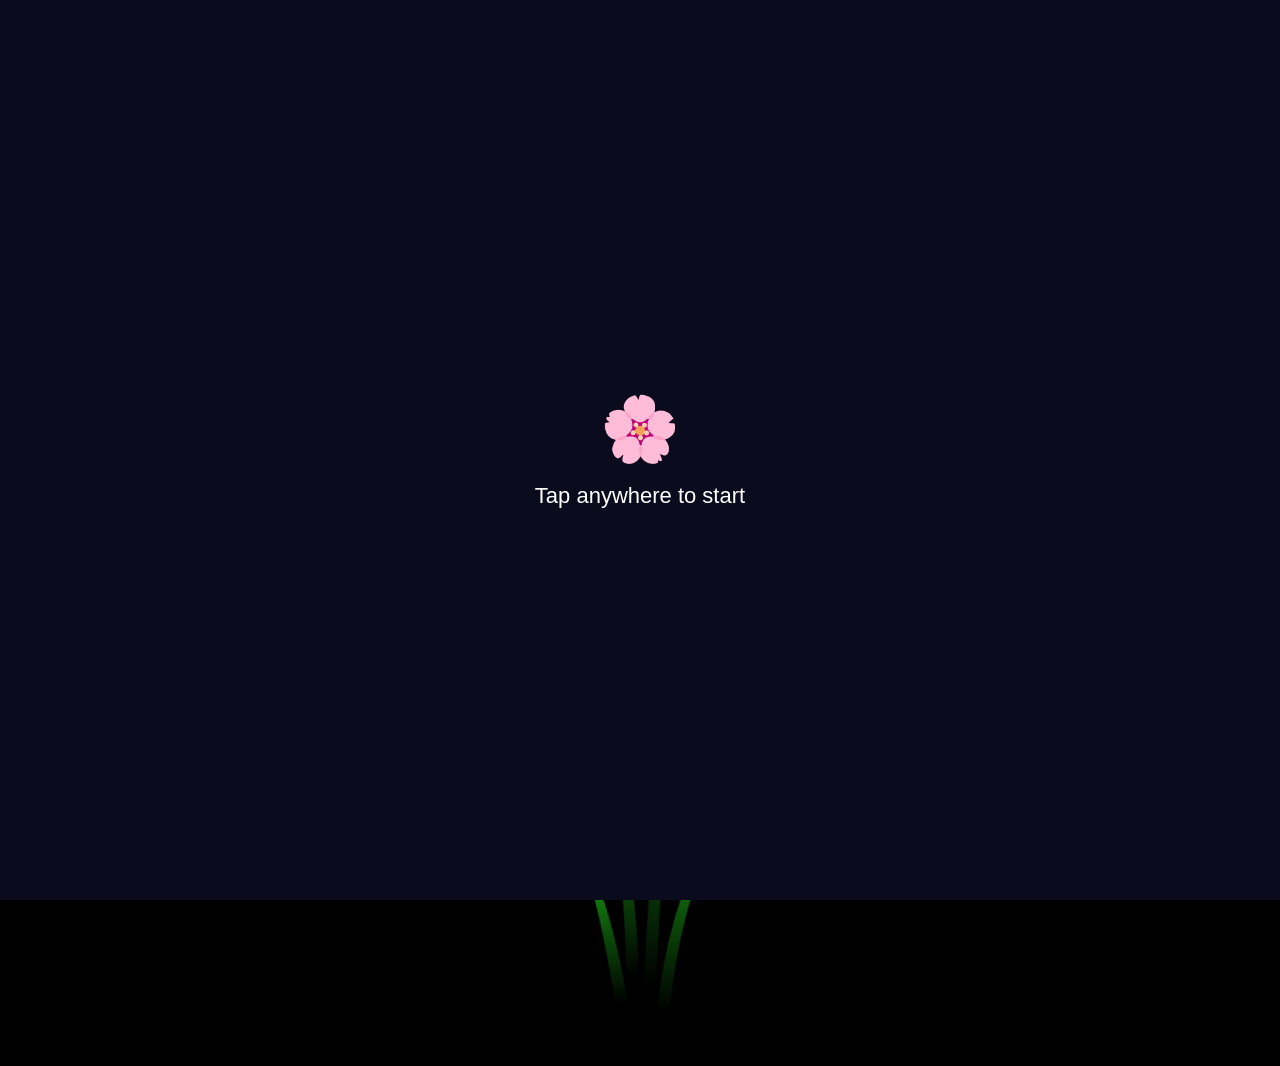
==== commit c90dca00: "Change greeting from 'Hello' to 'Goodbye'" ====
--- a/index.html
+++ b/index.html
@@ -5,12 +5,531 @@
   <meta name="viewport" content="width=device-width, initial-scale=1.0">
   <title>For You</title>
   <link rel="stylesheet" href="style.css">
+  <script src="script.js"></script>
 </head>
-<body>
-  <div class="stars" id="stars"></div>
-  <div class="hearts" id="hearts"></div>
-  <div class="grass" id="grass"></div>
-  <div class="garden" id="garden"></div>
-  <script src="script.js"></script>
+<body class="container">
+  <div class="night"></div>
+  <div class="flowers">
+    <div class="flower flower--1">
+      <div class="flower__leafs flower__leafs--1">
+        <div class="flower__leaf flower__leaf--1"></div>
+        <div class="flower__leaf flower__leaf--2"></div>
+        <div class="flower__leaf flower__leaf--3"></div>
+        <div class="flower__leaf flower__leaf--4"></div>
+        <div class="flower__photo"><img alt=""></div>
+
+        <div class="flower__light flower__light--1"></div>
+        <div class="flower__light flower__light--2"></div>
+        <div class="flower__light flower__light--3"></div>
+        <div class="flower__light flower__light--4"></div>
+        <div class="flower__light flower__light--5"></div>
+        <div class="flower__light flower__light--6"></div>
+        <div class="flower__light flower__light--7"></div>
+        <div class="flower__light flower__light--8"></div>
+
+      </div>
+      <div class="flower__line">
+        <div class="flower__line__leaf flower__line__leaf--1"></div>
+        <div class="flower__line__leaf flower__line__leaf--2"></div>
+        <div class="flower__line__leaf flower__line__leaf--3"></div>
+        <div class="flower__line__leaf flower__line__leaf--4"></div>
+        <div class="flower__line__leaf flower__line__leaf--5"></div>
+        <div class="flower__line__leaf flower__line__leaf--6"></div>
+      </div>
+    </div>
+
+    <div class="flower flower--2">
+      <div class="flower__leafs flower__leafs--2">
+        <div class="flower__leaf flower__leaf--1"></div>
+        <div class="flower__leaf flower__leaf--2"></div>
+        <div class="flower__leaf flower__leaf--3"></div>
+        <div class="flower__leaf flower__leaf--4"></div>
+        <div class="flower__photo"><img alt=""></div>
+
+        <div class="flower__light flower__light--1"></div>
+        <div class="flower__light flower__light--2"></div>
+        <div class="flower__light flower__light--3"></div>
+        <div class="flower__light flower__light--4"></div>
+        <div class="flower__light flower__light--5"></div>
+        <div class="flower__light flower__light--6"></div>
+        <div class="flower__light flower__light--7"></div>
+        <div class="flower__light flower__light--8"></div>
+
+      </div>
+      <div class="flower__line">
+        <div class="flower__line__leaf flower__line__leaf--1"></div>
+        <div class="flower__line__leaf flower__line__leaf--2"></div>
+        <div class="flower__line__leaf flower__line__leaf--3"></div>
+        <div class="flower__line__leaf flower__line__leaf--4"></div>
+      </div>
+    </div>
+
+    <div class="flower flower--3">
+      <div class="flower__leafs flower__leafs--3">
+        <div class="flower__leaf flower__leaf--1"></div>
+        <div class="flower__leaf flower__leaf--2"></div>
+        <div class="flower__leaf flower__leaf--3"></div>
+        <div class="flower__leaf flower__leaf--4"></div>
+        <div class="flower__photo"><img alt=""></div>
+
+        <div class="flower__light flower__light--1"></div>
+        <div class="flower__light flower__light--2"></div>
+        <div class="flower__light flower__light--3"></div>
+        <div class="flower__light flower__light--4"></div>
+        <div class="flower__light flower__light--5"></div>
+        <div class="flower__light flower__light--6"></div>
+        <div class="flower__light flower__light--7"></div>
+        <div class="flower__light flower__light--8"></div>
+
+      </div>
+      <div class="flower__line">
+        <div class="flower__line__leaf flower__line__leaf--1"></div>
+        <div class="flower__line__leaf flower__line__leaf--2"></div>
+        <div class="flower__line__leaf flower__line__leaf--3"></div>
+        <div class="flower__line__leaf flower__line__leaf--4"></div>
+      </div>
+    </div>
+
+    <div class="flower flower--x flower--x1" style="--dx:-35;--r:-10deg;--h:48;--bd:2.0s">
+      <div class="flower__leafs">
+        <div class="flower__leaf flower__leaf--1"></div>
+        <div class="flower__leaf flower__leaf--2"></div>
+        <div class="flower__leaf flower__leaf--3"></div>
+        <div class="flower__leaf flower__leaf--4"></div>
+        <div class="flower__photo"><img alt=""></div>
+
+        <div class="flower__light flower__light--1"></div>
+        <div class="flower__light flower__light--2"></div>
+        <div class="flower__light flower__light--3"></div>
+        <div class="flower__light flower__light--4"></div>
+      </div>
+      <div class="flower__line">
+        <div class="flower__line__leaf flower__line__leaf--1"></div>
+        <div class="flower__line__leaf flower__line__leaf--2"></div>
+        <div class="flower__line__leaf flower__line__leaf--3"></div>
+        <div class="flower__line__leaf flower__line__leaf--4"></div>
+      </div>
+    </div>
+
+    <div class="flower flower--x flower--x2" style="--dx:-23;--r:8deg;--h:63;--bd:2.3s">
+      <div class="flower__leafs">
+        <div class="flower__leaf flower__leaf--1"></div>
+        <div class="flower__leaf flower__leaf--2"></div>
+        <div class="flower__leaf flower__leaf--3"></div>
+        <div class="flower__leaf flower__leaf--4"></div>
+        <div class="flower__photo"><img alt=""></div>
+
+        <div class="flower__light flower__light--1"></div>
+        <div class="flower__light flower__light--2"></div>
+        <div class="flower__light flower__light--3"></div>
+        <div class="flower__light flower__light--4"></div>
+      </div>
+      <div class="flower__line">
+        <div class="flower__line__leaf flower__line__leaf--1"></div>
+        <div class="flower__line__leaf flower__line__leaf--2"></div>
+        <div class="flower__line__leaf flower__line__leaf--3"></div>
+        <div class="flower__line__leaf flower__line__leaf--4"></div>
+      </div>
+    </div>
+
+    <div class="flower flower--x flower--x3" style="--dx:-11;--r:-6deg;--h:38;--bd:2.6s">
+      <div class="flower__leafs">
+        <div class="flower__leaf flower__leaf--1"></div>
+        <div class="flower__leaf flower__leaf--2"></div>
+        <div class="flower__leaf flower__leaf--3"></div>
+        <div class="flower__leaf flower__leaf--4"></div>
+        <div class="flower__photo"><img alt=""></div>
+
+        <div class="flower__light flower__light--1"></div>
+        <div class="flower__light flower__light--2"></div>
+        <div class="flower__light flower__light--3"></div>
+        <div class="flower__light flower__light--4"></div>
+      </div>
+      <div class="flower__line">
+        <div class="flower__line__leaf flower__line__leaf--1"></div>
+        <div class="flower__line__leaf flower__line__leaf--2"></div>
+        <div class="flower__line__leaf flower__line__leaf--3"></div>
+        <div class="flower__line__leaf flower__line__leaf--4"></div>
+      </div>
+    </div>
+
+    <div class="flower flower--x flower--x4" style="--dx:12;--r:6deg;--h:44;--bd:2.9s">
+      <div class="flower__leafs">
+        <div class="flower__leaf flower__leaf--1"></div>
+        <div class="flower__leaf flower__leaf--2"></div>
+        <div class="flower__leaf flower__leaf--3"></div>
+        <div class="flower__leaf flower__leaf--4"></div>
+        <div class="flower__photo"><img alt=""></div>
+
+        <div class="flower__light flower__light--1"></div>
+        <div class="flower__light flower__light--2"></div>
+        <div class="flower__light flower__light--3"></div>
+        <div class="flower__light flower__light--4"></div>
+      </div>
+      <div class="flower__line">
+        <div class="flower__line__leaf flower__line__leaf--1"></div>
+        <div class="flower__line__leaf flower__line__leaf--2"></div>
+        <div class="flower__line__leaf flower__line__leaf--3"></div>
+        <div class="flower__line__leaf flower__line__leaf--4"></div>
+      </div>
+    </div>
+
+    <div class="flower flower--x flower--x5" style="--dx:24;--r:-8deg;--h:67;--bd:3.2s">
+      <div class="flower__leafs">
+        <div class="flower__leaf flower__leaf--1"></div>
+        <div class="flower__leaf flower__leaf--2"></div>
+        <div class="flower__leaf flower__leaf--3"></div>
+        <div class="flower__leaf flower__leaf--4"></div>
+        <div class="flower__photo"><img alt=""></div>
+
+        <div class="flower__light flower__light--1"></div>
+        <div class="flower__light flower__light--2"></div>
+        <div class="flower__light flower__light--3"></div>
+        <div class="flower__light flower__light--4"></div>
+      </div>
+      <div class="flower__line">
+        <div class="flower__line__leaf flower__line__leaf--1"></div>
+        <div class="flower__line__leaf flower__line__leaf--2"></div>
+        <div class="flower__line__leaf flower__line__leaf--3"></div>
+        <div class="flower__line__leaf flower__line__leaf--4"></div>
+      </div>
+    </div>
+
+    <div class="flower flower--x flower--x6" style="--dx:36;--r:12deg;--h:52;--bd:3.5s">
+      <div class="flower__leafs">
+        <div class="flower__leaf flower__leaf--1"></div>
+        <div class="flower__leaf flower__leaf--2"></div>
+        <div class="flower__leaf flower__leaf--3"></div>
+        <div class="flower__leaf flower__leaf--4"></div>
+        <div class="flower__photo"><img alt=""></div>
+
+        <div class="flower__light flower__light--1"></div>
+        <div class="flower__light flower__light--2"></div>
+        <div class="flower__light flower__light--3"></div>
+        <div class="flower__light flower__light--4"></div>
+      </div>
+      <div class="flower__line">
+        <div class="flower__line__leaf flower__line__leaf--1"></div>
+        <div class="flower__line__leaf flower__line__leaf--2"></div>
+        <div class="flower__line__leaf flower__line__leaf--3"></div>
+        <div class="flower__line__leaf flower__line__leaf--4"></div>
+      </div>
+    </div>
+
+    <div class="grow-ans" style="--d:1.2s">
+      <div class="flower__g-long">
+        <div class="flower__g-long__top"></div>
+        <div class="flower__g-long__bottom"></div>
+      </div>
+    </div>
+
+    <div class="growing-grass">
+      <div class="flower__grass flower__grass--1">
+        <div class="flower__grass--top"></div>
+        <div class="flower__grass--bottom"></div>
+        <div class="flower__grass__leaf flower__grass__leaf--1"></div>
+        <div class="flower__grass__leaf flower__grass__leaf--2"></div>
+        <div class="flower__grass__leaf flower__grass__leaf--3"></div>
+        <div class="flower__grass__leaf flower__grass__leaf--4"></div>
+        <div class="flower__grass__leaf flower__grass__leaf--5"></div>
+        <div class="flower__grass__leaf flower__grass__leaf--6"></div>
+        <div class="flower__grass__leaf flower__grass__leaf--7"></div>
+        <div class="flower__grass__leaf flower__grass__leaf--8"></div>
+        <div class="flower__grass__overlay"></div>
+      </div>
+    </div>
+
+    <div class="growing-grass">
+      <div class="flower__grass flower__grass--2">
+        <div class="flower__grass--top"></div>
+        <div class="flower__grass--bottom"></div>
+        <div class="flower__grass__leaf flower__grass__leaf--1"></div>
+        <div class="flower__grass__leaf flower__grass__leaf--2"></div>
+        <div class="flower__grass__leaf flower__grass__leaf--3"></div>
+        <div class="flower__grass__leaf flower__grass__leaf--4"></div>
+        <div class="flower__grass__leaf flower__grass__leaf--5"></div>
+        <div class="flower__grass__leaf flower__grass__leaf--6"></div>
+        <div class="flower__grass__leaf flower__grass__leaf--7"></div>
+        <div class="flower__grass__leaf flower__grass__leaf--8"></div>
+        <div class="flower__grass__overlay"></div>
+      </div>
+    </div>
+
+    <div class="grow-ans" style="--d:2.4s">
+      <div class="flower__g-right flower__g-right--1">
+        <div class="leaf"></div>
+      </div>
+    </div>
+
+    <div class="grow-ans" style="--d:2.8s">
+      <div class="flower__g-right flower__g-right--2">
+        <div class="leaf"></div>
+      </div>
+    </div>
+
+    <div class="grow-ans" style="--d:2.8s">
+      <div class="flower__g-front">
+        <div class="flower__g-front__leaf-wrapper flower__g-front__leaf-wrapper--1">
+          <div class="flower__g-front__leaf"></div>
+        </div>
+        <div class="flower__g-front__leaf-wrapper flower__g-front__leaf-wrapper--2">
+          <div class="flower__g-front__leaf"></div>
+        </div>
+        <div class="flower__g-front__leaf-wrapper flower__g-front__leaf-wrapper--3">
+          <div class="flower__g-front__leaf"></div>
+        </div>
+        <div class="flower__g-front__leaf-wrapper flower__g-front__leaf-wrapper--4">
+          <div class="flower__g-front__leaf"></div>
+        </div>
+        <div class="flower__g-front__leaf-wrapper flower__g-front__leaf-wrapper--5">
+          <div class="flower__g-front__leaf"></div>
+        </div>
+        <div class="flower__g-front__leaf-wrapper flower__g-front__leaf-wrapper--6">
+          <div class="flower__g-front__leaf"></div>
+        </div>
+        <div class="flower__g-front__leaf-wrapper flower__g-front__leaf-wrapper--7">
+          <div class="flower__g-front__leaf"></div>
+        </div>
+        <div class="flower__g-front__leaf-wrapper flower__g-front__leaf-wrapper--8">
+          <div class="flower__g-front__leaf"></div>
+        </div>
+        <div class="flower__g-front__line"></div>
+      </div>
+    </div>
+
+    <div class="grow-ans" style="--d:3.2s">
+      <div class="flower__g-fr">
+        <div class="leaf"></div>
+        <div class="flower__g-fr__leaf flower__g-fr__leaf--1"></div>
+        <div class="flower__g-fr__leaf flower__g-fr__leaf--2"></div>
+        <div class="flower__g-fr__leaf flower__g-fr__leaf--3"></div>
+        <div class="flower__g-fr__leaf flower__g-fr__leaf--4"></div>
+        <div class="flower__g-fr__leaf flower__g-fr__leaf--5"></div>
+        <div class="flower__g-fr__leaf flower__g-fr__leaf--6"></div>
+        <div class="flower__g-fr__leaf flower__g-fr__leaf--7"></div>
+        <div class="flower__g-fr__leaf flower__g-fr__leaf--8"></div>
+      </div>
+    </div>
+
+    <div class="long-g long-g--0">
+      <div class="grow-ans" style="--d:3s">
+        <div class="leaf leaf--0"></div>
+      </div>
+      <div class="grow-ans" style="--d:2.2s">
+        <div class="leaf leaf--1"></div>
+      </div>
+      <div class="grow-ans" style="--d:3.4s">
+        <div class="leaf leaf--2"></div>
+      </div>
+      <div class="grow-ans" style="--d:3.6s">
+        <div class="leaf leaf--3"></div>
+      </div>
+    </div>
+
+    <div class="long-g long-g--1">
+      <div class="grow-ans" style="--d:3.6s">
+        <div class="leaf leaf--0"></div>
+      </div>
+      <div class="grow-ans" style="--d:3.8s">
+        <div class="leaf leaf--1"></div>
+      </div>
+      <div class="grow-ans" style="--d:4s">
+        <div class="leaf leaf--2"></div>
+      </div>
+      <div class="grow-ans" style="--d:4.2s">
+        <div class="leaf leaf--3"></div>
+      </div>
+    </div>
+
+    <div class="long-g long-g--2">
+      <div class="grow-ans" style="--d:4s">
+        <div class="leaf leaf--0"></div>
+      </div>
+      <div class="grow-ans" style="--d:4.2s">
+        <div class="leaf leaf--1"></div>
+      </div>
+      <div class="grow-ans" style="--d:4.4s">
+        <div class="leaf leaf--2"></div>
+      </div>
+      <div class="grow-ans" style="--d:4.6s">
+        <div class="leaf leaf--3"></div>
+      </div>
+    </div>
+
+    <div class="long-g long-g--3">
+      <div class="grow-ans" style="--d:4s">
+        <div class="leaf leaf--0"></div>
+      </div>
+      <div class="grow-ans" style="--d:4.2s">
+        <div class="leaf leaf--1"></div>
+      </div>
+      <div class="grow-ans" style="--d:3s">
+        <div class="leaf leaf--2"></div>
+      </div>
+      <div class="grow-ans" style="--d:3.6s">
+        <div class="leaf leaf--3"></div>
+      </div>
+    </div>
+
+    <div class="long-g long-g--4">
+      <div class="grow-ans" style="--d:4s">
+        <div class="leaf leaf--0"></div>
+      </div>
+      <div class="grow-ans" style="--d:4.2s">
+        <div class="leaf leaf--1"></div>
+      </div>
+      <div class="grow-ans" style="--d:3s">
+        <div class="leaf leaf--2"></div>
+      </div>
+      <div class="grow-ans" style="--d:3.6s">
+        <div class="leaf leaf--3"></div>
+      </div>
+    </div>
+
+    <div class="long-g long-g--5">
+      <div class="grow-ans" style="--d:4s">
+        <div class="leaf leaf--0"></div>
+      </div>
+      <div class="grow-ans" style="--d:4.2s">
+        <div class="leaf leaf--1"></div>
+      </div>
+      <div class="grow-ans" style="--d:3s">
+        <div class="leaf leaf--2"></div>
+      </div>
+      <div class="grow-ans" style="--d:3.6s">
+        <div class="leaf leaf--3"></div>
+      </div>
+    </div>
+
+    <div class="long-g long-g--6">
+      <div class="grow-ans" style="--d:4.2s">
+        <div class="leaf leaf--0"></div>
+      </div>
+      <div class="grow-ans" style="--d:4.4s">
+        <div class="leaf leaf--1"></div>
+      </div>
+      <div class="grow-ans" style="--d:4.6s">
+        <div class="leaf leaf--2"></div>
+      </div>
+      <div class="grow-ans" style="--d:4.8s">
+        <div class="leaf leaf--3"></div>
+      </div>
+    </div>
+
+    <div class="long-g long-g--7">
+      <div class="grow-ans" style="--d:3s">
+        <div class="leaf leaf--0"></div>
+      </div>
+      <div class="grow-ans" style="--d:3.2s">
+        <div class="leaf leaf--1"></div>
+      </div>
+      <div class="grow-ans" style="--d:3.5s">
+        <div class="leaf leaf--2"></div>
+      </div>
+      <div class="grow-ans" style="--d:3.6s">
+        <div class="leaf leaf--3"></div>
+      </div>
+    </div>
+  </div>
+  <div class="bubbles">
+    <div class="bubble"><svg class="heart" viewBox="0 0 32 32">
+        <title>heart22</title>
+        <path d="M23.6 2c-3.363 0-6.258 2.736-7.599 5.594-1.342-2.858-4.237-5.594-7.601-5.594-4.637 0-8.4 3.764-8.4 8.401 0 9.433 9.516 11.906 16.001 21.232 6.13-9.268 15.999-12.1 15.999-21.232 0-4.637-3.763-8.401-8.4-8.401z"></path>
+      </svg>
+    </div>
+    <div class="bubble"><svg class="heart" viewBox="0 0 32 32">
+        <title>heart22</title>
+        <path d="M23.6 2c-3.363 0-6.258 2.736-7.599 5.594-1.342-2.858-4.237-5.594-7.601-5.594-4.637 0-8.4 3.764-8.4 8.401 0 9.433 9.516 11.906 16.001 21.232 6.13-9.268 15.999-12.1 15.999-21.232 0-4.637-3.763-8.401-8.4-8.401z"></path>
+      </svg>
+    </div>
+    <div class="bubble"><svg class="heart" viewBox="0 0 32 32">
+        <title>heart22</title>
+        <path d="M23.6 2c-3.363 0-6.258 2.736-7.599 5.594-1.342-2.858-4.237-5.594-7.601-5.594-4.637 0-8.4 3.764-8.4 8.401 0 9.433 9.516 11.906 16.001 21.232 6.13-9.268 15.999-12.1 15.999-21.232 0-4.637-3.763-8.401-8.4-8.401z"></path>
+      </svg>
+    </div>
+    <div class="bubble"><svg class="heart" viewBox="0 0 32 32">
+        <title>heart22</title>
+        <path d="M23.6 2c-3.363 0-6.258 2.736-7.599 5.594-1.342-2.858-4.237-5.594-7.601-5.594-4.637 0-8.4 3.764-8.4 8.401 0 9.433 9.516 11.906 16.001 21.232 6.13-9.268 15.999-12.1 15.999-21.232 0-4.637-3.763-8.401-8.4-8.401z"></path>
+      </svg>
+    </div>
+    <div class="bubble"><svg class="heart" viewBox="0 0 32 32">
+        <title>heart22</title>
+        <path d="M23.6 2c-3.363 0-6.258 2.736-7.599 5.594-1.342-2.858-4.237-5.594-7.601-5.594-4.637 0-8.4 3.764-8.4 8.401 0 9.433 9.516 11.906 16.001 21.232 6.13-9.268 15.999-12.1 15.999-21.232 0-4.637-3.763-8.401-8.4-8.401z"></path>
+      </svg>
+    </div>
+    <div class="bubble"><svg class="heart" viewBox="0 0 32 32">
+        <title>heart22</title>
+        <path d="M23.6 2c-3.363 0-6.258 2.736-7.599 5.594-1.342-2.858-4.237-5.594-7.601-5.594-4.637 0-8.4 3.764-8.4 8.401 0 9.433 9.516 11.906 16.001 21.232 6.13-9.268 15.999-12.1 15.999-21.232 0-4.637-3.763-8.401-8.4-8.401z"></path>
+      </svg>
+    </div>
+    <div class="bubble"><svg class="heart" viewBox="0 0 32 32">
+        <title>heart22</title>
+        <path d="M23.6 2c-3.363 0-6.258 2.736-7.599 5.594-1.342-2.858-4.237-5.594-7.601-5.594-4.637 0-8.4 3.764-8.4 8.401 0 9.433 9.516 11.906 16.001 21.232 6.13-9.268 15.999-12.1 15.999-21.232 0-4.637-3.763-8.401-8.4-8.401z"></path>
+      </svg>
+    </div>
+    <div class="bubble"><svg class="heart" viewBox="0 0 32 32">
+        <title>heart22</title>
+        <path d="M23.6 2c-3.363 0-6.258 2.736-7.599 5.594-1.342-2.858-4.237-5.594-7.601-5.594-4.637 0-8.4 3.764-8.4 8.401 0 9.433 9.516 11.906 16.001 21.232 6.13-9.268 15.999-12.1 15.999-21.232 0-4.637-3.763-8.401-8.4-8.401z"></path>
+      </svg>
+    </div>
+    <div class="bubble"><svg class="heart" viewBox="0 0 32 32">
+        <title>heart22</title>
+        <path d="M23.6 2c-3.363 0-6.258 2.736-7.599 5.594-1.342-2.858-4.237-5.594-7.601-5.594-4.637 0-8.4 3.764-8.4 8.401 0 9.433 9.516 11.906 16.001 21.232 6.13-9.268 15.999-12.1 15.999-21.232 0-4.637-3.763-8.401-8.4-8.401z"></path>
+      </svg>
+    </div>
+    <div class="bubble"><svg class="heart" viewBox="0 0 32 32">
+        <title>heart22</title>
+        <path d="M23.6 2c-3.363 0-6.258 2.736-7.599 5.594-1.342-2.858-4.237-5.594-7.601-5.594-4.637 0-8.4 3.764-8.4 8.401 0 9.433 9.516 11.906 16.001 21.232 6.13-9.268 15.999-12.1 15.999-21.232 0-4.637-3.763-8.401-8.4-8.401z"></path>
+      </svg>
+    </div>
+    <div class="bubble"><svg class="heart" viewBox="0 0 32 32">
+        <title>heart22</title>
+        <path d="M23.6 2c-3.363 0-6.258 2.736-7.599 5.594-1.342-2.858-4.237-5.594-7.601-5.594-4.637 0-8.4 3.764-8.4 8.401 0 9.433 9.516 11.906 16.001 21.232 6.13-9.268 15.999-12.1 15.999-21.232 0-4.637-3.763-8.401-8.4-8.401z"></path>
+      </svg>
+    </div>
+    <div class="bubble"><svg class="heart" viewBox="0 0 32 32">
+        <title>heart22</title>
+        <path d="M23.6 2c-3.363 0-6.258 2.736-7.599 5.594-1.342-2.858-4.237-5.594-7.601-5.594-4.637 0-8.4 3.764-8.4 8.401 0 9.433 9.516 11.906 16.001 21.232 6.13-9.268 15.999-12.1 15.999-21.232 0-4.637-3.763-8.401-8.4-8.401z"></path>
+      </svg>
+    </div>
+    <div class="bubble"><svg class="heart" viewBox="0 0 32 32">
+        <title>heart22</title>
+        <path d="M23.6 2c-3.363 0-6.258 2.736-7.599 5.594-1.342-2.858-4.237-5.594-7.601-5.594-4.637 0-8.4 3.764-8.4 8.401 0 9.433 9.516 11.906 16.001 21.232 6.13-9.268 15.999-12.1 15.999-21.232 0-4.637-3.763-8.401-8.4-8.401z"></path>
+      </svg>
+    </div>
+    <div class="bubble"><svg class="heart" viewBox="0 0 32 32">
+        <title>heart22</title>
+        <path d="M23.6 2c-3.363 0-6.258 2.736-7.599 5.594-1.342-2.858-4.237-5.594-7.601-5.594-4.637 0-8.4 3.764-8.4 8.401 0 9.433 9.516 11.906 16.001 21.232 6.13-9.268 15.999-12.1 15.999-21.232 0-4.637-3.763-8.401-8.4-8.401z"></path>
+      </svg>
+    </div>
+    <div class="bubble"><svg class="heart" viewBox="0 0 32 32">
+        <title>heart22</title>
+        <path d="M23.6 2c-3.363 0-6.258 2.736-7.599 5.594-1.342-2.858-4.237-5.594-7.601-5.594-4.637 0-8.4 3.764-8.4 8.401 0 9.433 9.516 11.906 16.001 21.232 6.13-9.268 15.999-12.1 15.999-21.232 0-4.637-3.763-8.401-8.4-8.401z"></path>
+      </svg>
+    </div>
+    <div class="bubble"><svg class="heart" viewBox="0 0 32 32">
+        <title>heart22</title>
+        <path d="M23.6 2c-3.363 0-6.258 2.736-7.599 5.594-1.342-2.858-4.237-5.594-7.601-5.594-4.637 0-8.4 3.764-8.4 8.401 0 9.433 9.516 11.906 16.001 21.232 6.13-9.268 15.999-12.1 15.999-21.232 0-4.637-3.763-8.401-8.4-8.401z"></path>
+      </svg>
+    </div>
+    <div class="bubble"><svg class="heart" viewBox="0 0 32 32">
+        <title>heart22</title>
+        <path d="M23.6 2c-3.363 0-6.258 2.736-7.599 5.594-1.342-2.858-4.237-5.594-7.601-5.594-4.637 0-8.4 3.764-8.4 8.401 0 9.433 9.516 11.906 16.001 21.232 6.13-9.268 15.999-12.1 15.999-21.232 0-4.637-3.763-8.401-8.4-8.401z"></path>
+      </svg>
+    </div>
+    <div class="bubble"><svg class="heart" viewBox="0 0 32 32">
+        <title>heart22</title>
+        <path d="M23.6 2c-3.363 0-6.258 2.736-7.599 5.594-1.342-2.858-4.237-5.594-7.601-5.594-4.637 0-8.4 3.764-8.4 8.401 0 9.433 9.516 11.906 16.001 21.232 6.13-9.268 15.999-12.1 15.999-21.232 0-4.637-3.763-8.401-8.4-8.401z"></path>
+      </svg>
+    </div>
+    <div class="bubble"><svg class="heart" viewBox="0 0 32 32">
+        <title>heart22</title>
+        <path d="M23.6 2c-3.363 0-6.258 2.736-7.599 5.594-1.342-2.858-4.237-5.594-7.601-5.594-4.637 0-8.4 3.764-8.4 8.401 0 9.433 9.516 11.906 16.001 21.232 6.13-9.268 15.999-12.1 15.999-21.232 0-4.637-3.763-8.401-8.4-8.401z"></path>
+      </svg>
+    </div>
+    <div class="bubble"><svg class="heart" viewBox="0 0 32 32">
+        <title>heart22</title>
+        <path d="M23.6 2c-3.363 0-6.258 2.736-7.599 5.594-1.342-2.858-4.237-5.594-7.601-5.594-4.637 0-8.4 3.764-8.4 8.401 0 9.433 9.516 11.906 16.001 21.232 6.13-9.268 15.999-12.1 15.999-21.232 0-4.637-3.763-8.401-8.4-8.401z"></path>
+      </svg>
 </body>
 </html>
--- a/style.css
+++ b/style.css
@@ -1,105 +1,366 @@
-/* Light version: only transform/opacity are animated, so it runs smoothly on phones */
-*, *::before, *::after { margin: 0; padding: 0; box-sizing: border-box; }
+*,
+*::after,
+*::before {
+  padding: 0;
+  margin: 0;
+  box-sizing: border-box;
+}
 
-html, body { height: 100%; overflow: hidden; background: #000; }
+:root {
+  --dark-color: #000;
+}
+
 body {
+  display: flex;
+  align-items: flex-end;
+  justify-content: center;
+  min-height: 100vh;
+  min-height: 100dvh;
+  background-color: var(--dark-color);
+  overflow: hidden;
+  perspective: 1000px;
+}
+.night {
   position: fixed;
-  inset: 0;
-  background:
-    radial-gradient(ellipse at 50% 105%, rgba(57, 198, 214, 0.32), transparent 62%),
-    linear-gradient(#000 25%, #03161a 100%);
-}
-/* Everything waits until the start screen is tapped */
-body:not(.go) * { animation-play-state: paused !important; }
+  left: 50%;
+  top: 0;
+  transform: translateX(-50%);
+  width: 100%;
+  height: 100%;
+  background-image: radial-gradient(
+      ellipse at top,
+      transparent 0%,
+      var(--dark-color)
+    ),
+    radial-gradient(
+      ellipse at bottom,
+      var(--dark-color),
+      rgba(145, 233, 255, 0.2)
+    ),
+    repeating-linear-gradient(
+      220deg,
+      rgb(0, 0, 0) 0px,
+      rgb(0, 0, 0) 19px,
+      transparent 19px,
+      transparent 22px
+    ),
+    repeating-linear-gradient(
+      189deg,
+      rgb(0, 0, 0) 0px,
+      rgb(0, 0, 0) 19px,
+      transparent 19px,
+      transparent 22px
+    ),
+    repeating-linear-gradient(
+      148deg,
+      rgb(0, 0, 0) 0px,
+      rgb(0, 0, 0) 19px,
+      transparent 19px,
+      transparent 22px
+    ),
+    linear-gradient(90deg, rgb(0, 255, 250), rgb(240, 240, 240));
+}
 
-/* Stars */
-.stars, .hearts, .grass, .garden { position: absolute; inset: 0; pointer-events: none; }
-.star {
-  position: absolute;
-  left: var(--x); top: var(--y);
-  width: var(--s); height: var(--s);
+.flowers {
+  position: relative;
+  transform: scale(0.9);
+}
+
+.flower {
+  position: absolute;
+  bottom: 10vmin;
+  transform-origin: bottom center;
+  z-index: 10;
+  --fl-speed: 0.8s;
+}
+.flower--1 {
+  -webkit-animation: moving-flower-1 4s linear infinite;
+  animation: moving-flower-1 4s linear infinite;
+}
+.flower--1 .flower__line {
+  height: 70vmin;
+  -webkit-animation-delay: 0.3s;
+  animation-delay: 0.3s;
+}
+.flower--1 .flower__line__leaf--1 {
+  -webkit-animation: blooming-leaf-right var(--fl-speed) 1.6s backwards;
+  animation: blooming-leaf-right var(--fl-speed) 1.6s backwards;
+}
+.flower--1 .flower__line__leaf--2 {
+  -webkit-animation: blooming-leaf-right var(--fl-speed) 1.4s backwards;
+  animation: blooming-leaf-right var(--fl-speed) 1.4s backwards;
+}
+.flower--1 .flower__line__leaf--3 {
+  -webkit-animation: blooming-leaf-left var(--fl-speed) 1.2s backwards;
+  animation: blooming-leaf-left var(--fl-speed) 1.2s backwards;
+}
+.flower--1 .flower__line__leaf--4 {
+  -webkit-animation: blooming-leaf-left var(--fl-speed) 1s backwards;
+  animation: blooming-leaf-left var(--fl-speed) 1s backwards;
+}
+.flower--1 .flower__line__leaf--5 {
+  -webkit-animation: blooming-leaf-right var(--fl-speed) 1.8s backwards;
+  animation: blooming-leaf-right var(--fl-speed) 1.8s backwards;
+}
+.flower--1 .flower__line__leaf--6 {
+  -webkit-animation: blooming-leaf-left var(--fl-speed) 2s backwards;
+  animation: blooming-leaf-left var(--fl-speed) 2s backwards;
+}
+.flower--2 {
+  left: 50%;
+  transform: rotate(20deg);
+  -webkit-animation: moving-flower-2 4s linear infinite;
+  animation: moving-flower-2 4s linear infinite;
+}
+.flower--2 .flower__line {
+  height: 60vmin;
+  -webkit-animation-delay: 0.6s;
+  animation-delay: 0.6s;
+}
+.flower--2 .flower__line__leaf--1 {
+  -webkit-animation: blooming-leaf-right var(--fl-speed) 1.9s backwards;
+  animation: blooming-leaf-right var(--fl-speed) 1.9s backwards;
+}
+.flower--2 .flower__line__leaf--2 {
+  -webkit-animation: blooming-leaf-right var(--fl-speed) 1.7s backwards;
+  animation: blooming-leaf-right var(--fl-speed) 1.7s backwards;
+}
+.flower--2 .flower__line__leaf--3 {
+  -webkit-animation: blooming-leaf-left var(--fl-speed) 1.5s backwards;
+  animation: blooming-leaf-left var(--fl-speed) 1.5s backwards;
+}
+.flower--2 .flower__line__leaf--4 {
+  -webkit-animation: blooming-leaf-left var(--fl-speed) 1.3s backwards;
+  animation: blooming-leaf-left var(--fl-speed) 1.3s backwards;
+}
+.flower--3 {
+  left: 50%;
+  transform: rotate(-15deg);
+  -webkit-animation: moving-flower-3 4s linear infinite;
+  animation: moving-flower-3 4s linear infinite;
+}
+.flower--3 .flower__line {
+  -webkit-animation-delay: 0.9s;
+  animation-delay: 0.9s;
+}
+.flower--3 .flower__line__leaf--1 {
+  -webkit-animation: blooming-leaf-right var(--fl-speed) 2.5s backwards;
+  animation: blooming-leaf-right var(--fl-speed) 2.5s backwards;
+}
+.flower--3 .flower__line__leaf--2 {
+  -webkit-animation: blooming-leaf-right var(--fl-speed) 2.3s backwards;
+  animation: blooming-leaf-right var(--fl-speed) 2.3s backwards;
+}
+.flower--3 .flower__line__leaf--3 {
+  -webkit-animation: blooming-leaf-left var(--fl-speed) 2.1s backwards;
+  animation: blooming-leaf-left var(--fl-speed) 2.1s backwards;
+}
+.flower--3 .flower__line__leaf--4 {
+  -webkit-animation: blooming-leaf-left var(--fl-speed) 1.9s backwards;
+  animation: blooming-leaf-left var(--fl-speed) 1.9s backwards;
+}
+.flower__leafs {
+  position: relative;
+  -webkit-animation: blooming-flower 2s backwards;
+  animation: blooming-flower 2s backwards;
+}
+.flower__leafs--1 {
+  -webkit-animation-delay: 1.1s;
+  animation-delay: 1.1s;
+}
+.flower__leafs--2 {
+  -webkit-animation-delay: 1.4s;
+  animation-delay: 1.4s;
+}
+.flower__leafs--3 {
+  -webkit-animation-delay: 1.7s;
+  animation-delay: 1.7s;
+}
+.flower__leafs::after {
+  content: "";
+  position: absolute;
+  left: 0;
+  top: 0;
+  transform: translate(-50%, -62%);
+  width: 18vmin;
+  height: 18vmin;
   border-radius: 50%;
-  background: #cffcff;
-  animation: twinkle var(--t) ease-in-out var(--d) infinite alternate both;
-}
-@keyframes twinkle { from { opacity: 0.1; } to { opacity: 0.9; } }
-
-/* Floating hearts */
-.heart {
-  position: absolute;
-  left: var(--x);
-  bottom: -8vh;
-  font-size: var(--fs);
-  color: #19e6ff;
-  will-change: transform, opacity;
-  animation: rise var(--t) linear var(--d) infinite both;
-}
-@keyframes rise {
-  from { transform: translate(0, 0) scale(0.6); opacity: 0; }
-  15%  { opacity: 0.85; }
-  to   { transform: translate(var(--dx), -115vh) scale(1.1); opacity: 0; }
-}
-
-/* Grass */
-.blade {
-  position: absolute;
-  bottom: -2px;
-  left: var(--x);
-  width: var(--w);
-  height: var(--h);
-  background: linear-gradient(to top, var(--c1), var(--c2));
-  clip-path: polygon(0 100%, 50% 0, 100% 100%);
-  transform-origin: 50% 100%;
-  animation: grass-in 1.4s ease-out var(--gd) both, blade-sway var(--t) ease-in-out var(--d) infinite alternate;
-}
-@keyframes grass-in { from { scale: 1 0; } to { scale: 1 1; } }
-@keyframes blade-sway {
-  from { transform: rotate(-5deg); }
-  to   { transform: rotate(5deg); }
-}
-
-/* Flowers: stem + leaves + photo on top */
-.flower {
-  --u: min(1vw, 0.9vh);
-  --ps: calc(var(--p) * var(--u));
+  background: radial-gradient(circle closest-side, rgba(107, 240, 255, 0.55), rgba(107, 240, 255, 0));
+}
+.flower__leaf {
   position: absolute;
   bottom: 0;
-  left: var(--x);
-  width: 0;
-  height: var(--h);
-  transform-origin: 50% 100%;
-  will-change: transform;
-  animation: sway 4.5s ease-in-out var(--sd) infinite alternate both;
-}
-@keyframes sway {
-  from { transform: rotate(calc(var(--lean) - 2deg)); }
-  to   { transform: rotate(calc(var(--lean) + 2deg)); }
-}
-
-/* Original stem + leaves (same look as your first code) */
-.line {
-  position: absolute;
-  bottom: 0;
-  left: calc(var(--u) * -0.75);
-  width: calc(var(--u) * 1.5);
-  height: 100%;
-}
-.line::before {
+  left: 50%;
+  width: 8vmin;
+  height: 11vmin;
+  border-radius: 51% 49% 47% 53%/44% 45% 55% 69%;
+  background-color: #a7ffee;
+  background-image: linear-gradient(to top, #54b8aa, #a7ffee);
+  transform-origin: bottom center;
+  opacity: 0.9;
+  box-shadow: inset 0 0 2vmin rgba(255, 255, 255, 0.5);
+}
+.flower__leaf--1 {
+  transform: translate(-10%, 1%) rotateY(40deg) rotateX(-50deg);
+}
+.flower__leaf--2 {
+  transform: translate(-50%, -4%) rotateX(40deg);
+}
+.flower__leaf--3 {
+  transform: translate(-90%, 0%) rotateY(45deg) rotateX(50deg);
+}
+.flower__leaf--4 {
+  width: 8vmin;
+  height: 8vmin;
+  transform-origin: bottom left;
+  border-radius: 4vmin 10vmin 4vmin 4vmin;
+  transform: translate(0%, 18%) rotateX(70deg) rotate(-43deg);
+  background-image: linear-gradient(to top, #39c6d6, #a7ffee);
+  z-index: 1;
+  opacity: 0.8;
+}
+.flower__white-circle {
+  position: absolute;
+  left: -3.5vmin;
+  top: -3vmin;
+  width: 9vmin;
+  height: 4vmin;
+  border-radius: 50%;
+  background-color: #fff;
+}
+.flower__white-circle::after {
   content: "";
   position: absolute;
-  inset: 0;
-  border-radius: 1vmin 1vmin 0 0;
-  background-image: linear-gradient(to left, rgba(0, 0, 0, 0.2), transparent, rgba(255, 255, 255, 0.2)),
+  left: 50%;
+  top: 45%;
+  transform: translate(-50%, -50%);
+  width: 60%;
+  height: 60%;
+  border-radius: inherit;
+  background-image: repeating-linear-gradient(
+      135deg,
+      rgba(0, 0, 0, 0.03) 0px,
+      rgba(0, 0, 0, 0.03) 1px,
+      transparent 1px,
+      transparent 12px
+    ),
+    repeating-linear-gradient(
+      45deg,
+      rgba(0, 0, 0, 0.03) 0px,
+      rgba(0, 0, 0, 0.03) 1px,
+      transparent 1px,
+      transparent 12px
+    ),
+    repeating-linear-gradient(
+      67.5deg,
+      rgba(0, 0, 0, 0.03) 0px,
+      rgba(0, 0, 0, 0.03) 1px,
+      transparent 1px,
+      transparent 12px
+    ),
+    repeating-linear-gradient(
+      135deg,
+      rgba(0, 0, 0, 0.03) 0px,
+      rgba(0, 0, 0, 0.03) 1px,
+      transparent 1px,
+      transparent 12px
+    ),
+    repeating-linear-gradient(
+      45deg,
+      rgba(0, 0, 0, 0.03) 0px,
+      rgba(0, 0, 0, 0.03) 1px,
+      transparent 1px,
+      transparent 12px
+    ),
+    repeating-linear-gradient(
+      112.5deg,
+      rgba(0, 0, 0, 0.03) 0px,
+      rgba(0, 0, 0, 0.03) 1px,
+      transparent 1px,
+      transparent 12px
+    ),
+    repeating-linear-gradient(
+      112.5deg,
+      rgba(0, 0, 0, 0.03) 0px,
+      rgba(0, 0, 0, 0.03) 1px,
+      transparent 1px,
+      transparent 12px
+    ),
+    repeating-linear-gradient(
+      45deg,
+      rgba(0, 0, 0, 0.03) 0px,
+      rgba(0, 0, 0, 0.03) 1px,
+      transparent 1px,
+      transparent 12px
+    ),
+    repeating-linear-gradient(
+      22.5deg,
+      rgba(0, 0, 0, 0.03) 0px,
+      rgba(0, 0, 0, 0.03) 1px,
+      transparent 1px,
+      transparent 12px
+    ),
+    repeating-linear-gradient(
+      45deg,
+      rgba(0, 0, 0, 0.03) 0px,
+      rgba(0, 0, 0, 0.03) 1px,
+      transparent 1px,
+      transparent 12px
+    ),
+    repeating-linear-gradient(
+      22.5deg,
+      rgba(0, 0, 0, 0.03) 0px,
+      rgba(0, 0, 0, 0.03) 1px,
+      transparent 1px,
+      transparent 12px
+    ),
+    repeating-linear-gradient(
+      135deg,
+      rgba(0, 0, 0, 0.03) 0px,
+      rgba(0, 0, 0, 0.03) 1px,
+      transparent 1px,
+      transparent 12px
+    ),
+    repeating-linear-gradient(
+      157.5deg,
+      rgba(0, 0, 0, 0.03) 0px,
+      rgba(0, 0, 0, 0.03) 1px,
+      transparent 1px,
+      transparent 12px
+    ),
+    repeating-linear-gradient(
+      67.5deg,
+      rgba(0, 0, 0, 0.03) 0px,
+      rgba(0, 0, 0, 0.03) 1px,
+      transparent 1px,
+      transparent 12px
+    ),
+    repeating-linear-gradient(
+      67.5deg,
+      rgba(0, 0, 0, 0.03) 0px,
+      rgba(0, 0, 0, 0.03) 1px,
+      transparent 1px,
+      transparent 12px
+    ),
+    linear-gradient(90deg, rgb(255, 235, 18), rgb(255, 206, 0));
+}
+.flower__line {
+  height: 55vmin;
+  width: 1.5vmin;
+  background-image: linear-gradient(
+      to left,
+      rgba(0, 0, 0, 0.2),
+      transparent,
+      rgba(255, 255, 255, 0.2)
+    ),
     linear-gradient(to top, transparent 10%, #14757a, #39c6d6);
   box-shadow: inset 0 0 2px rgba(0, 0, 0, 0.5);
-  transform-origin: 50% 100%;
-  animation: grow 2.2s cubic-bezier(0.2, 0.7, 0.2, 1) var(--gd) both;
-}
-@keyframes grow { from { transform: scaleY(0); } to { transform: scaleY(1); } }
-
-.lf {
-  --w: calc(var(--u) * 8);
-  --h: calc(var(--w) + var(--u) * 2);
+  -webkit-animation: grow-flower-tree 4s backwards;
+  animation: grow-flower-tree 4s backwards;
+}
+.flower__line__leaf {
+  --w: 7vmin;
+  --h: calc(var(--w) + 2vmin);
   position: absolute;
   top: 20%;
   left: 90%;
@@ -109,9 +370,16 @@
   border-bottom-left-radius: var(--h);
   background-image: linear-gradient(to top, rgba(20, 117, 122, 0.4), #39c6d6);
 }
-.lf1 { transform: rotate(70deg) rotateY(30deg); animation: leaf-r 0.8s calc(var(--gd) + 1.3s) backwards; }
-.lf2 { top: 45%; transform: rotate(70deg) rotateY(30deg); animation: leaf-r 0.8s calc(var(--gd) + 1.1s) backwards; }
-.lf3, .lf4, .lf6 {
+.flower__line__leaf--1 {
+  transform: rotate(70deg) rotateY(30deg);
+}
+.flower__line__leaf--2 {
+  top: 45%;
+  transform: rotate(70deg) rotateY(30deg);
+}
+.flower__line__leaf--3,
+.flower__line__leaf--4,
+.flower__line__leaf--6 {
   border-top-right-radius: 0;
   border-bottom-left-radius: 0;
   border-top-left-radius: var(--h);
@@ -120,45 +388,1648 @@
   top: 12%;
   transform: rotate(-70deg) rotateY(30deg);
 }
-.lf3 { animation: leaf-l 0.8s calc(var(--gd) + 0.9s) backwards; }
-.lf4 { top: 40%; animation: leaf-l 0.8s calc(var(--gd) + 0.7s) backwards; }
-.lf5 {
+.flower__line__leaf--4 {
+  top: 40%;
+}
+.flower__line__leaf--5 {
   top: 0;
   transform-origin: left;
   transform: rotate(70deg) rotateY(30deg) scale(0.6);
-  animation: leaf-r 0.8s calc(var(--gd) + 1.5s) backwards;
-}
-.lf6 {
+}
+.flower__line__leaf--6 {
   top: -2%;
   left: -450%;
   transform-origin: right;
   transform: rotate(-70deg) rotateY(30deg) scale(0.6);
-  animation: leaf-l 0.8s calc(var(--gd) + 1.7s) backwards;
-}
-@keyframes leaf-r { 0% { transform-origin: left; transform: rotate(70deg) rotateY(30deg) scale(0); } }
-@keyframes leaf-l { 0% { transform-origin: right; transform: rotate(-70deg) rotateY(30deg) scale(0); } }
-
-.photo {
+}
+.flower__light {
+  position: absolute;
+  bottom: 0vmin;
+  width: 1vmin;
+  height: 1vmin;
+  background-color: rgb(255, 251, 0);
+  border-radius: 50%;
+  -webkit-animation: light-ans 4s linear infinite backwards;
+  animation: light-ans 4s linear infinite backwards;
+}
+.flower__light:nth-child(odd) {
+  background-color: #23f0ff;
+}
+.flower__light--1 {
+  left: -2vmin;
+  -webkit-animation-delay: 1s;
+  animation-delay: 1s;
+}
+.flower__light--2 {
+  left: 3vmin;
+  -webkit-animation-delay: 0.5s;
+  animation-delay: 0.5s;
+}
+.flower__light--3 {
+  left: -6vmin;
+  -webkit-animation-delay: 0.3s;
+  animation-delay: 0.3s;
+}
+.flower__light--4 {
+  left: 6vmin;
+  -webkit-animation-delay: 0.9s;
+  animation-delay: 0.9s;
+}
+.flower__light--5 {
+  left: -1vmin;
+  -webkit-animation-delay: 1.5s;
+  animation-delay: 1.5s;
+}
+.flower__light--6 {
+  left: -4vmin;
+  -webkit-animation-delay: 3s;
+  animation-delay: 3s;
+}
+.flower__light--7 {
+  left: 3vmin;
+  -webkit-animation-delay: 2s;
+  animation-delay: 2s;
+}
+.flower__light--8 {
+  left: -6vmin;
+  -webkit-animation-delay: 3.5s;
+  animation-delay: 3.5s;
+}
+.flower__grass {
+  --c: #159faa;
+  --line-w: 1.5vmin;
+  position: absolute;
+  bottom: 12vmin;
+  left: -7vmin;
+  display: flex;
+  flex-direction: column;
+  align-items: flex-end;
+  z-index: 20;
+  transform-origin: bottom center;
+  transform: rotate(-48deg) rotateY(40deg);
+}
+.flower__grass--1 {
+  -webkit-animation: moving-grass 2s linear infinite;
+  animation: moving-grass 2s linear infinite;
+}
+.flower__grass--2 {
+  left: 2vmin;
+  bottom: 10vmin;
+  transform: scale(0.5) rotate(75deg) rotateX(10deg) rotateY(-200deg);
+  opacity: 0.8;
+  z-index: 0;
+  -webkit-animation: moving-grass--2 1.5s linear infinite;
+  animation: moving-grass--2 1.5s linear infinite;
+}
+.flower__grass--top {
+  width: 7vmin;
+  height: 10vmin;
+  border-top-right-radius: 100%;
+  border-right: var(--line-w) solid var(--c);
+  transform-origin: bottom center;
+  transform: rotate(-2deg);
+}
+.flower__grass--bottom {
+  margin-top: -2px;
+  width: var(--line-w);
+  height: 25vmin;
+  background-image: linear-gradient(to top, transparent, var(--c));
+}
+.flower__grass__leaf {
+  --size: 10vmin;
+  position: absolute;
+  width: calc(var(--size) * 2.1);
+  height: var(--size);
+  border-top-left-radius: var(--size);
+  border-top-right-radius: var(--size);
+  background-image: linear-gradient(
+    to top,
+    transparent,
+    transparent 30%,
+    var(--c)
+  );
+  z-index: 100;
+}
+.flower__grass__leaf--1 {
+  top: -6%;
+  left: 30%;
+  --size: 6vmin;
+  transform: rotate(-20deg);
+  -webkit-animation: growing-grass-ans--1 2s 2.6s backwards;
+  animation: growing-grass-ans--1 2s 2.6s backwards;
+}
+@-webkit-keyframes growing-grass-ans--1 {
+  0% {
+    transform-origin: bottom left;
+    transform: rotate(-20deg) scale(0);
+  }
+}
+@keyframes growing-grass-ans--1 {
+  0% {
+    transform-origin: bottom left;
+    transform: rotate(-20deg) scale(0);
+  }
+}
+.flower__grass__leaf--2 {
+  top: -5%;
+  left: -110%;
+  --size: 6vmin;
+  transform: rotate(10deg);
+  -webkit-animation: growing-grass-ans--2 2s 2.4s linear backwards;
+  animation: growing-grass-ans--2 2s 2.4s linear backwards;
+}
+@-webkit-keyframes growing-grass-ans--2 {
+  0% {
+    transform-origin: bottom right;
+    transform: rotate(10deg) scale(0);
+  }
+}
+@keyframes growing-grass-ans--2 {
+  0% {
+    transform-origin: bottom right;
+    transform: rotate(10deg) scale(0);
+  }
+}
+.flower__grass__leaf--3 {
+  top: 5%;
+  left: 60%;
+  --size: 8vmin;
+  transform: rotate(-18deg) rotateX(-20deg);
+  -webkit-animation: growing-grass-ans--3 2s 2.2s linear backwards;
+  animation: growing-grass-ans--3 2s 2.2s linear backwards;
+}
+@-webkit-keyframes growing-grass-ans--3 {
+  0% {
+    transform-origin: bottom left;
+    transform: rotate(-18deg) rotateX(-20deg) scale(0);
+  }
+}
+@keyframes growing-grass-ans--3 {
+  0% {
+    transform-origin: bottom left;
+    transform: rotate(-18deg) rotateX(-20deg) scale(0);
+  }
+}
+.flower__grass__leaf--4 {
+  top: 6%;
+  left: -135%;
+  --size: 8vmin;
+  transform: rotate(2deg);
+  -webkit-animation: growing-grass-ans--4 2s 2s linear backwards;
+  animation: growing-grass-ans--4 2s 2s linear backwards;
+}
+@-webkit-keyframes growing-grass-ans--4 {
+  0% {
+    transform-origin: bottom right;
+    transform: rotate(2deg) scale(0);
+  }
+}
+@keyframes growing-grass-ans--4 {
+  0% {
+    transform-origin: bottom right;
+    transform: rotate(2deg) scale(0);
+  }
+}
+.flower__grass__leaf--5 {
+  top: 20%;
+  left: 60%;
+  --size: 10vmin;
+  transform: rotate(-24deg) rotateX(-20deg);
+  -webkit-animation: growing-grass-ans--5 2s 1.8s linear backwards;
+  animation: growing-grass-ans--5 2s 1.8s linear backwards;
+}
+@-webkit-keyframes growing-grass-ans--5 {
+  0% {
+    transform-origin: bottom left;
+    transform: rotate(-24deg) rotateX(-20deg) scale(0);
+  }
+}
+@keyframes growing-grass-ans--5 {
+  0% {
+    transform-origin: bottom left;
+    transform: rotate(-24deg) rotateX(-20deg) scale(0);
+  }
+}
+.flower__grass__leaf--6 {
+  top: 22%;
+  left: -180%;
+  --size: 10vmin;
+  transform: rotate(10deg);
+  -webkit-animation: growing-grass-ans--6 2s 1.6s linear backwards;
+  animation: growing-grass-ans--6 2s 1.6s linear backwards;
+}
+@-webkit-keyframes growing-grass-ans--6 {
+  0% {
+    transform-origin: bottom right;
+    transform: rotate(10deg) scale(0);
+  }
+}
+@keyframes growing-grass-ans--6 {
+  0% {
+    transform-origin: bottom right;
+    transform: rotate(10deg) scale(0);
+  }
+}
+.flower__grass__leaf--7 {
+  top: 39%;
+  left: 70%;
+  --size: 10vmin;
+  transform: rotate(-10deg);
+  -webkit-animation: growing-grass-ans--7 2s 1.4s linear backwards;
+  animation: growing-grass-ans--7 2s 1.4s linear backwards;
+}
+@-webkit-keyframes growing-grass-ans--7 {
+  0% {
+    transform-origin: bottom left;
+    transform: rotate(-10deg) scale(0);
+  }
+}
+@keyframes growing-grass-ans--7 {
+  0% {
+    transform-origin: bottom left;
+    transform: rotate(-10deg) scale(0);
+  }
+}
+.flower__grass__leaf--8 {
+  top: 40%;
+  left: -215%;
+  --size: 11vmin;
+  transform: rotate(10deg);
+  -webkit-animation: growing-grass-ans--8 2s 1.2s linear backwards;
+  animation: growing-grass-ans--8 2s 1.2s linear backwards;
+}
+@-webkit-keyframes growing-grass-ans--8 {
+  0% {
+    transform-origin: bottom right;
+    transform: rotate(10deg) scale(0);
+  }
+}
+@keyframes growing-grass-ans--8 {
+  0% {
+    transform-origin: bottom right;
+    transform: rotate(10deg) scale(0);
+  }
+}
+.flower__grass__overlay {
+  position: absolute;
+  top: -10%;
+  right: 0%;
+  width: 100%;
+  height: 100%;
+  background-color: rgba(0, 0, 0, 0.6);
+  filter: blur(1.5vmin);
+  z-index: 100;
+}
+.flower__g-long {
+  --w: 2vmin;
+  --h: 6vmin;
+  --c: #159faa;
+  position: absolute;
+  bottom: 10vmin;
+  left: -3vmin;
+  transform-origin: bottom center;
+  transform: rotate(-30deg) rotateY(-20deg);
+  display: flex;
+  flex-direction: column;
+  align-items: flex-end;
+  -webkit-animation: flower-g-long-ans 3s linear infinite;
+  animation: flower-g-long-ans 3s linear infinite;
+}
+@-webkit-keyframes flower-g-long-ans {
+  0%,
+  100% {
+    transform: rotate(-30deg) rotateY(-20deg);
+  }
+  50% {
+    transform: rotate(-32deg) rotateY(-20deg);
+  }
+}
+@keyframes flower-g-long-ans {
+  0%,
+  100% {
+    transform: rotate(-30deg) rotateY(-20deg);
+  }
+  50% {
+    transform: rotate(-32deg) rotateY(-20deg);
+  }
+}
+.flower__g-long__top {
+  top: calc(var(--h) * -1);
+  width: calc(var(--w) + 1vmin);
+  height: var(--h);
+  border-top-right-radius: 100%;
+  border-right: 0.7vmin solid var(--c);
+  transform: translate(-0.7vmin, 1vmin);
+}
+.flower__g-long__bottom {
+  width: var(--w);
+  height: 50vmin;
+  transform-origin: bottom center;
+  background-image: linear-gradient(to top, transparent 30%, var(--c));
+  box-shadow: inset 0 0 2px rgba(0, 0, 0, 0.5);
+  -webkit-clip-path: polygon(35% 0, 65% 1%, 100% 100%, 0% 100%);
+  clip-path: polygon(35% 0, 65% 1%, 100% 100%, 0% 100%);
+}
+.flower__g-right {
+  position: absolute;
+  bottom: 6vmin;
+  left: -2vmin;
+  transform-origin: bottom left;
+  transform: rotate(20deg);
+}
+.flower__g-right .leaf {
+  width: 30vmin;
+  height: 50vmin;
+  border-top-left-radius: 100%;
+  border-left: 2vmin solid #079097;
+  background-image: linear-gradient(
+    to bottom,
+    transparent,
+    var(--dark-color) 60%
+  );
+  -webkit-mask-image: linear-gradient(to top, transparent 30%, #079097 60%);
+}
+.flower__g-right--1 {
+  -webkit-animation: flower-g-right-ans 2.5s linear infinite;
+  animation: flower-g-right-ans 2.5s linear infinite;
+}
+.flower__g-right--2 {
+  left: 5vmin;
+  transform: rotateY(-180deg);
+  -webkit-animation: flower-g-right-ans--2 3s linear infinite;
+  animation: flower-g-right-ans--2 3s linear infinite;
+}
+.flower__g-right--2 .leaf {
+  height: 75vmin;
+  opacity: 0.8;
+}
+@-webkit-keyframes flower-g-right-ans {
+  0%,
+  100% {
+    transform: rotate(20deg);
+  }
+  50% {
+    transform: rotate(24deg) rotateX(-20deg);
+  }
+}
+@keyframes flower-g-right-ans {
+  0%,
+  100% {
+    transform: rotate(20deg);
+  }
+  50% {
+    transform: rotate(24deg) rotateX(-20deg);
+  }
+}
+@-webkit-keyframes flower-g-right-ans--2 {
+  0%,
+  100% {
+    transform: rotateY(-180deg) rotate(0deg) rotateX(-20deg);
+  }
+  50% {
+    transform: rotateY(-180deg) rotate(6deg) rotateX(-20deg);
+  }
+}
+@keyframes flower-g-right-ans--2 {
+  0%,
+  100% {
+    transform: rotateY(-180deg) rotate(0deg) rotateX(-20deg);
+  }
+  50% {
+    transform: rotateY(-180deg) rotate(6deg) rotateX(-20deg);
+  }
+}
+.flower__g-front {
+  position: absolute;
+  bottom: 6vmin;
+  left: 2.5vmin;
+  z-index: 100;
+  transform-origin: bottom center;
+  transform: rotate(-28deg) rotateY(30deg) scale(1.04);
+  -webkit-animation: flower__g-front-ans 2s linear infinite;
+  animation: flower__g-front-ans 2s linear infinite;
+}
+@-webkit-keyframes flower__g-front-ans {
+  0%,
+  100% {
+    transform: rotate(-28deg) rotateY(30deg) scale(1.04);
+  }
+  50% {
+    transform: rotate(-35deg) rotateY(40deg) scale(1.04);
+  }
+}
+@keyframes flower__g-front-ans {
+  0%,
+  100% {
+    transform: rotate(-28deg) rotateY(30deg) scale(1.04);
+  }
+  50% {
+    transform: rotate(-35deg) rotateY(40deg) scale(1.04);
+  }
+}
+.flower__g-front__line {
+  width: 0.3vmin;
+  height: 20vmin;
+  background-image: linear-gradient(
+    to top,
+    transparent,
+    #079097,
+    transparent 100%
+  );
+  position: relative;
+}
+.flower__g-front__leaf-wrapper {
   position: absolute;
   top: 0;
   left: 0;
-  width: var(--ps);
-  height: var(--ps);
-  margin: calc(var(--ps) / -2) 0 0 calc(var(--ps) / -2);
+  transform-origin: bottom left;
+  transform: rotate(10deg);
+}
+.flower__g-front__leaf-wrapper:nth-child(even) {
+  left: 0vmin;
+  transform: rotateY(-180deg) rotate(5deg);
+  -webkit-animation: flower__g-front__leaf-left-ans 1s ease-in backwards;
+  animation: flower__g-front__leaf-left-ans 1s ease-in backwards;
+}
+.flower__g-front__leaf-wrapper:nth-child(odd) {
+  -webkit-animation: flower__g-front__leaf-ans 1s ease-in backwards;
+  animation: flower__g-front__leaf-ans 1s ease-in backwards;
+}
+.flower__g-front__leaf-wrapper--1 {
+  top: -8vmin;
+  transform: scale(0.7);
+  -webkit-animation: flower__g-front__leaf-ans 1s 5.5s ease-in backwards !important;
+  animation: flower__g-front__leaf-ans 1s 5.5s ease-in backwards !important;
+}
+.flower__g-front__leaf-wrapper--2 {
+  top: -8vmin;
+  transform: rotateY(-180deg) scale(0.7) !important;
+  -webkit-animation: flower__g-front__leaf-left-ans-2 1s 4.6s ease-in backwards !important;
+  animation: flower__g-front__leaf-left-ans-2 1s 4.6s ease-in backwards !important;
+}
+.flower__g-front__leaf-wrapper--3 {
+  top: -3vmin;
+  -webkit-animation: flower__g-front__leaf-ans 1s 4.6s ease-in backwards;
+  animation: flower__g-front__leaf-ans 1s 4.6s ease-in backwards;
+}
+.flower__g-front__leaf-wrapper--4 {
+  top: -3vmin;
+  transform: rotateY(-180deg) scale(0.9) !important;
+  -webkit-animation: flower__g-front__leaf-left-ans-2 1s 4.6s ease-in backwards !important;
+  animation: flower__g-front__leaf-left-ans-2 1s 4.6s ease-in backwards !important;
+}
+@-webkit-keyframes flower__g-front__leaf-left-ans-2 {
+  0% {
+    transform: rotateY(-180deg) scale(0);
+  }
+}
+@keyframes flower__g-front__leaf-left-ans-2 {
+  0% {
+    transform: rotateY(-180deg) scale(0);
+  }
+}
+.flower__g-front__leaf-wrapper--5,
+.flower__g-front__leaf-wrapper--6 {
+  top: 2vmin;
+}
+.flower__g-front__leaf-wrapper--7,
+.flower__g-front__leaf-wrapper--8 {
+  top: 6.5vmin;
+}
+.flower__g-front__leaf-wrapper--2 {
+  -webkit-animation-delay: 5.2s !important;
+  animation-delay: 5.2s !important;
+}
+.flower__g-front__leaf-wrapper--3 {
+  -webkit-animation-delay: 4.9s !important;
+  animation-delay: 4.9s !important;
+}
+.flower__g-front__leaf-wrapper--5 {
+  -webkit-animation-delay: 4.3s !important;
+  animation-delay: 4.3s !important;
+}
+.flower__g-front__leaf-wrapper--6 {
+  -webkit-animation-delay: 4.1s !important;
+  animation-delay: 4.1s !important;
+}
+.flower__g-front__leaf-wrapper--7 {
+  -webkit-animation-delay: 3.8s !important;
+  animation-delay: 3.8s !important;
+}
+.flower__g-front__leaf-wrapper--8 {
+  -webkit-animation-delay: 3.5s !important;
+  animation-delay: 3.5s !important;
+}
+@-webkit-keyframes flower__g-front__leaf-ans {
+  0% {
+    transform: rotate(10deg) scale(0);
+  }
+}
+@keyframes flower__g-front__leaf-ans {
+  0% {
+    transform: rotate(10deg) scale(0);
+  }
+}
+@-webkit-keyframes flower__g-front__leaf-left-ans {
+  0% {
+    transform: rotateY(-180deg) rotate(5deg) scale(0);
+  }
+}
+@keyframes flower__g-front__leaf-left-ans {
+  0% {
+    transform: rotateY(-180deg) rotate(5deg) scale(0);
+  }
+}
+.flower__g-front__leaf {
+  width: 10vmin;
+  height: 10vmin;
+  border-radius: 100% 0% 0% 100%/100% 100% 0% 0%;
+  box-shadow: inset 0 2px 1vmin hsla(184deg, 97%, 58%, 0.2);
+  background-image: linear-gradient(
+      to bottom left,
+      transparent,
+      var(--dark-color)
+    ),
+    linear-gradient(to bottom right, #159faa 50%, transparent 50%, transparent);
+  -webkit-mask-image: linear-gradient(
+    to bottom right,
+    #159faa 50%,
+    transparent 50%,
+    transparent
+  );
+  mask-image: linear-gradient(
+    to bottom right,
+    #159faa 50%,
+    transparent 50%,
+    transparent
+  );
+}
+.flower__g-fr {
+  position: absolute;
+  bottom: -4vmin;
+  left: vmin;
+  transform-origin: bottom left;
+  z-index: 10;
+  -webkit-animation: flower__g-fr-ans 2s linear infinite;
+  animation: flower__g-fr-ans 2s linear infinite;
+}
+@-webkit-keyframes flower__g-fr-ans {
+  0%,
+  100% {
+    transform: rotate(2deg);
+  }
+  50% {
+    transform: rotate(4deg);
+  }
+}
+@keyframes flower__g-fr-ans {
+  0%,
+  100% {
+    transform: rotate(2deg);
+  }
+  50% {
+    transform: rotate(4deg);
+  }
+}
+.flower__g-fr .leaf {
+  width: 30vmin;
+  height: 50vmin;
+  border-top-left-radius: 100%;
+  border-left: 2vmin solid #079097;
+  -webkit-mask-image: linear-gradient(to top, transparent 25%, #079097 50%);
+  position: relative;
+  z-index: 1;
+}
+.flower__g-fr__leaf {
+  position: absolute;
+  top: 0;
+  left: 0;
+  width: 10vmin;
+  height: 10vmin;
+  border-radius: 100% 0% 0% 100%/100% 100% 0% 0%;
+  box-shadow: inset 0 2px 1vmin hsla(184deg, 97%, 58%, 0.2);
+  background-image: linear-gradient(
+      to bottom left,
+      transparent,
+      var(--dark-color) 98%
+    ),
+    linear-gradient(to bottom right, #23f0ff 45%, transparent 50%, transparent);
+  -webkit-mask-image: linear-gradient(
+    135deg,
+    #159faa 40%,
+    transparent 50%,
+    transparent
+  );
+}
+.flower__g-fr__leaf--1 {
+  left: 20vmin;
+  transform: rotate(45deg);
+  -webkit-animation: flower__g-fr-leaft-ans-1 0.5s 5.2s linear backwards;
+  animation: flower__g-fr-leaft-ans-1 0.5s 5.2s linear backwards;
+}
+@-webkit-keyframes flower__g-fr-leaft-ans-1 {
+  0% {
+    transform-origin: left;
+    transform: rotate(45deg) scale(0);
+  }
+}
+@keyframes flower__g-fr-leaft-ans-1 {
+  0% {
+    transform-origin: left;
+    transform: rotate(45deg) scale(0);
+  }
+}
+.flower__g-fr__leaf--2 {
+  left: 12vmin;
+  top: -7vmin;
+  transform: rotate(25deg) rotateY(-180deg);
+  -webkit-animation: flower__g-fr-leaft-ans-6 0.5s 5s linear backwards;
+  animation: flower__g-fr-leaft-ans-6 0.5s 5s linear backwards;
+}
+.flower__g-fr__leaf--3 {
+  left: 15vmin;
+  top: 6vmin;
+  transform: rotate(55deg);
+  -webkit-animation: flower__g-fr-leaft-ans-5 0.5s 4.8s linear backwards;
+  animation: flower__g-fr-leaft-ans-5 0.5s 4.8s linear backwards;
+}
+.flower__g-fr__leaf--4 {
+  left: 6vmin;
+  top: -2vmin;
+  transform: rotate(25deg) rotateY(-180deg);
+  -webkit-animation: flower__g-fr-leaft-ans-6 0.5s 4.6s linear backwards;
+  animation: flower__g-fr-leaft-ans-6 0.5s 4.6s linear backwards;
+}
+.flower__g-fr__leaf--5 {
+  left: 10vmin;
+  top: 14vmin;
+  transform: rotate(55deg);
+  -webkit-animation: flower__g-fr-leaft-ans-5 0.5s 4.4s linear backwards;
+  animation: flower__g-fr-leaft-ans-5 0.5s 4.4s linear backwards;
+}
+@-webkit-keyframes flower__g-fr-leaft-ans-5 {
+  0% {
+    transform-origin: left;
+    transform: rotate(55deg) scale(0);
+  }
+}
+@keyframes flower__g-fr-leaft-ans-5 {
+  0% {
+    transform-origin: left;
+    transform: rotate(55deg) scale(0);
+  }
+}
+.flower__g-fr__leaf--6 {
+  left: 0vmin;
+  top: 6vmin;
+  transform: rotate(25deg) rotateY(-180deg);
+  -webkit-animation: flower__g-fr-leaft-ans-6 0.5s 4.2s linear backwards;
+  animation: flower__g-fr-leaft-ans-6 0.5s 4.2s linear backwards;
+}
+@-webkit-keyframes flower__g-fr-leaft-ans-6 {
+  0% {
+    transform-origin: right;
+    transform: rotate(25deg) rotateY(-180deg) scale(0);
+  }
+}
+@keyframes flower__g-fr-leaft-ans-6 {
+  0% {
+    transform-origin: right;
+    transform: rotate(25deg) rotateY(-180deg) scale(0);
+  }
+}
+.flower__g-fr__leaf--7 {
+  left: 5vmin;
+  top: 22vmin;
+  transform: rotate(45deg);
+  -webkit-animation: flower__g-fr-leaft-ans-7 0.5s 4s linear backwards;
+  animation: flower__g-fr-leaft-ans-7 0.5s 4s linear backwards;
+}
+@-webkit-keyframes flower__g-fr-leaft-ans-7 {
+  0% {
+    transform-origin: left;
+    transform: rotate(45deg) scale(0);
+  }
+}
+@keyframes flower__g-fr-leaft-ans-7 {
+  0% {
+    transform-origin: left;
+    transform: rotate(45deg) scale(0);
+  }
+}
+.flower__g-fr__leaf--8 {
+  left: -4vmin;
+  top: 15vmin;
+  transform: rotate(15deg) rotateY(-180deg);
+  -webkit-animation: flower__g-fr-leaft-ans-8 0.5s 3.8s linear backwards;
+  animation: flower__g-fr-leaft-ans-8 0.5s 3.8s linear backwards;
+}
+@-webkit-keyframes flower__g-fr-leaft-ans-8 {
+  0% {
+    transform-origin: right;
+    transform: rotate(15deg) rotateY(-180deg) scale(0);
+  }
+}
+@keyframes flower__g-fr-leaft-ans-8 {
+  0% {
+    transform-origin: right;
+    transform: rotate(15deg) rotateY(-180deg) scale(0);
+  }
+}
+
+.long-g {
+  position: absolute;
+  bottom: 25vmin;
+  left: -42vmin;
+  transform-origin: bottom left;
+}
+.long-g--1 {
+  bottom: 0vmin;
+  transform: scale(0.8) rotate(-5deg);
+}
+.long-g--1 .leaf {
+  -webkit-mask-image: linear-gradient(
+    to top,
+    transparent 40%,
+    #079097 80%
+  ) !important;
+}
+.long-g--1 .leaf--1 {
+  --w: 5vmin;
+  --h: 60vmin;
+  left: -2vmin;
+  transform: rotate(3deg) rotateY(-180deg);
+}
+.long-g--2,
+.long-g--3 {
+  bottom: -3vmin;
+  left: -35vmin;
+  transform-origin: center;
+  transform: scale(0.6) rotateX(60deg);
+}
+.long-g--2 .leaf,
+.long-g--3 .leaf {
+  -webkit-mask-image: linear-gradient(
+    to top,
+    transparent 50%,
+    #079097 80%
+  ) !important;
+}
+.long-g--2 .leaf--1,
+.long-g--3 .leaf--1 {
+  left: -1vmin;
+  transform: rotateY(-180deg);
+}
+.long-g--3 {
+  left: -17vmin;
+  bottom: 0vmin;
+}
+.long-g--3 .leaf {
+  -webkit-mask-image: linear-gradient(
+    to top,
+    transparent 40%,
+    #079097 80%
+  ) !important;
+}
+.long-g--4 {
+  left: 25vmin;
+  bottom: -3vmin;
+  transform-origin: center;
+  transform: scale(0.6) rotateX(60deg);
+}
+.long-g--4 .leaf {
+  -webkit-mask-image: linear-gradient(
+    to top,
+    transparent 50%,
+    #079097 80%
+  ) !important;
+}
+.long-g--5 {
+  left: 42vmin;
+  bottom: 0vmin;
+  transform: scale(0.8) rotate(2deg);
+}
+.long-g--6 {
+  left: 0vmin;
+  bottom: -20vmin;
+  z-index: 100;
+  transform: scale(0.8) rotate(2deg);
+}
+.long-g--7 {
+  left: 35vmin;
+  bottom: 20vmin;
+  z-index: -1;
+  transform: scale(0.6) rotate(2deg);
+  opacity: 0.7;
+}
+.long-g .leaf {
+  --w: 15vmin;
+  --h: 40vmin;
+  --c: #1aaa15;
+  position: absolute;
+  bottom: 0;
+  width: var(--w);
+  height: var(--h);
+  border-top-left-radius: 100%;
+  border-left: 2vmin solid var(--c);
+  -webkit-mask-image: linear-gradient(
+    to top,
+    transparent 20%,
+    var(--dark-color)
+  );
+  transform-origin: bottom center;
+}
+.long-g .leaf--0 {
+  left: 2vmin;
+  -webkit-animation: leaf-ans-1 4s linear infinite;
+  animation: leaf-ans-1 4s linear infinite;
+}
+.long-g .leaf--1 {
+  --w: 5vmin;
+  --h: 60vmin;
+  -webkit-animation: leaf-ans-1 4s linear infinite;
+  animation: leaf-ans-1 4s linear infinite;
+}
+.long-g .leaf--2 {
+  --w: 10vmin;
+  --h: 40vmin;
+  left: -0.5vmin;
+  bottom: 5vmin;
+  transform-origin: bottom left;
+  transform: rotateY(-180deg);
+  -webkit-animation: leaf-ans-2 3s linear infinite;
+  animation: leaf-ans-2 3s linear infinite;
+}
+.long-g .leaf--3 {
+  --w: 5vmin;
+  --h: 30vmin;
+  left: -1vmin;
+  bottom: 3.2vmin;
+  transform-origin: bottom left;
+  transform: rotate(-10deg) rotateY(-180deg);
+  -webkit-animation: leaf-ans-3 3s linear infinite;
+  animation: leaf-ans-3 3s linear infinite;
+}
+
+@-webkit-keyframes leaf-ans-1 {
+  0%,
+  100% {
+    transform: rotate(-5deg) scale(1);
+  }
+  50% {
+    transform: rotate(5deg) scale(1.1);
+  }
+}
+
+@keyframes leaf-ans-1 {
+  0%,
+  100% {
+    transform: rotate(-5deg) scale(1);
+  }
+  50% {
+    transform: rotate(5deg) scale(1.1);
+  }
+}
+@-webkit-keyframes leaf-ans-2 {
+  0%,
+  100% {
+    transform: rotateY(-180deg) rotate(5deg);
+  }
+  50% {
+    transform: rotateY(-180deg) rotate(0deg) scale(1.1);
+  }
+}
+@keyframes leaf-ans-2 {
+  0%,
+  100% {
+    transform: rotateY(-180deg) rotate(5deg);
+  }
+  50% {
+    transform: rotateY(-180deg) rotate(0deg) scale(1.1);
+  }
+}
+@-webkit-keyframes leaf-ans-3 {
+  0%,
+  100% {
+    transform: rotate(-10deg) rotateY(-180deg);
+  }
+  50% {
+    transform: rotate(-20deg) rotateY(-180deg);
+  }
+}
+@keyframes leaf-ans-3 {
+  0%,
+  100% {
+    transform: rotate(-10deg) rotateY(-180deg);
+  }
+  50% {
+    transform: rotate(-20deg) rotateY(-180deg);
+  }
+}
+.grow-ans {
+  -webkit-animation: grow-ans 2s var(--d) backwards;
+  animation: grow-ans 2s var(--d) backwards;
+}
+
+@-webkit-keyframes grow-ans {
+  0% {
+    transform: scale(0);
+    opacity: 0;
+  }
+}
+
+@keyframes grow-ans {
+  0% {
+    transform: scale(0);
+    opacity: 0;
+  }
+}
+@-webkit-keyframes light-ans {
+  0% {
+    opacity: 0;
+    transform: translateY(0vmin);
+  }
+  25% {
+    opacity: 1;
+    transform: translateY(-5vmin) translateX(-2vmin);
+  }
+  50% {
+    opacity: 1;
+    transform: translateY(-15vmin) translateX(2vmin);
+  }
+  75% {
+    transform: translateY(-20vmin) translateX(-2vmin);
+  }
+  100% {
+    transform: translateY(-30vmin);
+    opacity: 0;
+  }
+}
+@keyframes light-ans {
+  0% {
+    opacity: 0;
+    transform: translateY(0vmin);
+  }
+  25% {
+    opacity: 1;
+    transform: translateY(-5vmin) translateX(-2vmin);
+  }
+  50% {
+    opacity: 1;
+    transform: translateY(-15vmin) translateX(2vmin);
+  }
+  75% {
+    transform: translateY(-20vmin) translateX(-2vmin);
+  }
+  100% {
+    transform: translateY(-30vmin);
+    opacity: 0;
+  }
+}
+@-webkit-keyframes moving-flower-1 {
+  0%,
+  100% {
+    transform: rotate(2deg);
+  }
+  50% {
+    transform: rotate(-2deg);
+  }
+}
+@keyframes moving-flower-1 {
+  0%,
+  100% {
+    transform: rotate(2deg);
+  }
+  50% {
+    transform: rotate(-2deg);
+  }
+}
+@-webkit-keyframes moving-flower-2 {
+  0%,
+  100% {
+    transform: rotate(18deg);
+  }
+  50% {
+    transform: rotate(14deg);
+  }
+}
+@keyframes moving-flower-2 {
+  0%,
+  100% {
+    transform: rotate(18deg);
+  }
+  50% {
+    transform: rotate(14deg);
+  }
+}
+@-webkit-keyframes moving-flower-3 {
+  0%,
+  100% {
+    transform: rotate(-18deg);
+  }
+  50% {
+    transform: rotate(-20deg) rotateY(-10deg);
+  }
+}
+@keyframes moving-flower-3 {
+  0%,
+  100% {
+    transform: rotate(-18deg);
+  }
+  50% {
+    transform: rotate(-20deg) rotateY(-10deg);
+  }
+}
+@-webkit-keyframes blooming-leaf-right {
+  0% {
+    transform-origin: left;
+    transform: rotate(70deg) rotateY(30deg) scale(0);
+  }
+}
+@keyframes blooming-leaf-right {
+  0% {
+    transform-origin: left;
+    transform: rotate(70deg) rotateY(30deg) scale(0);
+  }
+}
+@-webkit-keyframes blooming-leaf-left {
+  0% {
+    transform-origin: right;
+    transform: rotate(-70deg) rotateY(30deg) scale(0);
+  }
+}
+@keyframes blooming-leaf-left {
+  0% {
+    transform-origin: right;
+    transform: rotate(-70deg) rotateY(30deg) scale(0);
+  }
+}
+@-webkit-keyframes grow-flower-tree {
+  0% {
+    height: 0;
+    border-radius: 1vmin;
+  }
+}
+@keyframes grow-flower-tree {
+  0% {
+    height: 0;
+    border-radius: 1vmin;
+  }
+}
+@-webkit-keyframes blooming-flower {
+  0% {
+    transform: scale(0);
+  }
+}
+@keyframes blooming-flower {
+  0% {
+    transform: scale(0);
+  }
+}
+@-webkit-keyframes moving-grass {
+  0%,
+  100% {
+    transform: rotate(-48deg) rotateY(40deg);
+  }
+  50% {
+    transform: rotate(-50deg) rotateY(40deg);
+  }
+}
+@keyframes moving-grass {
+  0%,
+  100% {
+    transform: rotate(-48deg) rotateY(40deg);
+  }
+  50% {
+    transform: rotate(-50deg) rotateY(40deg);
+  }
+}
+@-webkit-keyframes moving-grass--2 {
+  0%,
+  100% {
+    transform: scale(0.5) rotate(75deg) rotateX(10deg) rotateY(-200deg);
+  }
+  50% {
+    transform: scale(0.5) rotate(79deg) rotateX(10deg) rotateY(-200deg);
+  }
+}
+@keyframes moving-grass--2 {
+  0%,
+  100% {
+    transform: scale(0.5) rotate(75deg) rotateX(10deg) rotateY(-200deg);
+  }
+  50% {
+    transform: scale(0.5) rotate(79deg) rotateX(10deg) rotateY(-200deg);
+  }
+}
+.growing-grass {
+  -webkit-animation: growing-grass-ans 1s 2s backwards;
+  animation: growing-grass-ans 1s 2s backwards;
+}
+
+@-webkit-keyframes growing-grass-ans {
+  0% {
+    transform: scale(0);
+  }
+}
+
+@keyframes growing-grass-ans {
+  0% {
+    transform: scale(0);
+  }
+}
+.container * {
+  -webkit-animation-play-state: paused !important;
+  animation-play-state: paused !important;
+} /*# sourceMappingURL=main.css.map */
+.bubbles {
+  position: absolute;
+  top: 0;
+  left: 0;
+  height: 100%;
+  width: 100%;
+  pointer-events: none;
+}
+
+.bubble {
+  position: absolute;
+  z-index: 200;
+  border-radius: 50%;
+}
+.bubble:nth-child(1) {
+  top: 8%;
+  left: 60%;
+
+  height: 11vmin;
+  width: 11vmin;
+  -webkit-animation: love-burst 3s infinite 0s;
+  animation: love-burst 3s infinite 0s;
+  box-shadow: inset 0 0 0 5.5vmin transparent;
+  -webkit-transform: translate(0, 0.05em) scale(0);
+  transform: translate(0, 0.05em) scale(0);
+  -webkit-transform-origin: center bottom;
+  transform-origin: center bottom;
+}
+.bubble:nth-child(2) {
+  top: 83%;
+  left: 14%;
+  height: 20vmin;
+  width: 20vmin;
+  -webkit-animation: love-burst 3s infinite 0.15s;
+  animation: love-burst 3s infinite 0.15s;
+  box-shadow: inset 0 0 0 10vmin transparent;
+  -webkit-transform: translate(0, 0.75em) scale(0);
+  transform: translate(0, 0.75em) scale(0);
+  -webkit-transform-origin: center bottom;
+  transform-origin: center bottom;
+}
+.bubble:nth-child(3) {
+  top: 25%;
+  left: 49%;
+  height: 4vmin;
+  width: 4vmin;
+  -webkit-animation: love-burst 3s infinite 0.3s;
+  animation: love-burst 3s infinite 0.3s;
+  box-shadow: inset 0 0 0 2vmin transparent;
+  -webkit-transform: translate(0, 0.5em) scale(0);
+  transform: translate(0, 0.5em) scale(0);
+  -webkit-transform-origin: center bottom;
+  transform-origin: center bottom;
+}
+.bubble:nth-child(4) {
+  top: 63%;
+  left: 93%;
+  height: 3vmin;
+  width: 3vmin;
+  -webkit-animation: love-burst 3s infinite 0.45s;
+  animation: love-burst 3s infinite 0.45s;
+  box-shadow: inset 0 0 0 1.5vmin transparent;
+  -webkit-transform: translate(0, 0.35em) scale(0);
+  transform: translate(0, 0.35em) scale(0);
+  -webkit-transform-origin: center bottom;
+  transform-origin: center bottom;
+}
+.bubble:nth-child(5) {
+  top: 7%;
+  left: 56%;
+  height: 18vmin;
+  width: 18vmin;
+  -webkit-animation: love-burst 3s infinite 0.6s;
+  animation: love-burst 3s infinite 0.6s;
+  box-shadow: inset 0 0 0 9vmin transparent;
+  -webkit-transform: translate(0, 0.3em) scale(0);
+  transform: translate(0, 0.3em) scale(0);
+  -webkit-transform-origin: center bottom;
+  transform-origin: center bottom;
+}
+.bubble:nth-child(6) {
+  top: 10%;
+  left: 68%;
+  height: 5vmin;
+  width: 5vmin;
+  -webkit-animation: love-burst 3s infinite 0.75s;
+  animation: love-burst 3s infinite 0.75s;
+  box-shadow: inset 0 0 0 2.5vmin transparent;
+  -webkit-transform: translate(0, 1.1em) scale(0);
+  transform: translate(0, 1.1em) scale(0);
+  -webkit-transform-origin: center bottom;
+  transform-origin: center bottom;
+}
+.bubble:nth-child(7) {
+  top: 68%;
+  left: 1%;
+  height: 5vmin;
+  width: 5vmin;
+  -webkit-animation: love-burst 3s infinite 0.9s;
+  animation: love-burst 3s infinite 0.9s;
+  box-shadow: inset 0 0 0 2.5vmin transparent;
+  -webkit-transform: translate(0, 0.15em) scale(0);
+  transform: translate(0, 0.15em) scale(0);
+  -webkit-transform-origin: center bottom;
+  transform-origin: center bottom;
+}
+.bubble:nth-child(8) {
+  top: 61%;
+  left: 51%;
+  height: 11vmin;
+  width: 11vmin;
+  -webkit-animation: love-burst 3s infinite 1.05s;
+  animation: love-burst 3s infinite 1.05s;
+  box-shadow: inset 0 0 0 5.5vmin transparent;
+  -webkit-transform: translate(0, 1.05em) scale(0);
+  transform: translate(0, 1.05em) scale(0);
+  -webkit-transform-origin: center bottom;
+  transform-origin: center bottom;
+}
+.bubble:nth-child(9) {
+  top: 24%;
+  left: 45%;
+  height: 11vmin;
+  width: 11vmin;
+  -webkit-animation: love-burst 3s infinite 1.2s;
+  animation: love-burst 3s infinite 1.2s;
+  box-shadow: inset 0 0 0 5.5vmin transparent;
+  -webkit-transform: translate(0, 1em) scale(0);
+  transform: translate(0, 1em) scale(0);
+  -webkit-transform-origin: center bottom;
+  transform-origin: center bottom;
+}
+.bubble:nth-child(10) {
+  top: 13%;
+  left: 10%;
+  height: 19vmin;
+  width: 19vmin;
+  -webkit-animation: love-burst 3s infinite 1.35s;
+  animation: love-burst 3s infinite 1.35s;
+  box-shadow: inset 0 0 0 9.5vmin transparent;
+  -webkit-transform: translate(0, 1em) scale(0);
+  transform: translate(0, 1em) scale(0);
+  -webkit-transform-origin: center bottom;
+  transform-origin: center bottom;
+}
+.bubble:nth-child(11) {
+  top: 76%;
+  left: 7%;
+  height: 14vmin;
+  width: 14vmin;
+  -webkit-animation: love-burst 3s infinite 1.5s;
+  animation: love-burst 3s infinite 1.5s;
+  box-shadow: inset 0 0 0 7vmin transparent;
+  -webkit-transform: translate(0, 0.1em) scale(0);
+  transform: translate(0, 0.1em) scale(0);
+  -webkit-transform-origin: center bottom;
+  transform-origin: center bottom;
+}
+.bubble:nth-child(12) {
+  top: 22%;
+  left: 8%;
+  height: 17vmin;
+  width: 17vmin;
+  -webkit-animation: love-burst 3s infinite 1.65s;
+  animation: love-burst 3s infinite 1.65s;
+  box-shadow: inset 0 0 0 8.5vmin transparent;
+  -webkit-transform: translate(0, 0.2em) scale(0);
+  transform: translate(0, 0.2em) scale(0);
+  -webkit-transform-origin: center bottom;
+  transform-origin: center bottom;
+}
+.bubble:nth-child(13) {
+  top: 23%;
+  left: 81%;
+  height: 16vmin;
+  width: 16vmin;
+  -webkit-animation: love-burst 3s infinite 1.8s;
+  animation: love-burst 3s infinite 1.8s;
+  box-shadow: inset 0 0 0 8vmin transparent;
+  -webkit-transform: translate(0, 0.1em) scale(0);
+  transform: translate(0, 0.1em) scale(0);
+  -webkit-transform-origin: center bottom;
+  transform-origin: center bottom;
+}
+.bubble:nth-child(14) {
+  top: 77%;
+  left: 88%;
+  height: 3vmin;
+  width: 3vmin;
+  -webkit-animation: love-burst 3s infinite 1.95s;
+  animation: love-burst 3s infinite 1.95s;
+  box-shadow: inset 0 0 0 1.5vmin transparent;
+  -webkit-transform: translate(0, 0.45em) scale(0);
+  transform: translate(0, 0.45em) scale(0);
+  -webkit-transform-origin: center bottom;
+  transform-origin: center bottom;
+}
+.bubble:nth-child(15) {
+  top: 41%;
+  left: 1%;
+  height: 9vmin;
+  width: 9vmin;
+  -webkit-animation: love-burst 3s infinite 2.1s;
+  animation: love-burst 3s infinite 2.1s;
+  box-shadow: inset 0 0 0 4.5vmin transparent;
+  -webkit-transform: translate(0, 0.05em) scale(0);
+  transform: translate(0, 0.05em) scale(0);
+  -webkit-transform-origin: center bottom;
+  transform-origin: center bottom;
+}
+.bubble:nth-child(16) {
+  top: 51%;
+  left: 51%;
+  height: 8vmin;
+  width: 8vmin;
+  -webkit-animation: love-burst 3s infinite 2.25s;
+  animation: love-burst 3s infinite 2.25s;
+  box-shadow: inset 0 0 0 4vmin transparent;
+  -webkit-transform: translate(0, 1.15em) scale(0);
+  transform: translate(0, 1.15em) scale(0);
+  -webkit-transform-origin: center bottom;
+  transform-origin: center bottom;
+}
+.bubble:nth-child(17) {
+  top: 37%;
+  left: 65%;
+  height: 11vmin;
+  width: 11vmin;
+  -webkit-animation: love-burst 3s infinite 2.4s;
+  animation: love-burst 3s infinite 2.4s;
+  box-shadow: inset 0 0 0 5.5vmin transparent;
+  -webkit-transform: translate(0, 0.2em) scale(0);
+  transform: translate(0, 0.2em) scale(0);
+  -webkit-transform-origin: center bottom;
+  transform-origin: center bottom;
+}
+.bubble:nth-child(18) {
+  top: 11%;
+  left: 83%;
+  height: 18vmin;
+  width: 18vmin;
+  -webkit-animation: love-burst 3s infinite 2.55s;
+  animation: love-burst 3s infinite 2.55s;
+  box-shadow: inset 0 0 0 9vmin transparent;
+  -webkit-transform: translate(0, 0.9em) scale(0);
+  transform: translate(0, 0.9em) scale(0);
+  -webkit-transform-origin: center bottom;
+  transform-origin: center bottom;
+}
+.bubble:nth-child(19) {
+  top: 64%;
+  left: 86%;
+  height: 12vmin;
+  width: 12vmin;
+  -webkit-animation: love-burst 3s infinite 2.7s;
+  animation: love-burst 3s infinite 2.7s;
+  box-shadow: inset 0 0 0 6vmin transparent;
+  -webkit-transform: translate(0, 0.65em) scale(0);
+  transform: translate(0, 0.65em) scale(0);
+  -webkit-transform-origin: center bottom;
+  transform-origin: center bottom;
+}
+.bubble:nth-child(20) {
+  top: 39%;
+  left: 24%;
+  height: 19vmin;
+  width: 19vmin;
+  -webkit-animation: love-burst 3s infinite 2.85s;
+  animation: love-burst 3s infinite 2.85s;
+  box-shadow: inset 0 0 0 9.5vmin transparent;
+  -webkit-transform: translate(0, 0.2em) scale(0);
+  transform: translate(0, 0.2em) scale(0);
+  -webkit-transform-origin: center bottom;
+  transform-origin: center bottom;
+}
+
+@-webkit-keyframes love-burst {
+  50%,
+  100% {
+    -webkit-transform: translate(0, 0) scale(1);
+    transform: translate(0, 0) scale(1);
+  }
+}
+
+@keyframes love-burst {
+  50%,
+  100% {
+    -webkit-transform: translate(0, 0) scale(1);
+    transform: translate(0, 0) scale(1);
+  }
+}
+.heart {
+  fill: transparent;
+  opacity: 0;
+}
+.bubble:nth-child(1) .heart {
+  -webkit-animation: love 3s forwards infinite 0s;
+  animation: love 3s forwards infinite 0s;
+  -webkit-transform: scale(0.5) rotate(-4deg);
+  transform: scale(0.5) rotate(-4deg);
+}
+.bubble:nth-child(2) .heart {
+  -webkit-animation: love 3s forwards infinite 0.15s;
+  animation: love 3s forwards infinite 0.15s;
+  -webkit-transform: scale(0.5) rotate(22deg);
+  transform: scale(0.5) rotate(22deg);
+}
+.bubble:nth-child(3) .heart {
+  -webkit-animation: love 3s forwards infinite 0.3s;
+  animation: love 3s forwards infinite 0.3s;
+  -webkit-transform: scale(0.5) rotate(-5deg);
+  transform: scale(0.5) rotate(-5deg);
+}
+.bubble:nth-child(4) .heart {
+  -webkit-animation: love 3s forwards infinite 0.45s;
+  animation: love 3s forwards infinite 0.45s;
+  -webkit-transform: scale(0.5) rotate(50deg);
+  transform: scale(0.5) rotate(50deg);
+}
+.bubble:nth-child(5) .heart {
+  -webkit-animation: love 3s forwards infinite 0.6s;
+  animation: love 3s forwards infinite 0.6s;
+  -webkit-transform: scale(0.5) rotate(-29deg);
+  transform: scale(0.5) rotate(-29deg);
+}
+.bubble:nth-child(6) .heart {
+  -webkit-animation: love 3s forwards infinite 0.75s;
+  animation: love 3s forwards infinite 0.75s;
+  -webkit-transform: scale(0.5) rotate(35deg);
+  transform: scale(0.5) rotate(35deg);
+}
+.bubble:nth-child(7) .heart {
+  -webkit-animation: love 3s forwards infinite 0.9s;
+  animation: love 3s forwards infinite 0.9s;
+  -webkit-transform: scale(0.5) rotate(-5deg);
+  transform: scale(0.5) rotate(-5deg);
+}
+.bubble:nth-child(8) .heart {
+  -webkit-animation: love 3s forwards infinite 1.05s;
+  animation: love 3s forwards infinite 1.05s;
+  -webkit-transform: scale(0.5) rotate(40deg);
+  transform: scale(0.5) rotate(40deg);
+}
+.bubble:nth-child(9) .heart {
+  -webkit-animation: love 3s forwards infinite 1.2s;
+  animation: love 3s forwards infinite 1.2s;
+  -webkit-transform: scale(0.5) rotate(-35deg);
+  transform: scale(0.5) rotate(-35deg);
+}
+.bubble:nth-child(10) .heart {
+  -webkit-animation: love 3s forwards infinite 1.35s;
+  animation: love 3s forwards infinite 1.35s;
+  -webkit-transform: scale(0.5) rotate(28deg);
+  transform: scale(0.5) rotate(28deg);
+}
+.bubble:nth-child(11) .heart {
+  -webkit-animation: love 3s forwards infinite 1.5s;
+  animation: love 3s forwards infinite 1.5s;
+  -webkit-transform: scale(0.5) rotate(-3deg);
+  transform: scale(0.5) rotate(-3deg);
+}
+.bubble:nth-child(12) .heart {
+  -webkit-animation: love 3s forwards infinite 1.65s;
+  animation: love 3s forwards infinite 1.65s;
+  -webkit-transform: scale(0.5) rotate(48deg);
+  transform: scale(0.5) rotate(48deg);
+}
+.bubble:nth-child(13) .heart {
+  -webkit-animation: love 3s forwards infinite 1.8s;
+  animation: love 3s forwards infinite 1.8s;
+  -webkit-transform: scale(0.5) rotate(-33deg);
+  transform: scale(0.5) rotate(-33deg);
+}
+.bubble:nth-child(14) .heart {
+  -webkit-animation: love 3s forwards infinite 1.95s;
+  animation: love 3s forwards infinite 1.95s;
+  -webkit-transform: scale(0.5) rotate(40deg);
+  transform: scale(0.5) rotate(40deg);
+}
+.bubble:nth-child(15) .heart {
+  -webkit-animation: love 3s forwards infinite 2.1s;
+  animation: love 3s forwards infinite 2.1s;
+  -webkit-transform: scale(0.5) rotate(-29deg);
+  transform: scale(0.5) rotate(-29deg);
+}
+.bubble:nth-child(16) .heart {
+  -webkit-animation: love 3s forwards infinite 2.25s;
+  animation: love 3s forwards infinite 2.25s;
+  -webkit-transform: scale(0.5) rotate(19deg);
+  transform: scale(0.5) rotate(19deg);
+}
+.bubble:nth-child(17) .heart {
+  -webkit-animation: love 3s forwards infinite 2.4s;
+  animation: love 3s forwards infinite 2.4s;
+  -webkit-transform: scale(0.5) rotate(-29deg);
+  transform: scale(0.5) rotate(-29deg);
+}
+.bubble:nth-child(18) .heart {
+  -webkit-animation: love 3s forwards infinite 2.55s;
+  animation: love 3s forwards infinite 2.55s;
+  -webkit-transform: scale(0.5) rotate(14deg);
+  transform: scale(0.5) rotate(14deg);
+}
+.bubble:nth-child(19) .heart {
+  -webkit-animation: love 3s forwards infinite 2.7s;
+  animation: love 3s forwards infinite 2.7s;
+  -webkit-transform: scale(0.5) rotate(-10deg);
+  transform: scale(0.5) rotate(-10deg);
+}
+.bubble:nth-child(20) .heart {
+  -webkit-animation: love 3s forwards infinite 2.85s;
+  animation: love 3s forwards infinite 2.85s;
+  -webkit-transform: scale(0.5) rotate(46deg);
+  transform: scale(0.5) rotate(46deg);
+}
+
+@-webkit-keyframes love {
+  50% {
+    fill: rgb(19, 245, 253);
+    opacity: 1;
+  }
+}
+
+@keyframes love {
+  50% {
+    fill: rgb(19, 245, 253);
+    opacity: 1;
+  }
+}
+/* ===== Bubble ring (cheap version of the old animated box-shadow) ===== */
+.bubble::before {
+  content: "";
+  position: absolute;
+  inset: 0;
+  border-radius: 50%;
+  background: radial-gradient(circle closest-side, transparent 72%, rgba(117, 250, 255, 0.8) 86%, transparent 100%);
+  animation: ring 3s infinite;
+  animation-delay: inherit;
+}
+@keyframes ring { 0% { opacity: 1; } 50%, 100% { opacity: 0; } }
+
+/* ===== Photo in the middle of every flower ===== */
+.flower__white-circle { display: none; }
+.flower__leafs { scale: 1.6; }
+.flower__photo {
+  position: absolute;
+  width: 13vmin;
+  height: 13vmin;
+  left: -6.5vmin;
+  top: -13vmin;
   border-radius: 50%;
   overflow: hidden;
-  border: max(3px, 0.6vmin) solid #fff;
+  border: 0.6vmin solid #fff;
   background: linear-gradient(135deg, #a7ffee, #39c6d6);
-  box-shadow: 0 0 2.5vmin rgba(107, 240, 255, 0.85);
-  animation: bloom 1s cubic-bezier(0.3, 1.5, 0.5, 1) var(--bd) both;
-}
-@keyframes bloom { from { transform: scale(0); } to { transform: scale(1); } }
-
-.photo img {
+  z-index: 5;
+}
+.flower__photo img {
   width: 100%;
   height: 100%;
   object-fit: cover;
   display: block;
-  animation: zoom 7s ease-in-out var(--zd) infinite alternate;
-}
-@keyframes zoom { from { transform: scale(1); } to { transform: scale(1.18); } }
+  animation: photo-zoom 6s ease-in-out infinite alternate;
+}
+@keyframes photo-zoom { from { transform: scale(1); } to { transform: scale(1.18); } }
+
+/* ===== Extra flowers ===== */
+.flower--x {
+  left: calc(var(--dx) * 1vw);
+  transform: rotate(var(--r));
+  animation: sway-x 4s ease-in-out infinite;
+}
+.flower--x .flower__line {
+  height: calc(var(--h) * 1vmin);
+  animation-delay: calc(var(--bd) - 0.8s);
+}
+.flower--x .flower__leafs { animation-delay: var(--bd); }
+.flower--x .flower__line__leaf--1 { animation: blooming-leaf-right var(--fl-speed) calc(var(--bd) + 0.5s) backwards; }
+.flower--x .flower__line__leaf--2 { animation: blooming-leaf-right var(--fl-speed) calc(var(--bd) + 0.3s) backwards; }
+.flower--x .flower__line__leaf--3 { animation: blooming-leaf-left var(--fl-speed) calc(var(--bd) + 0.1s) backwards; }
+.flower--x .flower__line__leaf--4 { animation: blooming-leaf-left var(--fl-speed) var(--bd) backwards; }
+@keyframes sway-x {
+  0%, 100% { transform: rotate(calc(var(--r) + 2deg)); }
+  50% { transform: rotate(calc(var(--r) - 2deg)); }
+}
+
+/* ===== Phones / portrait: bigger garden, fewer extra flowers ===== */
+@media (max-aspect-ratio: 1/1) {
+  .flowers { transform: scale(1.5); }
+  .flower--x { left: calc(var(--dx) * 0.55vw); }
+  .flower--x2, .flower--x4, .flower--x6 { display: none; }
+}
